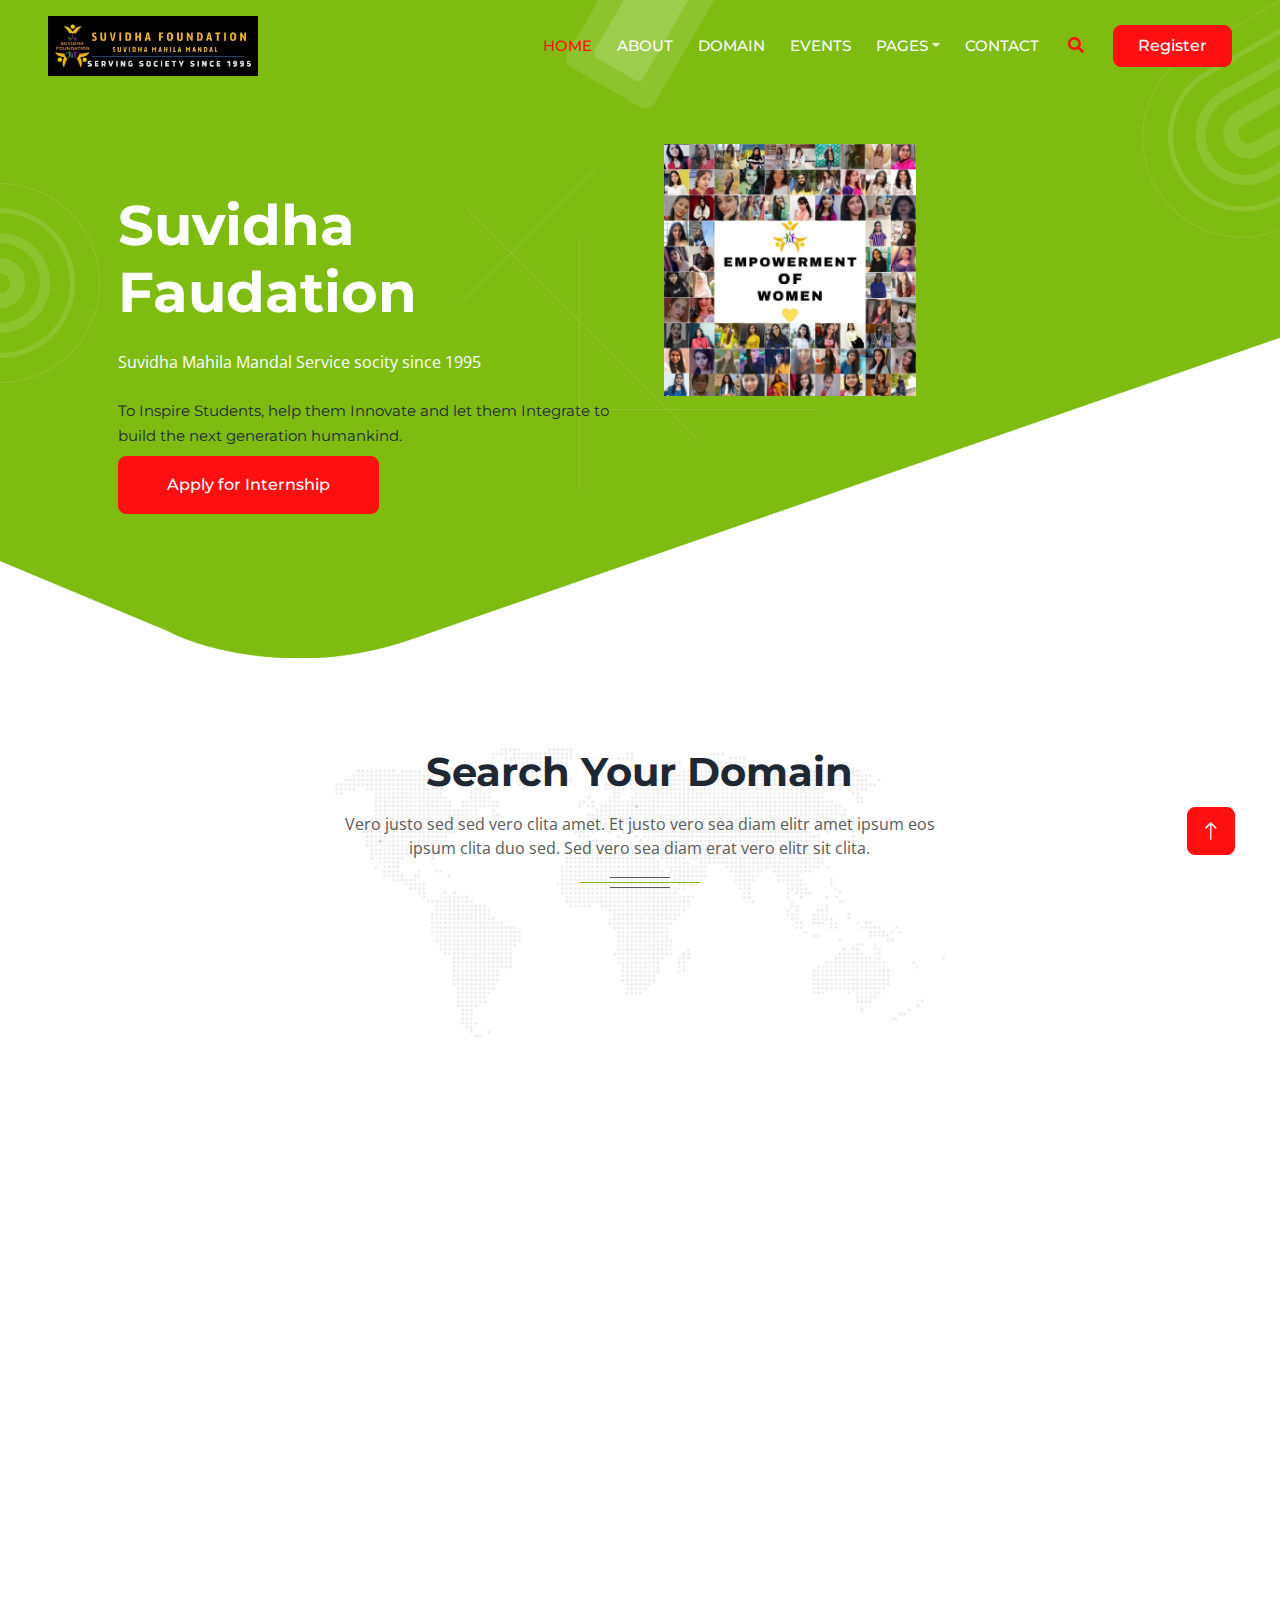
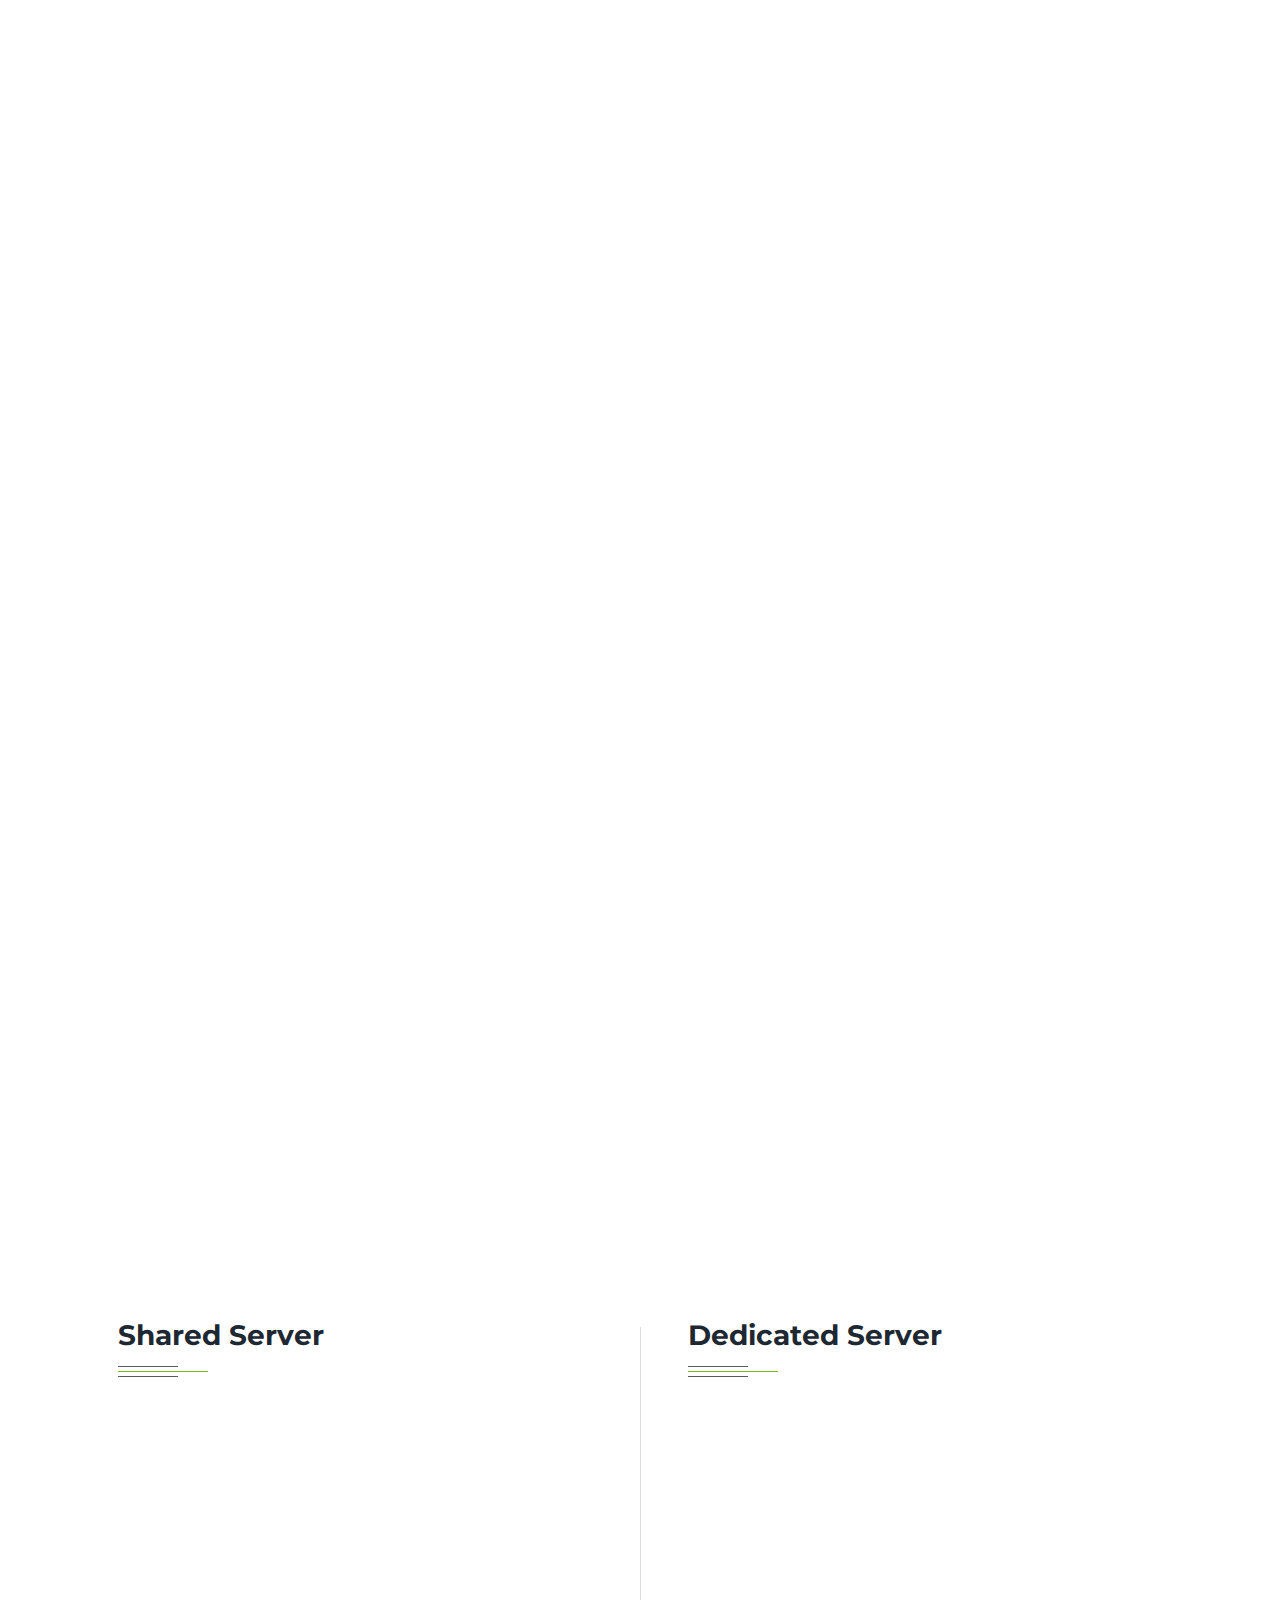
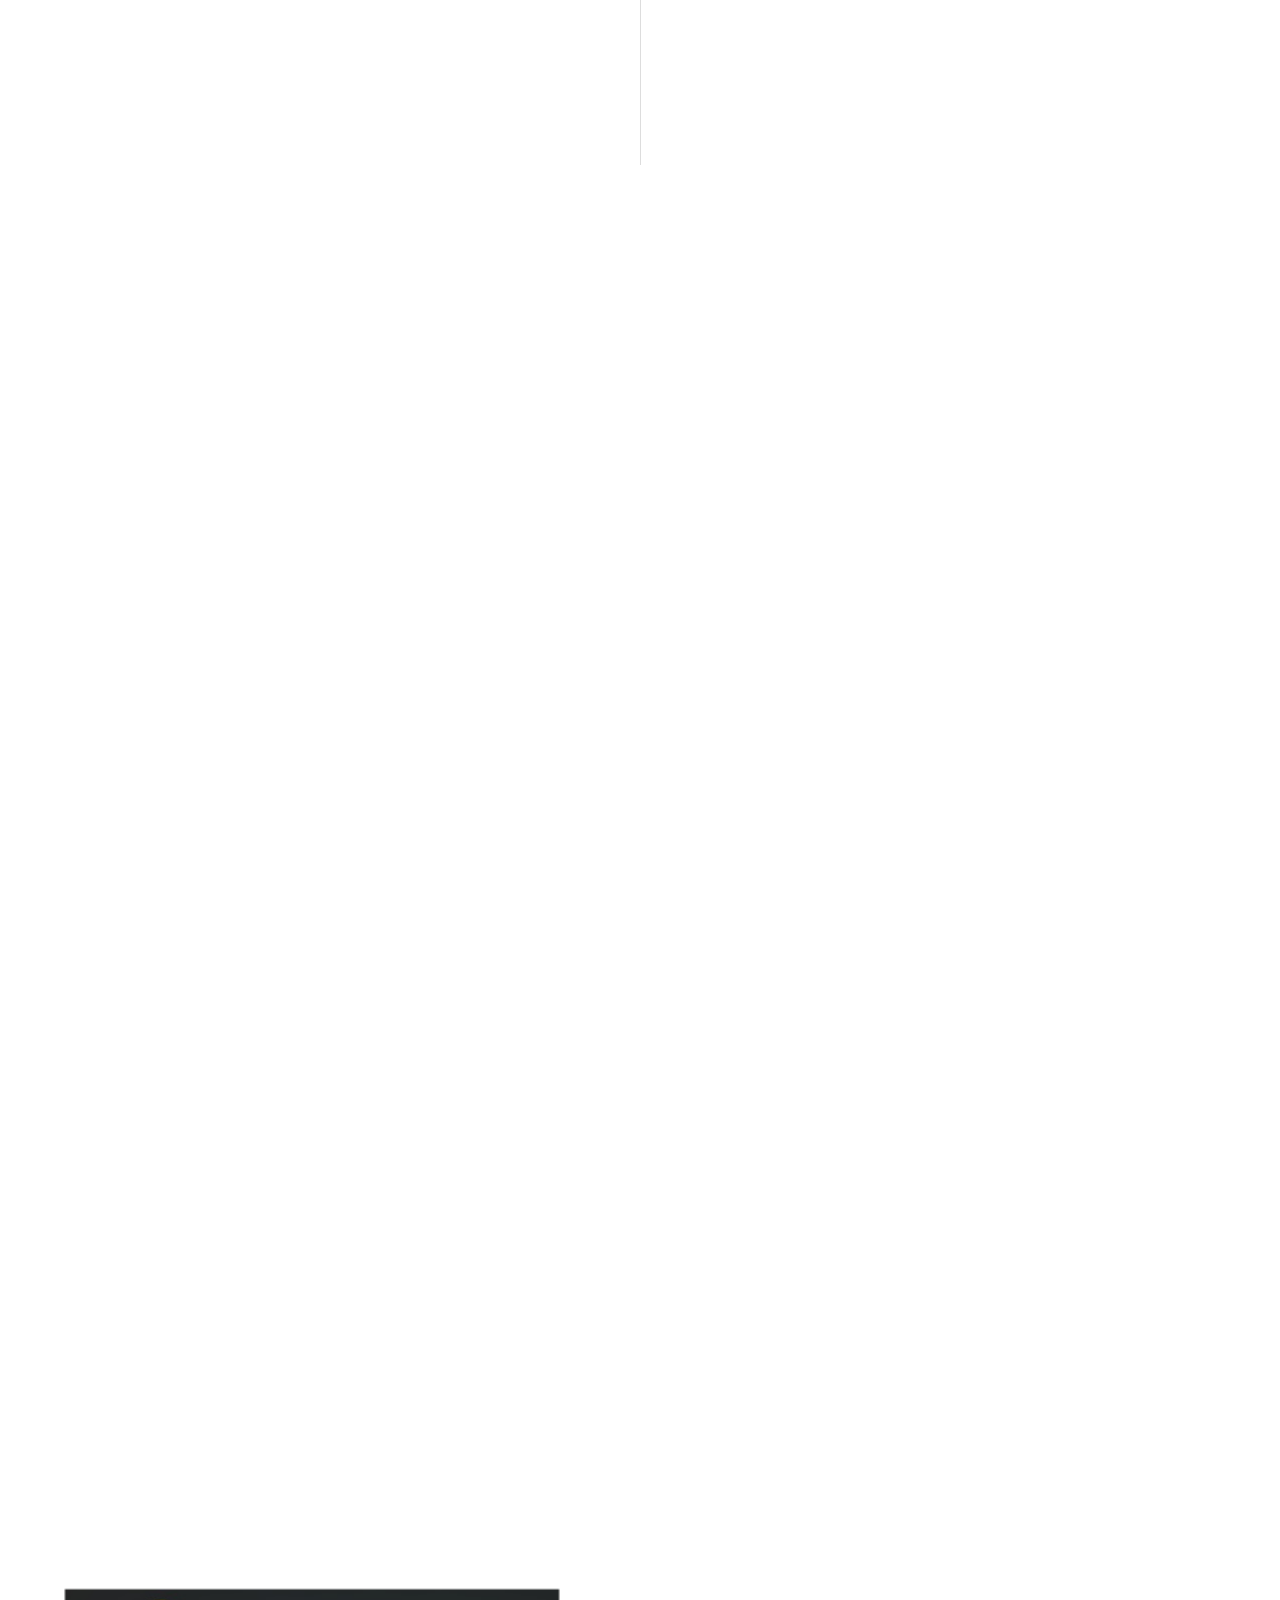
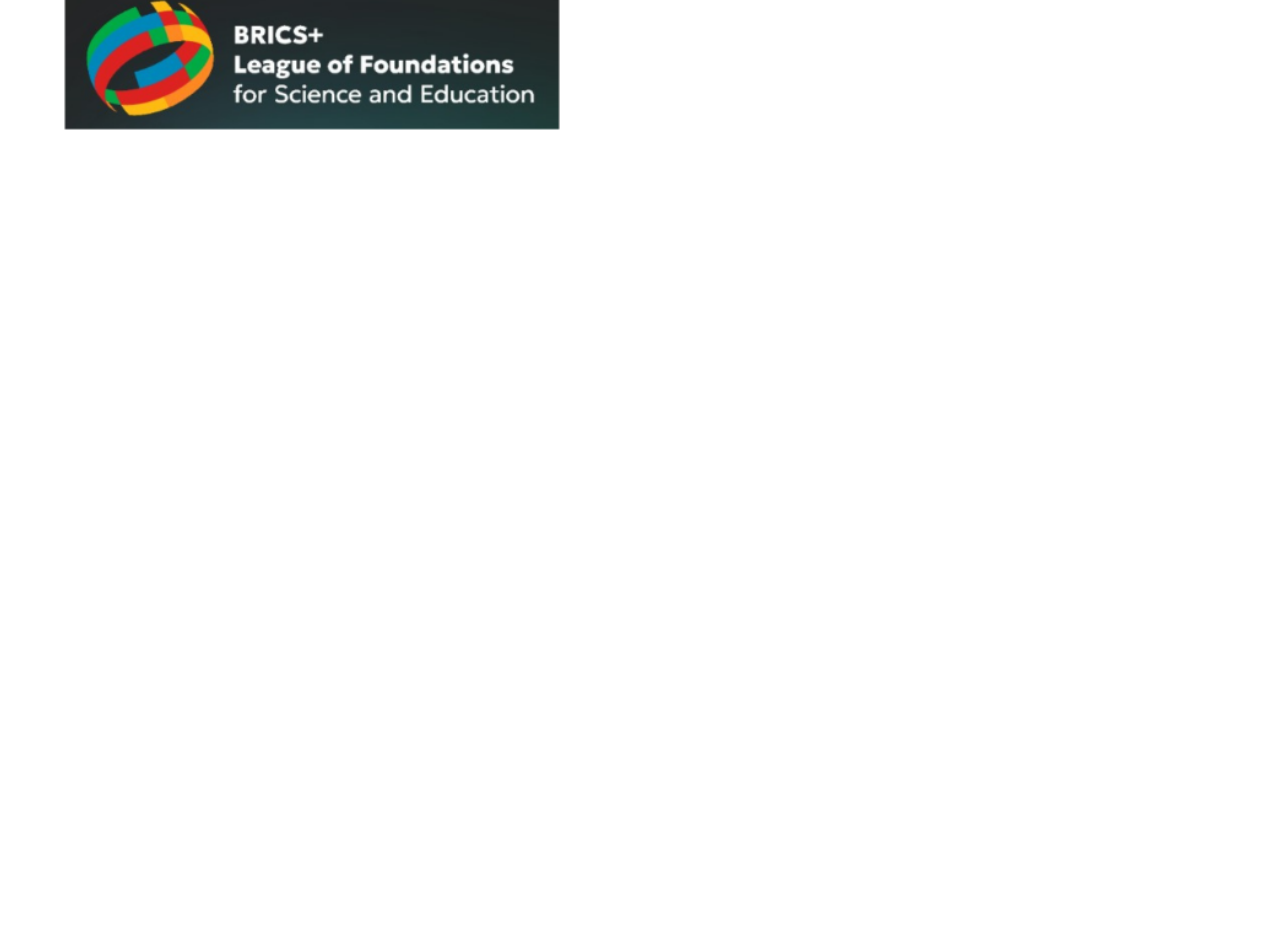
==== index.html @ 0031c3d7 "okk" ====
<!DOCTYPE html>
<html lang="en">

<head>
    <meta charset="utf-8">
    <title>suvidhafaundation</title>
    <meta content="width=device-width, initial-scale=1.0" name="viewport">
    <meta content="" name="keywords">
    <meta content="" name="description">

    <!-- Favicon -->
    <link href="img/favicon.ico" rel="icon">

    <!-- Google Web Fonts -->
    <link rel="preconnect" href="https://fonts.googleapis.com">
    <link rel="preconnect" href="https://fonts.gstatic.com" crossorigin>
    <link href="https://fonts.googleapis.com/css2?family=Montserrat:wght@400;500;600;700&family=Open+Sans:wght@400;500;600;700&display=swap" rel="stylesheet">  

    <!-- Icon Font Stylesheet -->
    <link href="https://cdnjs.cloudflare.com/ajax/libs/font-awesome/5.10.0/css/all.min.css" rel="stylesheet">
    <link href="https://cdn.jsdelivr.net/npm/bootstrap-icons@1.4.1/font/bootstrap-icons.css" rel="stylesheet">

    <!-- Libraries Stylesheet -->
    <link href="lib/animate/animate.min.css" rel="stylesheet">
    <link href="lib/owlcarousel/assets/owl.carousel.min.css" rel="stylesheet">

    <!-- Customized Bootstrap Stylesheet -->
    <link href="css/bootstrap.min.css" rel="stylesheet">

    <!-- Template Stylesheet -->
    <link href="css/style.css" rel="stylesheet">
</head>

<body>
    <div class="container-xxl bg-white p-0">
        <!-- Spinner Start -->
        <div id="spinner" class="show bg-white position-fixed translate-middle w-100 vh-100 top-50 start-50 d-flex align-items-center justify-content-center">
            <div class="spinner-border text-primary" style="width: 3rem; height: 3rem;" role="status">
                <span class="sr-only">Loading...</span>
            </div>
        </div>
        <!-- Spinner End -->


        <!-- Navbar & Hero Start -->
        <div class="container-xxl position-relative p-0">
            <nav class="navbar navbar-expand-lg navbar-light px-4 px-lg-5 py-3 py-lg-0">
                <a href="" class="navbar-brand p-0">
                    <h1 class="m-0"></h1>
                    <img src="img/logo.jpg" alt="Logo">
                </a>
                <button class="navbar-toggler" type="button" data-bs-toggle="collapse" data-bs-target="#navbarCollapse">
                    <span class="fa fa-bars"></span>
                </button>
                <div class="collapse navbar-collapse" id="navbarCollapse">
                    <div class="navbar-nav ms-auto py-0">
                        <a href="index.html" class="nav-item nav-link active">Home</a>
                        <a href="about.html" class="nav-item nav-link">About</a>
                        <a href="domain.html" class="nav-item nav-link">Domain</a>
                        <a href="Hosting.html" class="nav-item nav-link">Events</a>
                        <div class="nav-item dropdown">
                            <a href="#" class="nav-link dropdown-toggle" data-bs-toggle="dropdown">Pages</a>
                            <div class="dropdown-menu m-0">
                                <a href="team.html" class="dropdown-item">Our Team</a>
                                <a href="testimonial.html" class="dropdown-item">Testimonial</a>
                                <a href="comparison.html" class="dropdown-item">Comparison</a>
                            </div>
                        </div>
                        <a href="contact.html" class="nav-item nav-link">Contact</a>
                    </div>
                    <butaton type="button" class="btn text-secondary ms-3" data-bs-toggle="modal" data-bs-target="#searchModal"><i class="fa fa-search"></i></butaton>
                    <a href="" class="btn btn-secondary py-2 px-4 ms-3">Register</a>
                </div>
            </nav>

            <div class="container-xxl py-5 bg-primary hero-header mb-5">
                <div class="container my-5 py-5 px-lg-5">
                    <div class="row g-5">
                        <div class="col-lg-6 pt-5 text-center text-lg-start">
                            <h1 class="display-4 text-white mb-4 animated slideInLeft">Suvidha Faudation </h1>
                            <p class="text-white animated slideInLeft">Suvidha Mahila Mandal Service socity since 1995</p>
                            <h1 class="text-white mb-4 animated slideInLeft">
                                <h2 class="align-top fw-normal" style="font-size: 15px; line-height: 25px;">To Inspire Students, help them Innovate and let them Integrate to build the next generation humankind.</h2>
                                <!-- <small class="align-bottom fw-normal" style="font-size: 15px; line-height: 33px;">/ Mo</small> -->
                            </h1>
                            <a href="" class="btn btn-secondary py-sm-3 px-sm-5 me-3 animated slideInLeft">Apply for Internship</a>
                        </div>
                        <div class="col-lg-6 text-center text-lg-start women">
                            <img class="img-fluid animated zoomIn" src="img/ewomen.jpg" alt="">
                        </div>
                    </div>
                </div>
            </div>
        </div>
        <!-- Navbar & Hero End -->


        <!-- Full Screen Search Start -->
        <div class="modal fade" id="searchModal" tabindex="-1">
            <div class="modal-dialog modal-fullscreen">
                <div class="modal-content" style="background: rgba(29, 40, 51, 0.8);">
                    <div class="modal-header border-0">
                        <button type="button" class="btn bg-white btn-close" data-bs-dismiss="modal" aria-label="Close"></button>
                    </div>
                    <div class="modal-body d-flex align-items-center justify-content-center">
                        <div class="input-group" style="max-width: 600px;">
                            <input type="text" class="form-control bg-transparent border-light p-3" placeholder="Type search keyword">
                            <button class="btn btn-light px-4"><i class="bi bi-search"></i></button>
                        </div>
                    </div>
                </div>
            </div>
        </div>
        <!-- Full Screen Search End -->


        <!-- Domain Search Start -->
        <div class="container-xxl domain mb-5" style="margin-top: 90px;">
            <div class="container px-lg-5">
                <div class="row justify-content-center">
                    <div class="col-lg-10">
                        <div class="section-title position-relative text-center mx-auto mb-4 pb-4 wow fadeInUp" data-wow-delay="0.1s" style="max-width: 600px;">
                            <h1 class="mb-3">Search Your Domain</h1>
                            <p class="mb-1">Vero justo sed sed vero clita amet. Et justo vero sea diam elitr amet ipsum eos ipsum clita duo sed. Sed vero sea diam erat vero elitr sit clita.</p>
                        </div>
                        <div class="position-relative w-100 my-3 wow fadeInUp" data-wow-delay="0.3s">
                            <input class="form-control bg-transparent w-100 py-3 ps-4 pe-5" type="text" placeholder="Enter your domain name">
                            <button type="button" class="btn btn-primary py-2 px-3 position-absolute top-0 end-0 mt-2 me-2">Search</button>
                        </div>
                        <div class="row g-3 wow fadeInUp" data-wow-delay="0.5s">
                            <div class="col-lg-2 col-md-3 col-sm-4 col-6 text-center">
                                <h5 class="fw-bold text-primary mb-1">.com</h5>
                                <p class="mb-0">$9.99/year</p>
                            </div>
                            <div class="col-lg-2 col-md-3 col-sm-4 col-6 text-center">
                                <h5 class="fw-bold text-primary mb-1">.net</h5>
                                <p class="mb-0">$9.99/year</p>
                            </div>
                            <div class="col-lg-2 col-md-3 col-sm-4 col-6 text-center">
                                <h5 class="fw-bold text-primary mb-1">.org</h5>
                                <p class="mb-0">$9.99/year</p>
                            </div>
                            <div class="col-lg-2 col-md-3 col-sm-4 col-6 text-center">
                                <h5 class="fw-bold text-primary mb-1">.us</h5>
                                <p class="mb-0">$9.99/year</p>
                            </div>
                            <div class="col-lg-2 col-md-3 col-sm-4 col-6 text-center">
                                <h5 class="fw-bold text-primary mb-1">.eu</h5>
                                <p class="mb-0">$9.99/year</p>
                            </div>
                            <div class="col-lg-2 col-md-3 col-sm-4 col-6 text-center">
                                <h5 class="fw-bold text-primary mb-1">.co.uk</h5>
                                <p class="mb-0">$9.99/year</p>
                            </div>
                        </div>
                    </div>
                </div>
            </div>
        </div>
        <!-- Domain Search End -->


        <!-- About Start -->
        <div class="container-xxl py-5">
            <div class="container px-lg-5">
                <div class="row g-5 align-items-center">
                    <div class="col-lg-7 wow fadeInUp" data-wow-delay="0.1s">
                        <div class="section-title position-relative mb-4 pb-4">
                            <h1 class="mb-2">About Us</h1>
                        </div>
                        <p class="mb-4">Suvidha Mahila Mandal, established on September 8, 1995, is a non-profit organization working to impart education among the financially challenged sections to help them realize parity in education and strength of little minds in building a promising future. The organization has provisions of student internships, student mentorship, and the scope to volunteer. Through these programs, the organization aims to achieve the vision of imparting innovative education that stays with the students forever and equips them for the unforeseen future.</p>
                        <div class="row g-3">
                            <div class="col-sm-4 wow fadeIn" data-wow-delay="0.1s">
                                <div class="bg-light rounded text-center p-4">
                                    
                                    <svg xmlns="http://www.w3.org/2000/svg" width="35" height="35" fill= #7EBC12  class="bi bi-flag-fill" viewBox="0 0 16 16">
                                        <path d="M14.778.085A.5.5 0 0 1 15 .5V8a.5.5 0 0 1-.314.464L14.5 8l.186.464-.003.001-.006.003-.023.009a12 12 0 0 1-.397.15c-.264.095-.631.223-1.047.35-.816.252-1.879.523-2.71.523-.847 0-1.548-.28-2.158-.525l-.028-.01C7.68 8.71 7.14 8.5 6.5 8.5c-.7 0-1.638.23-2.437.477A20 20 0 0 0 3 9.342V15.5a.5.5 0 0 1-1 0V.5a.5.5 0 0 1 1 0v.282c.226-.079.496-.17.79-.26C4.606.272 5.67 0 6.5 0c.84 0 1.524.277 2.121.519l.043.018C9.286.788 9.828 1 10.5 1c.7 0 1.638-.23 2.437-.477a20 20 0 0 0 1.349-.476l.019-.007.004-.002h.001"/>
                                      </svg>
                                    <div class="counter-wrapper">
                                        <h2 class="mb-1" data-toggle="counter-up" >15</h2>
                                        <h3 class="real">+</h3>
                                    </div>
                                    <p class="mb-0">Countries</p>
                                </div>
                            </div>
                            <div class="col-sm-4 wow fadeIn" data-wow-delay="0.1s">
                                <div class="bg-light rounded text-center p-4">
                                    <i class="fa fa-users-cog fa-2x text-primary mb-2"></i>
                                    <div class="counter-wrapper">
                                        <h2 class="mb-1" data-toggle="counter-up">3</h2>
                                        <h3 class="real">L+</h3>

                                    </div>
                                    <p class="mb-0">Volunteers</p>
                                </div>
                            </div>
                            <div class="col-sm-4 wow fadeIn" data-wow-delay="0.3s">
                                <div class="bg-light rounded text-center p-4">
                                    <i class="fa fa-users fa-2x text-primary mb-2"></i>
                                    <div class="counter-wrapper">
                                        <h2 class="mb-1" data-toggle="counter-up">1</h2>
                                        <h3 class="real">Cr+</h3>

                                    </div>
                                    <p class="mb-0">Internship goal</p>
                                </div>
                            </div>
                            <div class="col-sm-4 wow fadeIn" data-wow-delay="0.5s">
                                <div class="bg-light rounded text-center p-4">
                                    <svg xmlns="http://www.w3.org/2000/svg" width="35" height="35" fill="#7EBC12 " class="bi bi-tree-fill" viewBox="0 0 16 16">
                                        <path d="M8.416.223a.5.5 0 0 0-.832 0l-3 4.5A.5.5 0 0 0 5 5.5h.098L3.076 8.735A.5.5 0 0 0 3.5 9.5h.191l-1.638 3.276a.5.5 0 0 0 .447.724H7V16h2v-2.5h4.5a.5.5 0 0 0 .447-.724L12.31 9.5h.191a.5.5 0 0 0 .424-.765L10.902 5.5H11a.5.5 0 0 0 .416-.777z"/>
                                      </svg>
                                    
                                    <div class="counter-wrapper">
                                        <h2 class="mb-1" data-toggle="counter-up">54</h2>
                                        <h3 class="real">L+</h3>

                                    </div>
                                    <p class="mb-0">Trees planted</p>
                                </div>
                            </div>
                        </div>
                    </div>
                    <div class="col-lg-5">
                        <img class="img-fluid wow zoomIn" data-wow-delay="0.5s" src="img/sideimage.jpg">
                    </div>
                </div>
            </div>
        </div>
        <!-- About End -->


        <!-- Pricing Start -->
        <div class="container-xxl py-5">
            <div class="container px-lg-5">
                <div class="section-title position-relative text-center mx-auto mb-5 pb-4 wow fadeInUp" data-wow-delay="0.1s" style="max-width: 600px;">
                    <h1 class="mb-3">Our Hosting Plans</h1>
                    <p class="mb-1">Vero justo sed sed vero clita amet. Et justo vero sea diam elitr amet ipsum eos ipsum clita duo sed. Sed vero sea diam erat vero elitr sit clita.</p>
                </div>
                <div class="row gy-5 gx-4">
                    <div class="col-lg-4 col-md-6 wow fadeInUp" data-wow-delay="0.2s">
                        <div class="position-relative shadow rounded border-top border-5 border-primary">
                            <div class="d-flex align-items-center justify-content-center position-absolute top-0 start-50 translate-middle bg-primary rounded-circle" style="width: 45px; height: 45px; margin-top: -3px;">
                                <i class="fa fa-share-alt text-white"></i>
                            </div>
                            <div class="text-center border-bottom p-4 pt-5">
                                <h4 class="fw-bold">Share Hosting</h4>
                                <p class="mb-0">Eirmod erat dolor amet est clita lorem erat justo rebum elitr eos</p>
                            </div>
                            <div class="text-center border-bottom p-4">
                                <p class="text-primary mb-1">Latest Offer - <strong>Save 30%</strong></p>
                                <h1 class="mb-3">
                                    <small class="align-top" style="font-size: 22px; line-height: 45px;">$</small>2.49<small
                                        class="align-bottom" style="font-size: 16px; line-height: 40px;">/ Month</small>
                                </h1>
                                <a class="btn btn-primary px-4 py-2" href="">Buy Now</a>
                            </div>
                            <div class="p-4">
                                <p class="border-bottom pb-3"><i class="fa fa-check text-primary me-3"></i>100 GB Disk Space</p>
                                <p class="border-bottom pb-3"><i class="fa fa-check text-primary me-3"></i>Unlimited Bandwith</p>
                                <p class="border-bottom pb-3"><i class="fa fa-check text-primary me-3"></i>Upgrade to Positive SSL</p>
                                <p class="border-bottom pb-3"><i class="fa fa-check text-primary me-3"></i>Automatic Malware Removal</p>
                                <p class="mb-0"><i class="fa fa-check text-primary me-3"></i>30 Days Money Back Guarantee</p>
                            </div>
                        </div>
                    </div>
                    <div class="col-lg-4 col-md-6 wow fadeInUp" data-wow-delay="0.4s">
                        <div class="position-relative shadow rounded border-top border-5 border-secondary">
                            <div class="d-flex align-items-center justify-content-center position-absolute top-0 start-50 translate-middle bg-secondary rounded-circle" style="width: 45px; height: 45px; margin-top: -3px;">
                                <i class="fa fa-server text-white"></i>
                            </div>
                            <div class="text-center border-bottom p-4 pt-5">
                                <h4 class="fw-bold">VPS Hosting</h4>
                                <p class="mb-0">Eirmod erat dolor amet est clita lorem erat justo rebum elitr eos</p>
                            </div>
                            <div class="text-center border-bottom p-4">
                                <p class="text-primary mb-1">Latest Offer - <strong>Save 30%</strong></p>
                                <h1 class="mb-3">
                                    <small class="align-top" style="font-size: 22px; line-height: 45px;">$</small>5.49<small
                                        class="align-bottom" style="font-size: 16px; line-height: 40px;">/ Month</small>
                                </h1>
                                <a class="btn btn-secondary px-4 py-2" href="">Buy Now</a>
                            </div>
                            <div class="p-4">
                                <p class="border-bottom pb-3"><i class="fa fa-check text-primary me-3"></i>100 GB Disk Space</p>
                                <p class="border-bottom pb-3"><i class="fa fa-check text-primary me-3"></i>Unlimited Bandwith</p>
                                <p class="border-bottom pb-3"><i class="fa fa-check text-primary me-3"></i>Upgrade to Positive SSL</p>
                                <p class="border-bottom pb-3"><i class="fa fa-check text-primary me-3"></i>Automatic Malware Removal</p>
                                <p class="mb-0"><i class="fa fa-check text-primary me-3"></i>30 Days Money Back Guarantee</p>
                            </div>
                        </div>
                    </div>
                    <div class="col-lg-4 col-md-6 wow fadeInUp" data-wow-delay="0.6s">
                        <div class="position-relative shadow rounded border-top border-5 border-primary">
                            <div class="d-flex align-items-center justify-content-center position-absolute top-0 start-50 translate-middle bg-primary rounded-circle" style="width: 45px; height: 45px; margin-top: -3px;">
                                <i class="fa fa-cog text-white"></i>
                            </div>
                            <div class="text-center border-bottom p-4 pt-5">
                                <h4 class="fw-bold">Dedi Hosting</h4>
                                <p class="mb-0">Eirmod erat dolor amet est clita lorem erat justo rebum elitr eos</p>
                            </div>
                            <div class="text-center border-bottom p-4">
                                <p class="text-primary mb-1">Latest Offer - <strong>Save 30%</strong></p>
                                <h1 class="mb-3">
                                    <small class="align-top" style="font-size: 22px; line-height: 45px;">$</small>11.49<small
                                        class="align-bottom" style="font-size: 16px; line-height: 40px;">/ Month</small>
                                </h1>
                                <a class="btn btn-primary px-4 py-2" href="">Buy Now</a>
                            </div>
                            <div class="p-4">
                                <p class="border-bottom pb-3"><i class="fa fa-check text-primary me-3"></i>100 GB Disk Space</p>
                                <p class="border-bottom pb-3"><i class="fa fa-check text-primary me-3"></i>Unlimited Bandwith</p>
                                <p class="border-bottom pb-3"><i class="fa fa-check text-primary me-3"></i>Upgrade to Positive SSL</p>
                                <p class="border-bottom pb-3"><i class="fa fa-check text-primary me-3"></i>Automatic Malware Removal</p>
                                <p class="mb-0"><i class="fa fa-check text-primary me-3"></i>30 Days Money Back Guarantee</p>
                            </div>
                        </div>
                    </div>
                </div>
            </div>
        </div>
        <!-- Pricing End -->


        <!-- Comparison Start -->
        <div class="container-xxl py-5">
            <div class="container px-lg-5">
                <div class="section-title position-relative text-center mx-auto mb-5 pb-4 wow fadeInUp" data-wow-delay="0.1s" style="max-width: 600px;">
                    <h1 class="mb-3">Shared VS Dedicated Server</h1>
                    <p class="mb-1">Vero justo sed sed vero clita amet. Et justo vero sea diam elitr amet ipsum eos
                        ipsum clita duo sed. Sed vero sea diam erat vero elitr sit clita.</p>
                </div>
                <div class="row g-5 comparison position-relative">
                    <div class="col-lg-6 pe-lg-5">
                        <div class="section-title position-relative mx-auto mb-4 pb-4">
                            <h3 class="fw-bold mb-0">Shared Server</h3>
                        </div>
                        <div class="row gy-3 gx-5">
                            <div class="col-sm-6 wow fadeIn" data-wow-delay="0.1s">
                                <i class="fa fa-server fa-3x text-primary mb-3"></i>
                                <h5 class="fw-bold">99.99% Uptime</h5>
                                <p>Ipsum dolor diam stet stet kasd diam sea stet sed rebum dolor ipsum</p>
                            </div>
                            <div class="col-sm-6 wow fadeIn" data-wow-delay="0.3s">
                                <i class="fa fa-shield-alt fa-3x text-primary mb-3"></i>
                                <h5 class="fw-bold">100% Secured</h5>
                                <p>Ipsum dolor diam stet stet kasd diam sea stet sed rebum dolor ipsum</p>
                            </div>
                            <div class="col-sm-6 wow fadeIn" data-wow-delay="0.5s">
                                <i class="fa fa-cog fa-3x text-primary mb-3"></i>
                                <h5 class="fw-bold">Control Panel</h5>
                                <p>Ipsum dolor diam stet stet kasd diam sea stet sed rebum dolor ipsum</p>
                            </div>
                            <div class="col-sm-6 wow fadeIn" data-wow-delay="0.7s">
                                <i class="fa fa-headset fa-3x text-primary mb-3"></i>
                                <h5 class="fw-bold">24/7 Support</h5>
                                <p>Ipsum dolor diam stet stet kasd diam sea stet sed rebum dolor ipsum</p>
                            </div>
                        </div>
                    </div>
                    <div class="col-lg-6 ps-lg-5">
                        <div class="section-title position-relative mx-auto mb-4 pb-4">
                            <h3 class="fw-bold mb-0">Dedicated Server</h3>
                        </div>
                        <div class="row gy-3 gx-5">
                            <div class="col-sm-6 wow fadeIn" data-wow-delay="0.1s">
                                <i class="fa fa-server fa-3x text-secondary mb-3"></i>
                                <h5 class="fw-bold">99.99% Uptime</h5>
                                <p>Ipsum dolor diam stet stet kasd diam sea stet sed rebum dolor ipsum</p>
                            </div>
                            <div class="col-sm-6 wow fadeIn" data-wow-delay="0.3s">
                                <i class="fa fa-shield-alt fa-3x text-secondary mb-3"></i>
                                <h5 class="fw-bold">100% Secured</h5>
                                <p>Ipsum dolor diam stet stet kasd diam sea stet sed rebum dolor ipsum</p>
                            </div>
                            <div class="col-sm-6 wow fadeIn" data-wow-delay="0.5s">
                                <i class="fa fa-cog fa-3x text-secondary mb-3"></i>
                                <h5 class="fw-bold">Control Panel</h5>
                                <p>Ipsum dolor diam stet stet kasd diam sea stet sed rebum dolor ipsum</p>
                            </div>
                            <div class="col-sm-6 wow fadeIn" data-wow-delay="0.7s">
                                <i class="fa fa-headset fa-3x text-secondary mb-3"></i>
                                <h5 class="fw-bold">24/7 Support</h5>
                                <p>Ipsum dolor diam stet stet kasd diam sea stet sed rebum dolor ipsum</p>
                            </div>
                        </div>
                    </div>
                </div>
            </div>
        </div>
        <!-- Comparison Start -->


        <!-- Testimonial Start -->
        <div class="container-xxl py-5 wow fadeInUp" data-wow-delay="0.1s">
            <div class="container px-lg-5">
                <div class="owl-carousel testimonial-carousel">
                    <div class="testimonial-item position-relative bg-light border-top border-5 border-primary rounded p-4 my-4">
                        <div class="d-flex align-items-center justify-content-center position-absolute top-0 start-0 ms-5 translate-middle bg-primary rounded-circle" style="width: 45px; height: 45px; margin-top: -3px;">
                            <i class="fa fa-quote-left text-white"></i>
                        </div>
                        <p class="mt-3">Dolor et eos labore, stet justo sed est sed. Diam sed sed dolor stet amet eirmod eos labore diam</p>
                        <div class="d-flex align-items-center">
                            <img class="img-fluid flex-shrink-0 rounded-circle" src="img/testimonial-1.jpg" style="width: 50px; height: 50px;">
                            <div class="ps-3">
                                <h6 class="fw-bold mb-1">Client Name</h6>
                                <small>Profession</small>
                            </div>
                        </div>
                    </div>
                    <div class="testimonial-item position-relative bg-light border-top border-5 border-primary rounded p-4 my-4">
                        <div class="d-flex align-items-center justify-content-center position-absolute top-0 start-0 ms-5 translate-middle bg-primary rounded-circle" style="width: 45px; height: 45px; margin-top: -3px;">
                            <i class="fa fa-quote-left text-white"></i>
                        </div>
                        <p class="mt-3">Dolor et eos labore, stet justo sed est sed. Diam sed sed dolor stet amet eirmod eos labore diam</p>
                        <div class="d-flex align-items-center">
                            <img class="img-fluid flex-shrink-0 rounded-circle" src="img/testimonial-2.jpg" style="width: 50px; height: 50px;">
                            <div class="ps-3">
                                <h6 class="fw-bold mb-1">Client Name</h6>
                                <small>Profession</small>
                            </div>
                        </div>
                    </div>
                    <div class="testimonial-item position-relative bg-light border-top border-5 border-primary rounded p-4 my-4">
                        <div class="d-flex align-items-center justify-content-center position-absolute top-0 start-0 ms-5 translate-middle bg-primary rounded-circle" style="width: 45px; height: 45px; margin-top: -3px;">
                            <i class="fa fa-quote-left text-white"></i>
                        </div>
                        <p class="mt-3">Dolor et eos labore, stet justo sed est sed. Diam sed sed dolor stet amet eirmod eos labore diam</p>
                        <div class="d-flex align-items-center">
                            <img class="img-fluid flex-shrink-0 rounded-circle" src="img/testimonial-3.jpg" style="width: 50px; height: 50px;">
                            <div class="ps-3">
                                <h6 class="fw-bold mb-1">Client Name</h6>
                                <small>Profession</small>
                            </div>
                        </div>
                    </div>
                    <div class="testimonial-item position-relative bg-light border-top border-5 border-primary rounded p-4 mt-4">
                        <div class="d-flex align-items-center justify-content-center position-absolute top-0 start-0 ms-5 translate-middle bg-primary rounded-circle" style="width: 45px; height: 45px; margin-top: -3px;">
                            <i class="fa fa-quote-left text-white"></i>
                        </div>
                        <p class="mt-3">Dolor et eos labore, stet justo sed est sed. Diam sed sed dolor stet amet eirmod eos labore diam</p>
                        <div class="d-flex align-items-center">
                            <img class="img-fluid flex-shrink-0 rounded-circle" src="img/testimonial-4.jpg" style="width: 50px; height: 50px;">
                            <div class="ps-3">
                                <h6 class="fw-bold mb-1">Client Name</h6>
                                <small>Profession</small>
                            </div>
                        </div>
                    </div>
                </div>
            </div>
        </div>
        <!-- Testimonial End -->


        <!-- Team Start -->
        <div class="container-xxl py-5">
            <div class="container px-lg-5">
                <div class="section-title position-relative text-center mx-auto mb-5 pb-4 wow fadeInUp" data-wow-delay="0.1s" style="max-width: 600px;">
                    <h1 class="mb-3">Our Team Members</h1>
                    
                </div>
                <div class="row g-4">
                    <div class="col-lg-3 col-md-6 wow fadeInUp" data-wow-delay="0.1s">
                        <div class="team-item border-top border-5 border-primary rounded shadow overflow-hidden">
                            <div class="text-center p-4">
                                <img class="img-fluid rounded-circle mb-4" src="img/Shobha_Motghare.jpeg" alt="">
                                <h5 class="fw-bold mb-1">Shobha Motghare</h5>
                                <small>Secretary</small>
                            </div>
                            <div class="d-flex justify-content-center bg-primary p-3">
                                
                                <a class="btn btn-square text-primary bg-white m-1" href=""><i class="bi bi-linkedin"></i></a>
                            </div>
                        </div>
                    </div>
                    <div class="col-lg-3 col-md-6 wow fadeInUp" data-wow-delay="0.3s">
                        <div class="team-item border-top border-5 border-primary rounded shadow overflow-hidden">
                            <div class="text-center p-4">
                                <img class="img-fluid rounded-circle mb-4" src="img/Payal_Badhe.jpg" alt="">
                                <h5 class="fw-bold mb-1">Payal Badhe</h5>
                                <small>President</small>
                            </div>
                            <div class="d-flex justify-content-center bg-primary p-3">
                                <a class="btn btn-square text-primary bg-white m-1" href=""><i class="bi bi-linkedin"></i></a>
                            </div>
                        </div>
                    </div>
                    <div class="col-lg-3 col-md-6 wow fadeInUp" data-wow-delay="0.5s">
                        <div class="team-item border-top border-5 border-primary rounded shadow overflow-hidden">
                            <div class="text-center p-4">
                                <img class="img-fluid rounded-circle mb-4" src="img/Bharti_Shendre.jpg" alt="">
                                <h5 class="fw-bold mb-1">Bharti Shendre</h5>
                                <small>Treasurer</small>
                            </div>
                            <div class="d-flex justify-content-center bg-primary p-3">
                                <a class="btn btn-square text-primary bg-white m-1" href=""><i class="bi bi-linkedin"></i></a>
                            </div>
                        </div>
                    </div>
                    <div class="col-lg-3 col-md-6 wow fadeInUp" data-wow-delay="0.7s">
                        <div class="team-item border-top border-5 border-primary rounded shadow overflow-hidden">
                            <div class="text-center p-4">
                                <img class="img-fluid rounded-circle mb-4" src="img/Nilima_Kalambe.jpg" alt="">
                                <h5 class="fw-bold mb-1">Nilima Kalambe</h5>
                                <small>Advisor</small>
                            </div>
                            <div class="d-flex justify-content-center bg-primary p-3">
                                <a class="btn btn-square text-primary bg-white m-1" href=""><i class="bi bi-linkedin"></i></a>
                            </div>
                        </div>
                    </div>
                </div>
            </div>
        </div>
     <!-- Team End -->
      <div class="container-xxl py-5">
    
          <div class="section-title position-relative text-center mx-auto mb-5 pb-4 wow fadeInUp" data-wow-delay="0.1s" style="max-width: 600px;">
              <h1 class="mb-3">Our Collaborative Initiatives</h1>
          </div>
          <div id="carouselExampleAutoplay" class="carousel slide" data-bs-ride="carousel" style="max-width: 600px;" style="height: 600px;"style="align-items-center">
             <div class="carousel-inner">
             <div class="carousel-item active text-center p-4">
                 <img src="img/collab-5.png" class="d-block w-100" alt="Image 1">
             </div>
             <div class="carousel-item text-center p-4">
                 <img src="img/collab-4.png" class="d-block w-100" alt="Image 2">
             </div>
             <div class="carousel-item text-center p-4">
                 <img src="img/Goodera.png" class="d-block w-100" alt="Image 3">
             </div>
             <div class="carousel-item text-center p-4">
                 <img src="img/collab-1.jpg" class="d-block w-100" alt="Image 4">
             </div>
             <div class="carousel-item text-center p-4">
                 <img src="img/collab-2.jpg" class="d-block w-100" alt="Image 5">
             </div>
             <div class="carousel-item text-center p-4">
                 <img src="img/collab-3.jpg" class="d-block w-100" alt="Image 6">
             </div>
             </div>
               <button class="carousel-control-prev" type="button" data-bs-target="#carouselExampleAutoplay" data-bs-slide="prev">
               <span class="carousel-control-prev-icon" aria-hidden="true"></span>
               <span class="visually-hidden">Previous</span>
             </button>
             <button class="carousel-control-next" type="button" data-bs-target="#carouselExampleAutoplay" data-bs-slide="next">
               <span class="carousel-control-next-icon" aria-hidden="true"></span>
               <span class="visually-hidden">Next</span>
             </button>
             </div>
      </div>

      <!-- Footer Start -->
      <div class="container-fluid bg-primary text-white footer mt-5 pt-5 wow fadeIn" data-wow-delay="0.1s">
            <div class="container py-5 px-lg-5">
                <div class="row gy-5 gx-4 pt-5">
                    <div class="col-12">
                        <h5 class="fw-bold text-white mb-4">Subscribe Our Newsletter</h5>
                        <div class="position-relative" style="max-width: 400px;">
                            <input class="form-control bg-white border-0 w-100 py-3 ps-4 pe-5" type="text" placeholder="Enter your email">
                            <button type="button" class="btn btn-primary py-2 px-3 position-absolute top-0 end-0 mt-2 me-2">Submit</button>
                        </div>
                    </div>
                    <div class="col-lg-5 col-md-12">
                        <div class="row gy-5 g-4">
                            <div class="col-md-6">
                                <h5 class="fw-bold text-white mb-4">About Us</h5>
                                <a class="btn btn-link" href="">About Us</a>
                                <a class="btn btn-link" href="">Contact Us</a>
                                <a class="btn btn-link" href="">Privacy Policy</a>
                                <a class="btn btn-link" href="">Terms & Condition</a>
                                <a class="btn btn-link" href="">Support</a>
                            </div>
                            <div class="col-md-6">
                                <h5 class="fw-bold text-white mb-4">Our Services</h5>
                                <a class="btn btn-link" href="">Domain Register</a>
                                <a class="btn btn-link" href="">Shared Hosting</a>
                                <a class="btn btn-link" href="">VPS Hosting</a>
                                <a class="btn btn-link" href="">Dedicated Hosting</a>
                                <a class="btn btn-link" href="">Reseller Hosting</a>
                            </div>
                        </div>
                    </div>
                    <div class="col-md-6 col-lg-3">
                        <h5 class="fw-bold text-white mb-4">Get In Touch</h5>
                        <p class="mb-2"><i class="fa fa-map-marker-alt me-3"></i>123 Street, New York, USA</p>
                        <p class="mb-2"><i class="fa fa-phone-alt me-3"></i>+012 345 67890</p>
                        <p class="mb-2"><i class="fa fa-envelope me-3"></i>info@example.com</p>
                        <div class="d-flex pt-2">
                            <a class="btn btn-outline-light btn-social" href=""><i class="fab fa-twitter"></i></a>
                            <a class="btn btn-outline-light btn-social" href=""><i class="fab fa-facebook-f"></i></a>
                            <a class="btn btn-outline-light btn-social" href=""><i class="fab fa-youtube"></i></a>
                            <a class="btn btn-outline-light btn-social" href=""><i class="fab fa-linkedin-in"></i></a>
                        </div>
                    </div>
                    <div class="col-md-6 col-lg-4 mt-lg-n5">
                        <div class="bg-light rounded" style="padding: 30px;">
                            <input type="text" class="form-control border-0 py-2 mb-2" placeholder="Name">
                            <input type="email" class="form-control border-0 py-2 mb-2" placeholder="Email">
                            <textarea class="form-control border-0 mb-2" rows="2" placeholder="Message"></textarea>
                            <button class="btn btn-primary w-100 py-2">Send Message</button>
                        </div>
                    </div>
                </div>
            </div>
            <div class="container px-lg-5">
                <div class="copyright">
                    <div class="row">
                        <div class="col-md-6 text-center text-md-start mb-3 mb-md-0">
                            &copy; <a class="border-bottom" href="#">Your Site Name</a>, All Right Reserved. 
							
							<!--/*** This template is free as long as you keep the footer author’s credit link/attribution link/backlink. If you'd like to use the template without the footer author’s credit link/attribution link/backlink, you can purchase the Credit Removal License from "https://htmlcodex.com/credit-removal". Thank you for your support. ***/-->
							Designed By <a class="border-bottom" href="https://htmlcodex.com">HTML Codex</a>
                        </div>
                        <div class="col-md-6 text-center text-md-end">
                            <div class="footer-menu">
                                <a href="">Home</a>
                                <a href="">Cookies</a>
                                <a href="">Help</a>
                                <a href="">FQAs</a>
                            </div>
                        </div>
                    </div>
                </div>
            </div>
        </div>
    
     
        <!-- Footer End -->


        <!-- Back to Top -->
        <a href="#" class="btn btn-lg btn-secondary btn-lg-square back-to-top"><i class="bi bi-arrow-up"></i></a>
    </div>

    <!-- JavaScript Libraries -->
    <script src="https://code.jquery.com/jquery-3.4.1.min.js"></script>
    <script src="https://cdn.jsdelivr.net/npm/bootstrap@5.0.0/dist/js/bootstrap.bundle.min.js"></script>
    <script src="lib/wow/wow.min.js"></script>
    <script src="lib/easing/easing.min.js"></script>
    <script src="lib/waypoints/waypoints.min.js"></script>
    <script src="lib/counterup/counterup.min.js"></script>
    <script src="lib/owlcarousel/owl.carousel.min.js"></script>

    <!-- Template Javascript -->
    <script src="js/main.js"></script>
</body>

</html>
---- css/style.css ----
/********** Template CSS **********/
:root {
    --primary: #7EBC12;
    --secondary: #FF0F10;
    --light: #F2F2F2;
    --dark: #1D2833;
}


/*** Spinner ***/
#spinner {
    opacity: 0;
    visibility: hidden;
    transition: opacity .5s ease-out, visibility 0s linear .5s;
    z-index: 99999;
}

#spinner.show {
    transition: opacity .5s ease-out, visibility 0s linear 0s;
    visibility: visible;
    opacity: 1;
}

.back-to-top {
    position: fixed;
    display: none;
    right: 45px;
    bottom: 45px;
    z-index: 99;
}


/*** Heading ***/
h1,
h2,
.fw-bold {
    font-weight: 700 !important;
}

h3,
h4,
.fw-semi-bold {
    font-weight: 600 !important;
}

h5,
h6,
.fw-medium {
    font-weight: 500 !important;
}


/*** Button ***/
.btn {
    font-family: 'Montserrat', sans-serif;
    font-weight: 500;
    transition: .5s;
}

.btn.btn-primary,
.btn.btn-secondary {
    color: #FFFFFF;
}

.btn-square {
    width: 38px;
    height: 38px;
}

.btn-sm-square {
    width: 32px;
    height: 32px;
}

.btn-lg-square {
    width: 48px;
    height: 48px;
}

.btn-square,
.btn-sm-square,
.btn-lg-square {
    padding: 0;
    display: flex;
    align-items: center;
    justify-content: center;
    font-weight: normal;
    border-radius: 8px;
}


/*** Navbar ***/
.navbar-light .navbar-nav .nav-link {
    position: relative;
    margin-left: 25px;
    padding: 35px 0;
    font-size: 15px;
    font-family: 'Montserrat', sans-serif;
    color: #FFFFFF !important;
    text-transform: uppercase;
    font-weight: 500;
    outline: none;
    transition: .5s;
}

.sticky-top.navbar-light .navbar-nav .nav-link {
    padding: 20px 0;
    color: var(--dark) !important;
}

.navbar-light .navbar-nav .nav-link:hover,
.navbar-light .navbar-nav .nav-link.active {
    color: var(--secondary) !important;
}

.navbar-light .navbar-brand h1 {
    color: #FFFFFF;
}

.navbar-light .navbar-brand img {
    max-height: 60px;
    transition: .5s;
}

.sticky-top.navbar-light .navbar-brand img {
    max-height: 45px;
}

@media (max-width: 991.98px) {
    .sticky-top.navbar-light {
        position: relative;
        background: #FFFFFF;
    }

    .navbar-light .navbar-collapse {
        margin-top: 15px;
        border-top: 1px solid #DDDDDD;
    }

    .navbar-light .navbar-nav .nav-link,
    .sticky-top.navbar-light .navbar-nav .nav-link {
        padding: 10px 0;
        margin-left: 0;
        color: var(--dark) !important;
    }

    .navbar-light .navbar-brand h1 {
        color: var(--primary);
    }

    .navbar-light .navbar-brand img {
        max-height: 45px;
    }
}

@media (min-width: 992px) {
    .navbar-light {
        position: absolute;
        width: 100%;
        top: 0;
        left: 0;
        z-index: 999;
    }
    
    .sticky-top.navbar-light {
        position: fixed;
        background: #FFFFFF;
    }

    .sticky-top.navbar-light .navbar-brand h1 {
        color: var(--primary);
    }
}


/*** Hero Header ***/
.hero-header {
    background:
        url(../img/bg-round.png),
        url(../img/bg-round-2.png),
        url(../img/bg-square.png),
        url(../img/bg-line.png),
        url(../img/bg-bottom-hero.png);
    background-position:
        0px 40%,
        right 0 top 0,
        left 50% top 0,
        left 50% top 50%,
        center bottom -1px;
    background-repeat: no-repeat;
}

.breadcrumb-item + .breadcrumb-item::before {
    color: rgba(255, 255, 255, .5);
}


/*** Section Title ***/
.section-title::before {
    position: absolute;
    content: "";
    width: 60px;
    height: 11px;
    bottom: 0;
    left: 0;
    border-top: 1px solid #5A5A5A;
    border-bottom: 1px solid #5A5A5A;
}

.section-title::after {
    position: absolute;
    content: "";
    width: 90px;
    height: 1px;
    bottom: 5px;
    left: 0;
    background: var(--primary);
}

.section-title.text-center::before {
    left: 50%;
    margin-left: -30px;
}

.section-title.text-center::after {
    width: 120px;
    left: 50%;
    margin-left: -60px;
}


/*** Domain Search ***/
.domain {
    background: url(../img/bg-domain.png) center center no-repeat;
    background-size: contain;
}


/*** Comparison ***/
@media (min-width: 992px) {
    .comparison::after {
        position: absolute;
        content: "";
        width: 1px;
        top: 56px;
        bottom: 20px;
        left: 50%;
        background: #DDDDDD;
    }
}


/*** Testimonial ***/
.testimonial-carousel .owl-item .testimonial-item,
.testimonial-carousel .owl-item.center .testimonial-item * {
    transition: .5s;
}

.testimonial-carousel .owl-item.center .testimonial-item {
    background: var(--primary) !important;
    border-color: var(--secondary) !important;
}

.testimonial-carousel .owl-item.center .testimonial-item .position-absolute {
    background: var(--secondary) !important;
}

.testimonial-carousel .owl-item.center .testimonial-item * {
    color: #FFFFFF;
}

.testimonial-carousel .owl-item.center .testimonial-item h6 {
    color: var(--dark) !important;
}

.testimonial-carousel .owl-dots {
    display: flex;
    align-items: flex-end;
    justify-content: center;
}

.testimonial-carousel .owl-dot {
    position: relative;
    display: inline-block;
    margin: 0 5px;
    width: 15px;
    height: 15px;
    background: #DDDDDD;
    border-radius: 15px;
    transition: .5s;
}

.testimonial-carousel .owl-dot.active {
    width: 30px;
    background: var(--primary);
}


/*** Team ***/
.team-item,
.team-item .bg-primary,
.team-item .bg-primary i {
    transition: .5s;
}

.team-item:hover {
    border-color: var(--secondary) !important;
}

.team-item:hover .bg-primary {
    background: var(--secondary) !important;
}

.team-item:hover .bg-primary i {
    color: var(--secondary) !important;
}


/*** Footer ***/
.footer {
    background:
        url(../img/bg-round.png),
        url(../img/bg-round-2.png),
        url(../img/bg-square.png),
        url(../img/bg-line.png),
        url(../img/bg-bottom-footer.png);
    background-position:
        0px 112px,
        right 0 bottom 0,
        left 50% top 80px,
        left 50% bottom 0,
        top center;
    background-repeat: no-repeat;
}

.footer p {
    font-size: 15px;
}

.footer .btn.btn-social {
    margin-right: 5px;
    width: 35px;
    height: 35px;
    display: flex;
    align-items: center;
    justify-content: center;
    color: var(--light);
    border: 1px solid #FFFFFF;
    border-radius: 35px;
    transition: .3s;
}

.footer .btn.btn-social:hover {
    color: var(--primary);
}

.footer .btn.btn-link {
    display: block;
    margin-bottom: 5px;
    padding: 0;
    text-align: left;
    color: #FFFFFF;
    font-size: 15px;
    font-weight: normal;
    transition: .3s;
}

.footer .btn.btn-link::before {
    position: relative;
    content: "\f105";
    font-family: "Font Awesome 5 Free";
    font-weight: 900;
    margin-right: 10px;
}

.footer .btn.btn-link:hover {
    letter-spacing: 1px;
    box-shadow: none;
}

.footer .copyright {
    padding: 25px 0;
    font-size: 15px;
    border-top: 1px solid rgba(256, 256, 256, .3);
}

.footer .copyright a {
    color: var(--light);
}

.footer .footer-menu a {
    margin-right: 15px;
    padding-right: 15px;
    border-right: 1px solid rgba(255, 255, 255, .3);
}

.footer .footer-menu a:last-child {
    margin-right: 0;
    padding-right: 0;
    border-right: none;
}
/* .col-lg-5{
    height: 300px;
    width: 500px;
} */
.real{
    color: #6b6b6b;
}
.counter-wrapper {
    display: inline-flex;
    align-items: baseline; /* Aligns the text vertically */
}

.counter-wrapper h2 {
    margin-right: 0.2em; /* Optional: adds some space between the numbers */
}
.women {
    height: 300px;
    width: 300px;
   
}
.tree{
    width: 370px;
    height: 400px;
}
.photo{
    height: 40px;
}
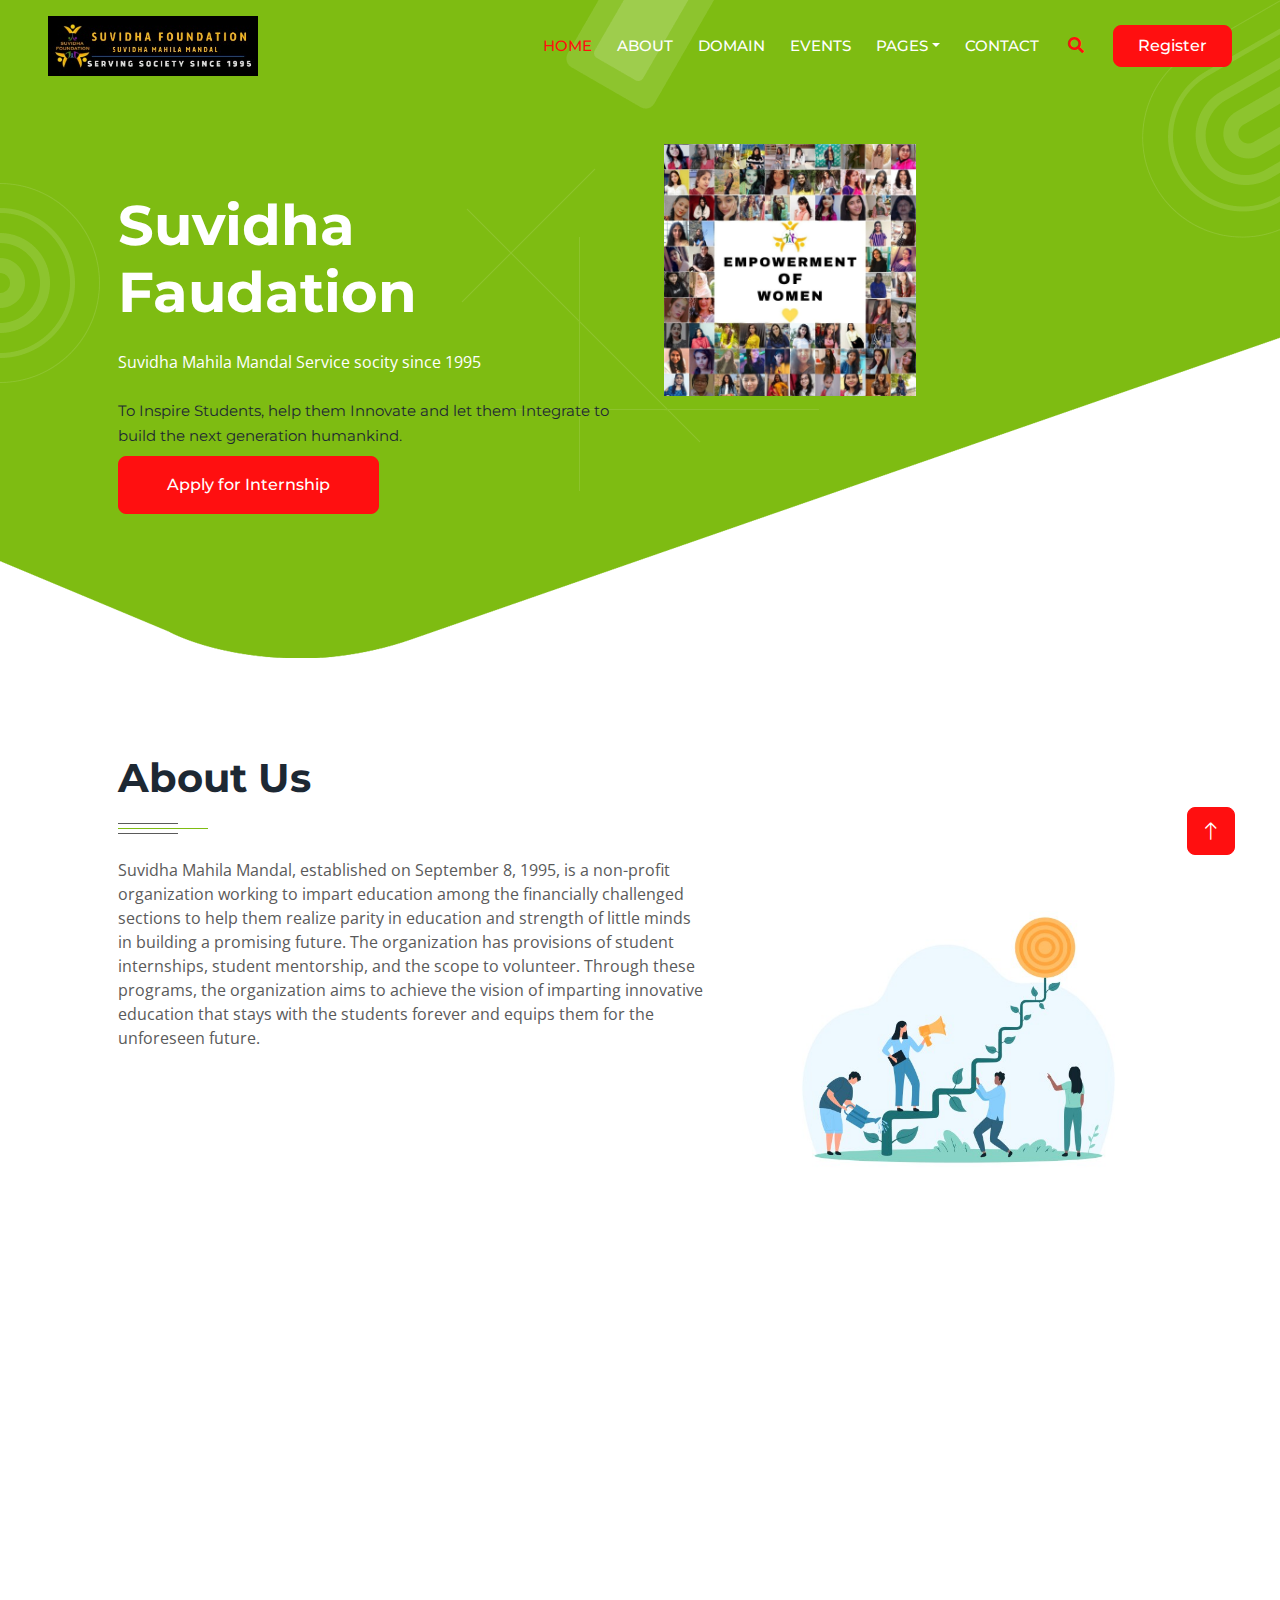
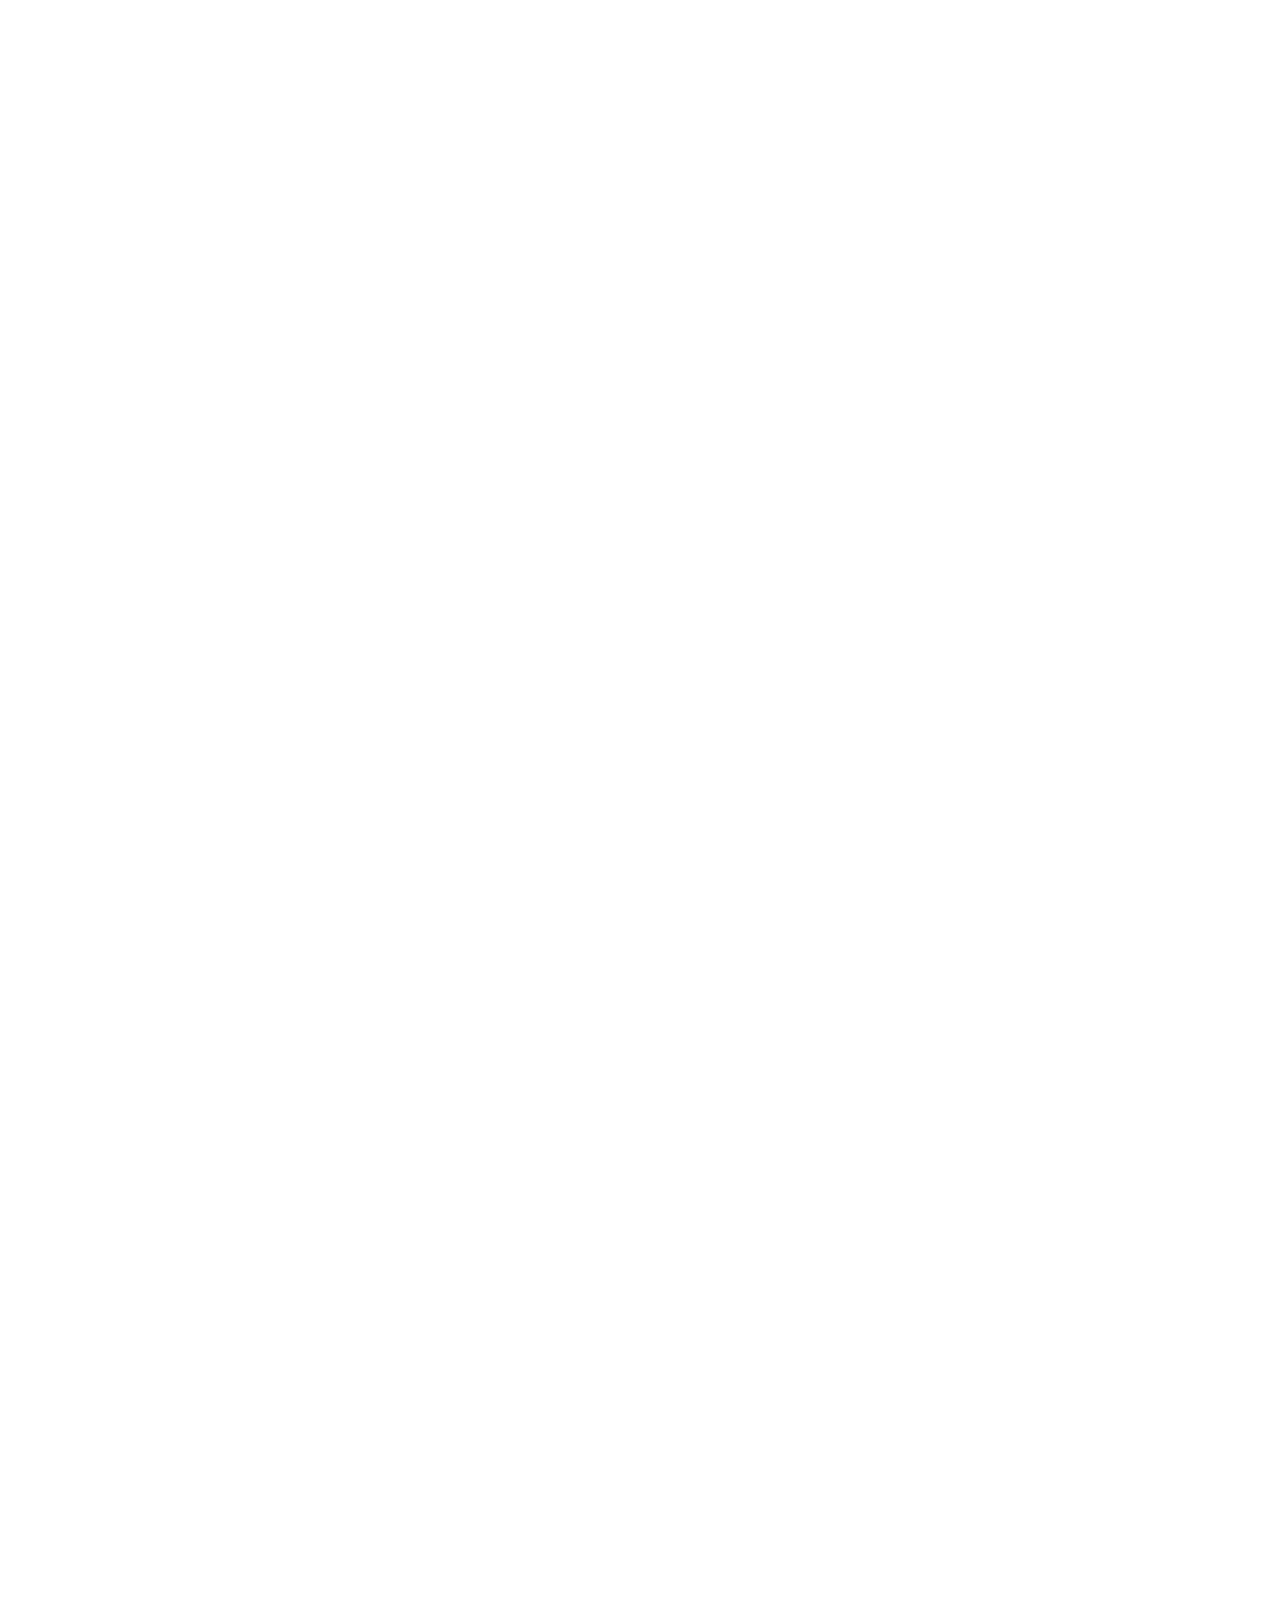
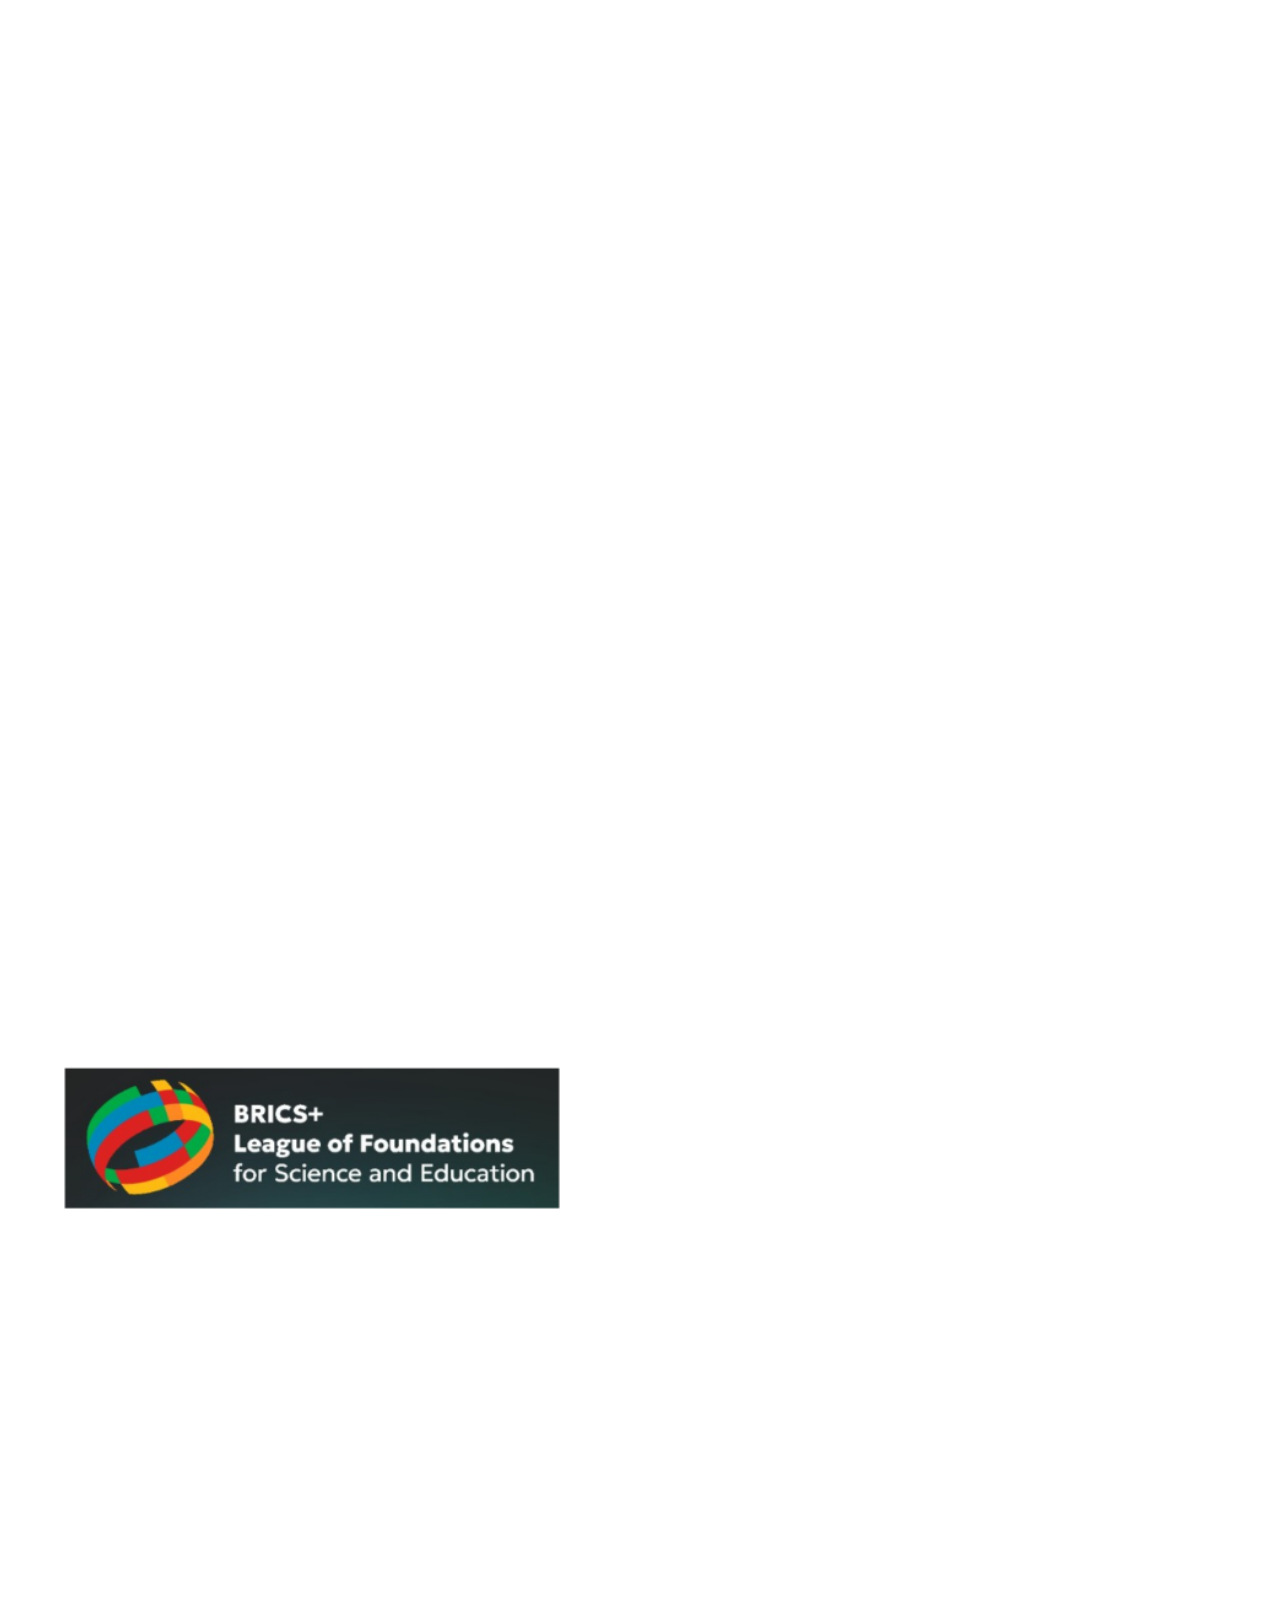
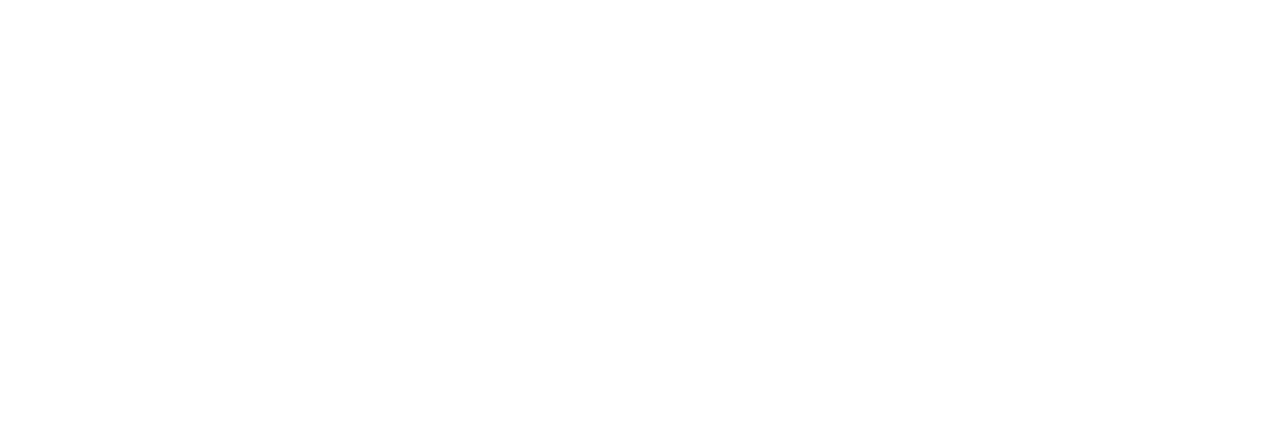
==== commit 9563cadd: "kkkkk" ====
--- a/index.html
+++ b/index.html
@@ -114,50 +114,7 @@
         <!-- Full Screen Search End -->
 
 
-        <!-- Domain Search Start -->
-        <div class="container-xxl domain mb-5" style="margin-top: 90px;">
-            <div class="container px-lg-5">
-                <div class="row justify-content-center">
-                    <div class="col-lg-10">
-                        <div class="section-title position-relative text-center mx-auto mb-4 pb-4 wow fadeInUp" data-wow-delay="0.1s" style="max-width: 600px;">
-                            <h1 class="mb-3">Search Your Domain</h1>
-                            <p class="mb-1">Vero justo sed sed vero clita amet. Et justo vero sea diam elitr amet ipsum eos ipsum clita duo sed. Sed vero sea diam erat vero elitr sit clita.</p>
-                        </div>
-                        <div class="position-relative w-100 my-3 wow fadeInUp" data-wow-delay="0.3s">
-                            <input class="form-control bg-transparent w-100 py-3 ps-4 pe-5" type="text" placeholder="Enter your domain name">
-                            <button type="button" class="btn btn-primary py-2 px-3 position-absolute top-0 end-0 mt-2 me-2">Search</button>
-                        </div>
-                        <div class="row g-3 wow fadeInUp" data-wow-delay="0.5s">
-                            <div class="col-lg-2 col-md-3 col-sm-4 col-6 text-center">
-                                <h5 class="fw-bold text-primary mb-1">.com</h5>
-                                <p class="mb-0">$9.99/year</p>
-                            </div>
-                            <div class="col-lg-2 col-md-3 col-sm-4 col-6 text-center">
-                                <h5 class="fw-bold text-primary mb-1">.net</h5>
-                                <p class="mb-0">$9.99/year</p>
-                            </div>
-                            <div class="col-lg-2 col-md-3 col-sm-4 col-6 text-center">
-                                <h5 class="fw-bold text-primary mb-1">.org</h5>
-                                <p class="mb-0">$9.99/year</p>
-                            </div>
-                            <div class="col-lg-2 col-md-3 col-sm-4 col-6 text-center">
-                                <h5 class="fw-bold text-primary mb-1">.us</h5>
-                                <p class="mb-0">$9.99/year</p>
-                            </div>
-                            <div class="col-lg-2 col-md-3 col-sm-4 col-6 text-center">
-                                <h5 class="fw-bold text-primary mb-1">.eu</h5>
-                                <p class="mb-0">$9.99/year</p>
-                            </div>
-                            <div class="col-lg-2 col-md-3 col-sm-4 col-6 text-center">
-                                <h5 class="fw-bold text-primary mb-1">.co.uk</h5>
-                                <p class="mb-0">$9.99/year</p>
-                            </div>
-                        </div>
-                    </div>
-                </div>
-            </div>
-        </div>
-        <!-- Domain Search End -->
+        
 
 
         <!-- About Start -->
@@ -234,8 +191,8 @@
         <div class="container-xxl py-5">
             <div class="container px-lg-5">
                 <div class="section-title position-relative text-center mx-auto mb-5 pb-4 wow fadeInUp" data-wow-delay="0.1s" style="max-width: 600px;">
-                    <h1 class="mb-3">Our Hosting Plans</h1>
-                    <p class="mb-1">Vero justo sed sed vero clita amet. Et justo vero sea diam elitr amet ipsum eos ipsum clita duo sed. Sed vero sea diam erat vero elitr sit clita.</p>
+                    <h1 class="mb-3">Our Charity Events: Celebrating Our Impact Together</h1>
+                    <!-- <p class="mb-1">Vero justo sed sed vero clita amet. Et justo vero sea diam elitr amet ipsum eos ipsum clita duo sed. Sed vero sea diam erat vero elitr sit clita.</p> -->
                 </div>
                 <div class="row gy-5 gx-4">
                     <div class="col-lg-4 col-md-6 wow fadeInUp" data-wow-delay="0.2s">
@@ -244,24 +201,14 @@
                                 <i class="fa fa-share-alt text-white"></i>
                             </div>
                             <div class="text-center border-bottom p-4 pt-5">
-                                <h4 class="fw-bold">Share Hosting</h4>
-                                <p class="mb-0">Eirmod erat dolor amet est clita lorem erat justo rebum elitr eos</p>
-                            </div>
-                            <div class="text-center border-bottom p-4">
-                                <p class="text-primary mb-1">Latest Offer - <strong>Save 30%</strong></p>
-                                <h1 class="mb-3">
-                                    <small class="align-top" style="font-size: 22px; line-height: 45px;">$</small>2.49<small
-                                        class="align-bottom" style="font-size: 16px; line-height: 40px;">/ Month</small>
-                                </h1>
-                                <a class="btn btn-primary px-4 py-2" href="">Buy Now</a>
-                            </div>
-                            <div class="p-4">
-                                <p class="border-bottom pb-3"><i class="fa fa-check text-primary me-3"></i>100 GB Disk Space</p>
-                                <p class="border-bottom pb-3"><i class="fa fa-check text-primary me-3"></i>Unlimited Bandwith</p>
-                                <p class="border-bottom pb-3"><i class="fa fa-check text-primary me-3"></i>Upgrade to Positive SSL</p>
-                                <p class="border-bottom pb-3"><i class="fa fa-check text-primary me-3"></i>Automatic Malware Removal</p>
-                                <p class="mb-0"><i class="fa fa-check text-primary me-3"></i>30 Days Money Back Guarantee</p>
-                            </div>
+                                <h4 class="fw-bold">Tree Plantation</h4>
+                                <p class="mb-0">Join us in nurturing the Earth's embrace, one tree at a time. Together, let's create a greener tomorrow and breathe life into our planet.</p>
+                            </div>
+                            <div class="text-center border-bottom p-4 ">
+                                
+                                <img class="text-center border-bottom  tree" src="./img/Tree-Plantation.jpg" alt="">
+                            </div>
+                           
                         </div>
                     </div>
                     <div class="col-lg-4 col-md-6 wow fadeInUp" data-wow-delay="0.4s">
@@ -270,24 +217,13 @@
                                 <i class="fa fa-server text-white"></i>
                             </div>
                             <div class="text-center border-bottom p-4 pt-5">
-                                <h4 class="fw-bold">VPS Hosting</h4>
-                                <p class="mb-0">Eirmod erat dolor amet est clita lorem erat justo rebum elitr eos</p>
+                                <h4 class="fw-bold">Fundraising Events</h4>
+                                <p class="mb-0">Unlock the power of generosity at our Fundraising Event. Your support will ignite positive change and uplift lives in our community.</p>
                             </div>
                             <div class="text-center border-bottom p-4">
-                                <p class="text-primary mb-1">Latest Offer - <strong>Save 30%</strong></p>
-                                <h1 class="mb-3">
-                                    <small class="align-top" style="font-size: 22px; line-height: 45px;">$</small>5.49<small
-                                        class="align-bottom" style="font-size: 16px; line-height: 40px;">/ Month</small>
-                                </h1>
-                                <a class="btn btn-secondary px-4 py-2" href="">Buy Now</a>
-                            </div>
-                            <div class="p-4">
-                                <p class="border-bottom pb-3"><i class="fa fa-check text-primary me-3"></i>100 GB Disk Space</p>
-                                <p class="border-bottom pb-3"><i class="fa fa-check text-primary me-3"></i>Unlimited Bandwith</p>
-                                <p class="border-bottom pb-3"><i class="fa fa-check text-primary me-3"></i>Upgrade to Positive SSL</p>
-                                <p class="border-bottom pb-3"><i class="fa fa-check text-primary me-3"></i>Automatic Malware Removal</p>
-                                <p class="mb-0"><i class="fa fa-check text-primary me-3"></i>30 Days Money Back Guarantee</p>
-                            </div>
+                               <img class="text-center border-bottom  tree" src="./img/Fundraising.jpg" alt="">
+                            </div>
+                           
                         </div>
                     </div>
                     <div class="col-lg-4 col-md-6 wow fadeInUp" data-wow-delay="0.6s">
@@ -296,24 +232,13 @@
                                 <i class="fa fa-cog text-white"></i>
                             </div>
                             <div class="text-center border-bottom p-4 pt-5">
-                                <h4 class="fw-bold">Dedi Hosting</h4>
-                                <p class="mb-0">Eirmod erat dolor amet est clita lorem erat justo rebum elitr eos</p>
+                                <h4 class="fw-bold">Cloths Distribution</h4>
+                                <p class="mb-0">Providing warmth and dignity through clothing. Join us in our mission to bring smiles and comfort to those in need through our cloth distribution event.</p>
                             </div>
                             <div class="text-center border-bottom p-4">
-                                <p class="text-primary mb-1">Latest Offer - <strong>Save 30%</strong></p>
-                                <h1 class="mb-3">
-                                    <small class="align-top" style="font-size: 22px; line-height: 45px;">$</small>11.49<small
-                                        class="align-bottom" style="font-size: 16px; line-height: 40px;">/ Month</small>
-                                </h1>
-                                <a class="btn btn-primary px-4 py-2" href="">Buy Now</a>
-                            </div>
-                            <div class="p-4">
-                                <p class="border-bottom pb-3"><i class="fa fa-check text-primary me-3"></i>100 GB Disk Space</p>
-                                <p class="border-bottom pb-3"><i class="fa fa-check text-primary me-3"></i>Unlimited Bandwith</p>
-                                <p class="border-bottom pb-3"><i class="fa fa-check text-primary me-3"></i>Upgrade to Positive SSL</p>
-                                <p class="border-bottom pb-3"><i class="fa fa-check text-primary me-3"></i>Automatic Malware Removal</p>
-                                <p class="mb-0"><i class="fa fa-check text-primary me-3"></i>30 Days Money Back Guarantee</p>
-                            </div>
+                               <img class="text-center border-bottom  tree" src="./img/Cloths-Distribution.jpg" alt="">
+                            </div>
+                            
                         </div>
                     </div>
                 </div>
@@ -326,66 +251,10 @@
         <div class="container-xxl py-5">
             <div class="container px-lg-5">
                 <div class="section-title position-relative text-center mx-auto mb-5 pb-4 wow fadeInUp" data-wow-delay="0.1s" style="max-width: 600px;">
-                    <h1 class="mb-3">Shared VS Dedicated Server</h1>
-                    <p class="mb-1">Vero justo sed sed vero clita amet. Et justo vero sea diam elitr amet ipsum eos
-                        ipsum clita duo sed. Sed vero sea diam erat vero elitr sit clita.</p>
-                </div>
-                <div class="row g-5 comparison position-relative">
-                    <div class="col-lg-6 pe-lg-5">
-                        <div class="section-title position-relative mx-auto mb-4 pb-4">
-                            <h3 class="fw-bold mb-0">Shared Server</h3>
-                        </div>
-                        <div class="row gy-3 gx-5">
-                            <div class="col-sm-6 wow fadeIn" data-wow-delay="0.1s">
-                                <i class="fa fa-server fa-3x text-primary mb-3"></i>
-                                <h5 class="fw-bold">99.99% Uptime</h5>
-                                <p>Ipsum dolor diam stet stet kasd diam sea stet sed rebum dolor ipsum</p>
-                            </div>
-                            <div class="col-sm-6 wow fadeIn" data-wow-delay="0.3s">
-                                <i class="fa fa-shield-alt fa-3x text-primary mb-3"></i>
-                                <h5 class="fw-bold">100% Secured</h5>
-                                <p>Ipsum dolor diam stet stet kasd diam sea stet sed rebum dolor ipsum</p>
-                            </div>
-                            <div class="col-sm-6 wow fadeIn" data-wow-delay="0.5s">
-                                <i class="fa fa-cog fa-3x text-primary mb-3"></i>
-                                <h5 class="fw-bold">Control Panel</h5>
-                                <p>Ipsum dolor diam stet stet kasd diam sea stet sed rebum dolor ipsum</p>
-                            </div>
-                            <div class="col-sm-6 wow fadeIn" data-wow-delay="0.7s">
-                                <i class="fa fa-headset fa-3x text-primary mb-3"></i>
-                                <h5 class="fw-bold">24/7 Support</h5>
-                                <p>Ipsum dolor diam stet stet kasd diam sea stet sed rebum dolor ipsum</p>
-                            </div>
-                        </div>
-                    </div>
-                    <div class="col-lg-6 ps-lg-5">
-                        <div class="section-title position-relative mx-auto mb-4 pb-4">
-                            <h3 class="fw-bold mb-0">Dedicated Server</h3>
-                        </div>
-                        <div class="row gy-3 gx-5">
-                            <div class="col-sm-6 wow fadeIn" data-wow-delay="0.1s">
-                                <i class="fa fa-server fa-3x text-secondary mb-3"></i>
-                                <h5 class="fw-bold">99.99% Uptime</h5>
-                                <p>Ipsum dolor diam stet stet kasd diam sea stet sed rebum dolor ipsum</p>
-                            </div>
-                            <div class="col-sm-6 wow fadeIn" data-wow-delay="0.3s">
-                                <i class="fa fa-shield-alt fa-3x text-secondary mb-3"></i>
-                                <h5 class="fw-bold">100% Secured</h5>
-                                <p>Ipsum dolor diam stet stet kasd diam sea stet sed rebum dolor ipsum</p>
-                            </div>
-                            <div class="col-sm-6 wow fadeIn" data-wow-delay="0.5s">
-                                <i class="fa fa-cog fa-3x text-secondary mb-3"></i>
-                                <h5 class="fw-bold">Control Panel</h5>
-                                <p>Ipsum dolor diam stet stet kasd diam sea stet sed rebum dolor ipsum</p>
-                            </div>
-                            <div class="col-sm-6 wow fadeIn" data-wow-delay="0.7s">
-                                <i class="fa fa-headset fa-3x text-secondary mb-3"></i>
-                                <h5 class="fw-bold">24/7 Support</h5>
-                                <p>Ipsum dolor diam stet stet kasd diam sea stet sed rebum dolor ipsum</p>
-                            </div>
-                        </div>
-                    </div>
-                </div>
+                    <h1 class="mb-3">What people are talking about our charity activities</h1>
+                    <!-- <p class="mb-1"></p> -->
+                </div>
+                
             </div>
         </div>
         <!-- Comparison Start -->
@@ -399,53 +268,38 @@
                         <div class="d-flex align-items-center justify-content-center position-absolute top-0 start-0 ms-5 translate-middle bg-primary rounded-circle" style="width: 45px; height: 45px; margin-top: -3px;">
                             <i class="fa fa-quote-left text-white"></i>
                         </div>
-                        <p class="mt-3">Dolor et eos labore, stet justo sed est sed. Diam sed sed dolor stet amet eirmod eos labore diam</p>
+                        <!-- <p class="mt-3">Dolor et eos labore, stet justo sed est sed. Diam sed sed dolor stet amet eirmod eos labore diam</p> -->
                         <div class="d-flex align-items-center">
-                            <img class="img-fluid flex-shrink-0 rounded-circle" src="img/testimonial-1.jpg" style="width: 50px; height: 50px;">
-                            <div class="ps-3">
-                                <h6 class="fw-bold mb-1">Client Name</h6>
-                                <small>Profession</small>
-                            </div>
+                            <img src="img/5.jpg" alt="">
                         </div>
                     </div>
                     <div class="testimonial-item position-relative bg-light border-top border-5 border-primary rounded p-4 my-4">
                         <div class="d-flex align-items-center justify-content-center position-absolute top-0 start-0 ms-5 translate-middle bg-primary rounded-circle" style="width: 45px; height: 45px; margin-top: -3px;">
                             <i class="fa fa-quote-left text-white"></i>
                         </div>
-                        <p class="mt-3">Dolor et eos labore, stet justo sed est sed. Diam sed sed dolor stet amet eirmod eos labore diam</p>
+                        <!-- <p class="mt-3">Dolor et eos labore, stet justo sed est sed. Diam sed sed dolor stet amet eirmod eos labore diam</p> -->
                         <div class="d-flex align-items-center">
-                            <img class="img-fluid flex-shrink-0 rounded-circle" src="img/testimonial-2.jpg" style="width: 50px; height: 50px;">
-                            <div class="ps-3">
-                                <h6 class="fw-bold mb-1">Client Name</h6>
-                                <small>Profession</small>
-                            </div>
+                           <img src="img/89.jpg" alt="">
                         </div>
                     </div>
                     <div class="testimonial-item position-relative bg-light border-top border-5 border-primary rounded p-4 my-4">
                         <div class="d-flex align-items-center justify-content-center position-absolute top-0 start-0 ms-5 translate-middle bg-primary rounded-circle" style="width: 45px; height: 45px; margin-top: -3px;">
                             <i class="fa fa-quote-left text-white"></i>
                         </div>
-                        <p class="mt-3">Dolor et eos labore, stet justo sed est sed. Diam sed sed dolor stet amet eirmod eos labore diam</p>
+                        <!-- <p class="mt-3">Dolor et eos labore, stet justo sed est sed. Diam sed sed dolor stet amet eirmod eos labore diam</p> -->
                         <div class="d-flex align-items-center">
-                            <img class="img-fluid flex-shrink-0 rounded-circle" src="img/testimonial-3.jpg" style="width: 50px; height: 50px;">
-                            <div class="ps-3">
-                                <h6 class="fw-bold mb-1">Client Name</h6>
-                                <small>Profession</small>
-                            </div>
+                           <img src="img/94.jpg" alt="">
                         </div>
                     </div>
                     <div class="testimonial-item position-relative bg-light border-top border-5 border-primary rounded p-4 mt-4">
                         <div class="d-flex align-items-center justify-content-center position-absolute top-0 start-0 ms-5 translate-middle bg-primary rounded-circle" style="width: 45px; height: 45px; margin-top: -3px;">
                             <i class="fa fa-quote-left text-white"></i>
                         </div>
-                        <p class="mt-3">Dolor et eos labore, stet justo sed est sed. Diam sed sed dolor stet amet eirmod eos labore diam</p>
+                        <!-- <p class="mt-3">Dolor et eos labore, stet justo sed est sed. Diam sed sed dolor stet amet eirmod eos labore diam</p> -->
                         <div class="d-flex align-items-center">
-                            <img class="img-fluid flex-shrink-0 rounded-circle" src="img/testimonial-4.jpg" style="width: 50px; height: 50px;">
-                            <div class="ps-3">
-                                <h6 class="fw-bold mb-1">Client Name</h6>
-                                <small>Profession</small>
-                            </div>
-                        </div>
+                           <img src="img/84.jpg" alt="">
+                            </div>
+                   
                     </div>
                 </div>
             </div>
--- a/css/style.css
+++ b/css/style.css
@@ -399,10 +399,14 @@
     padding-right: 0;
     border-right: none;
 }
+<<<<<<< Updated upstream
 /* .col-lg-5{
     height: 300px;
     width: 500px;
 } */
+=======
+
+>>>>>>> Stashed changes
 .real{
     color: #6b6b6b;
 }
@@ -420,9 +424,14 @@
    
 }
 .tree{
+<<<<<<< Updated upstream
     width: 370px;
     height: 400px;
 }
 .photo{
     height: 40px;
+=======
+    width: 350px;
+    height: 320px;
+>>>>>>> Stashed changes
 }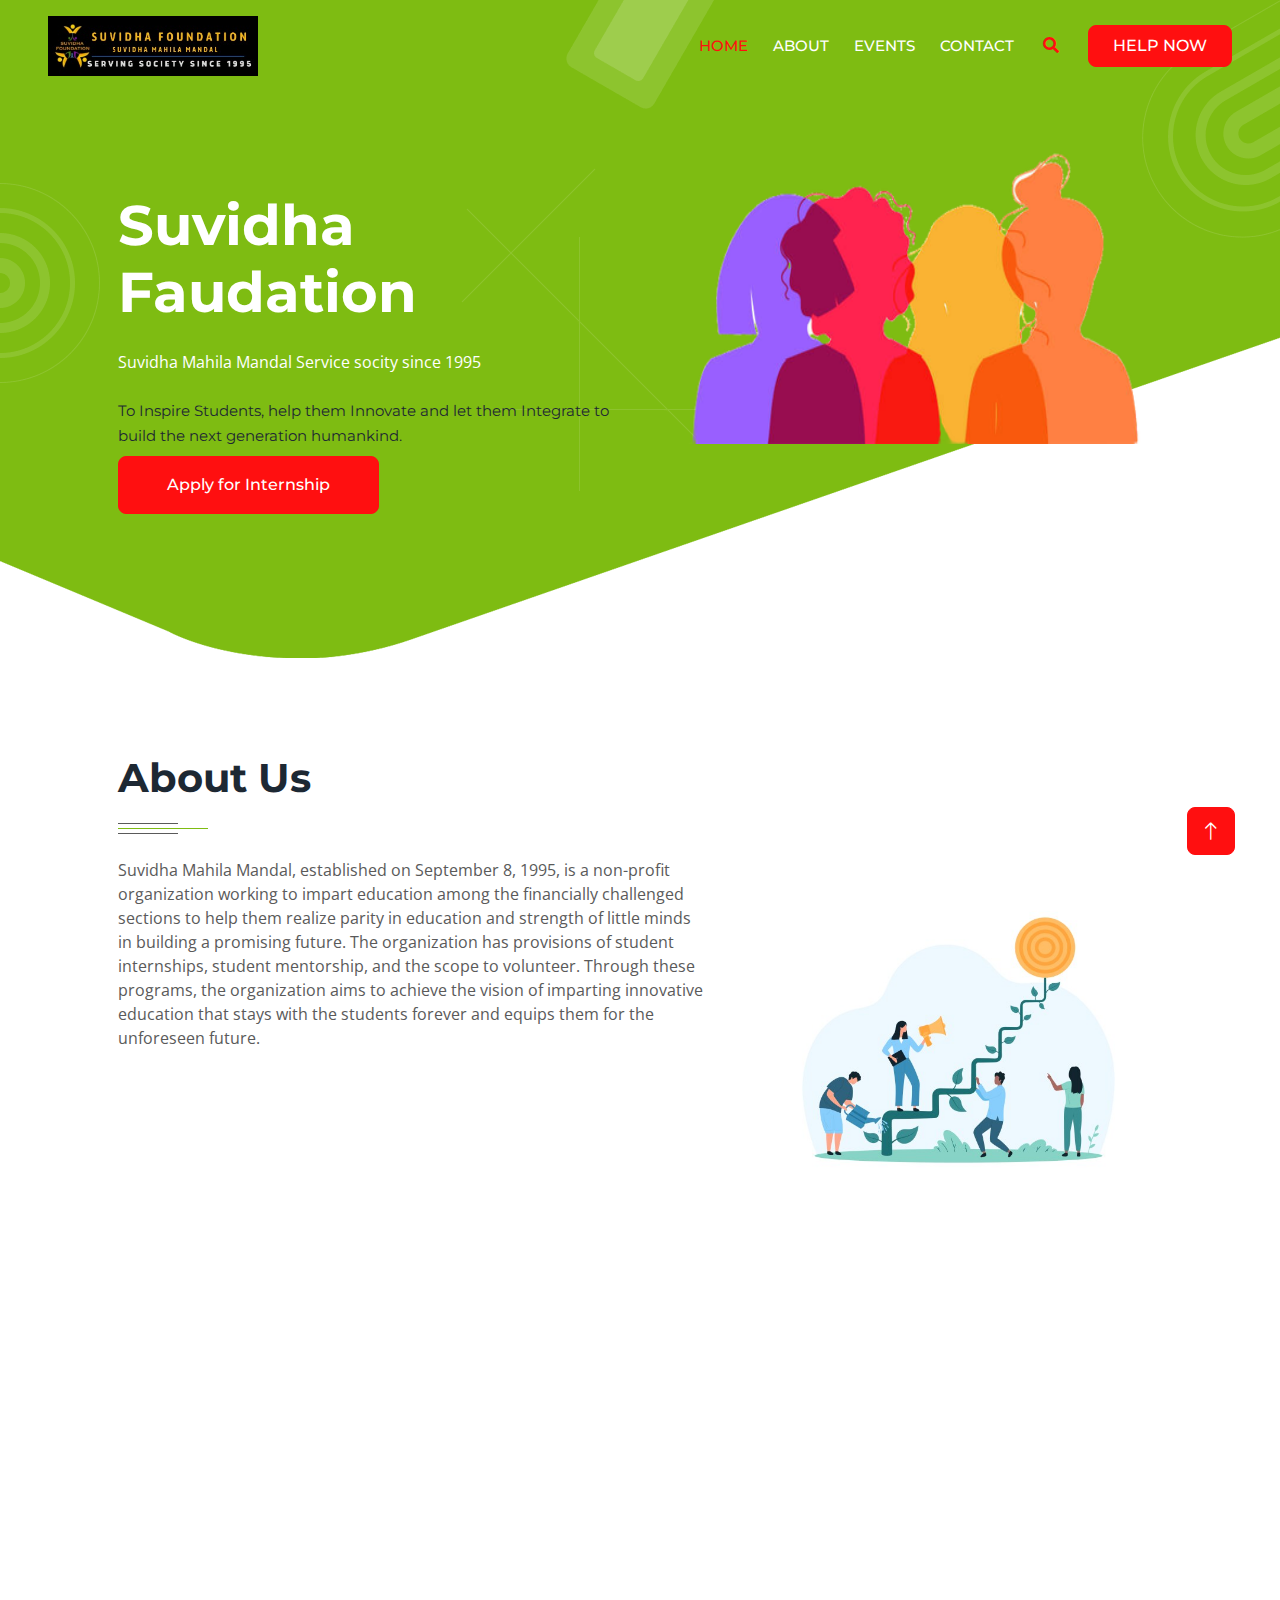
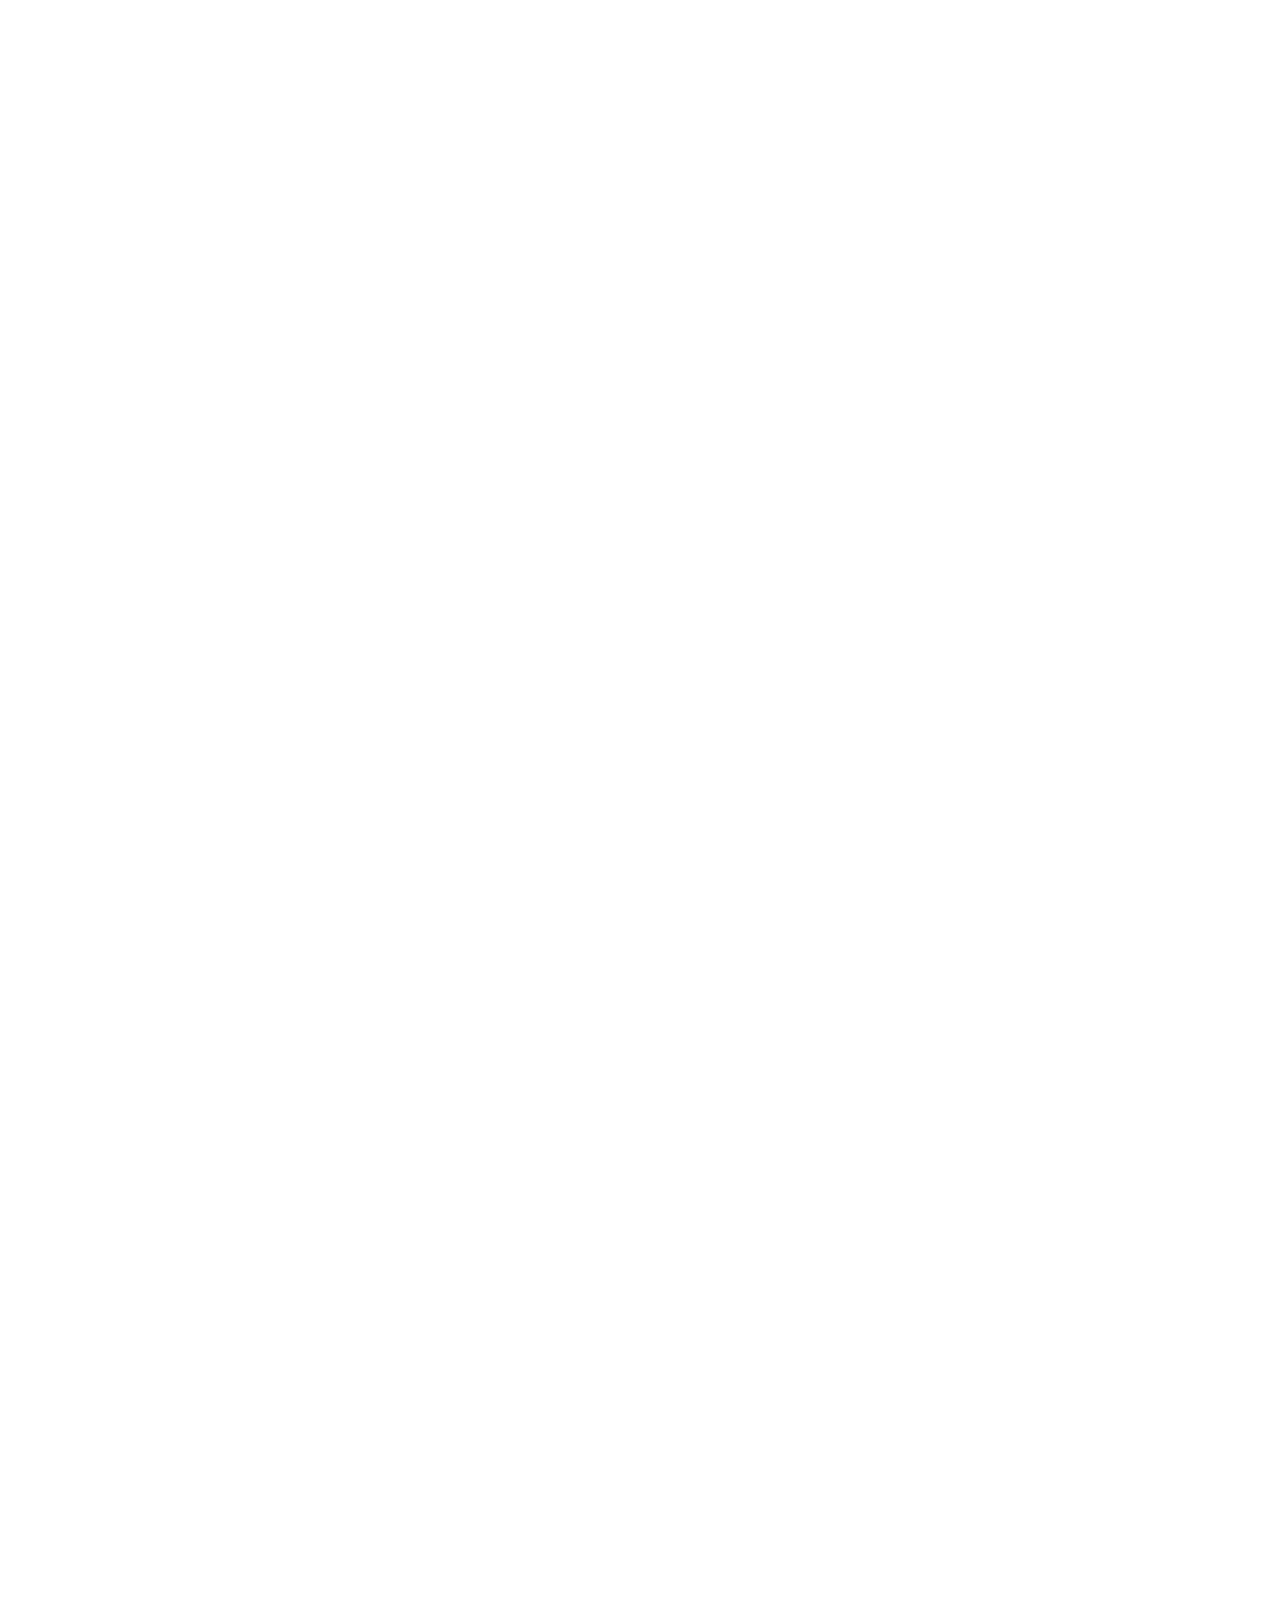
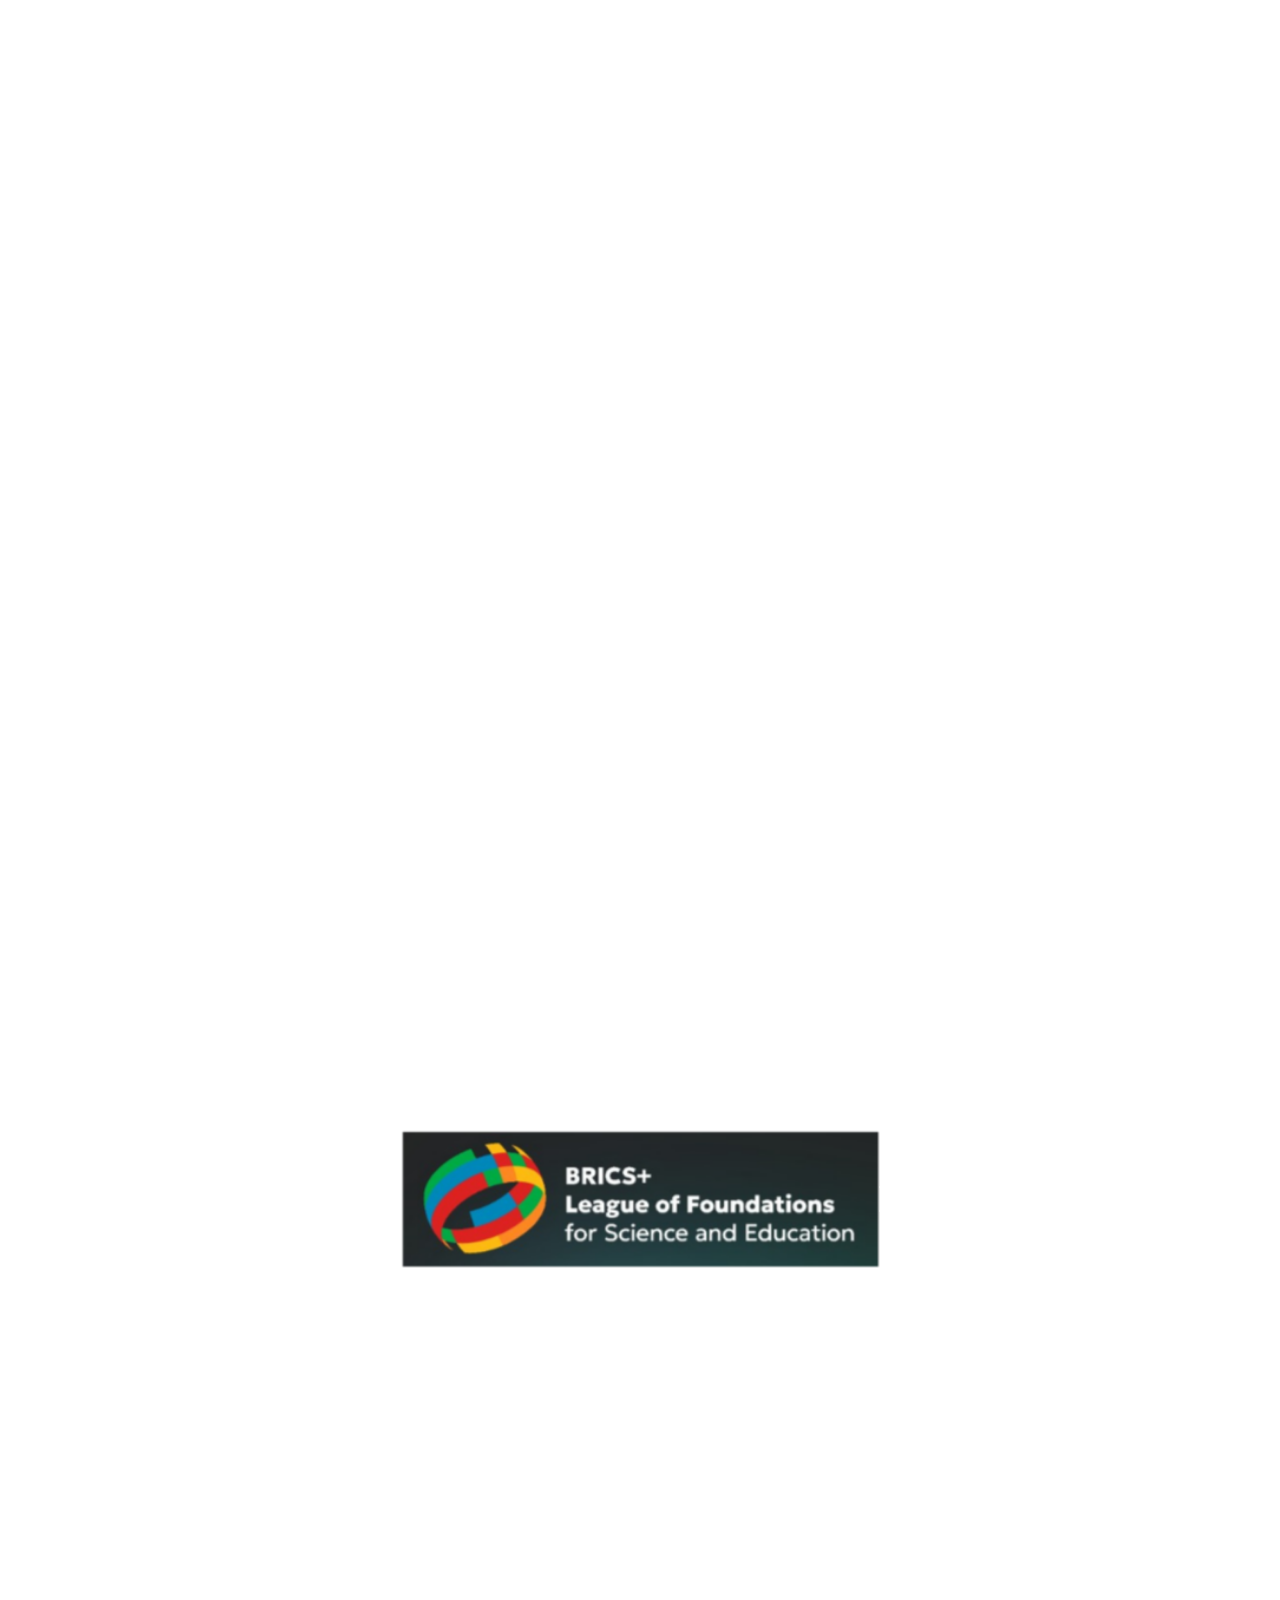
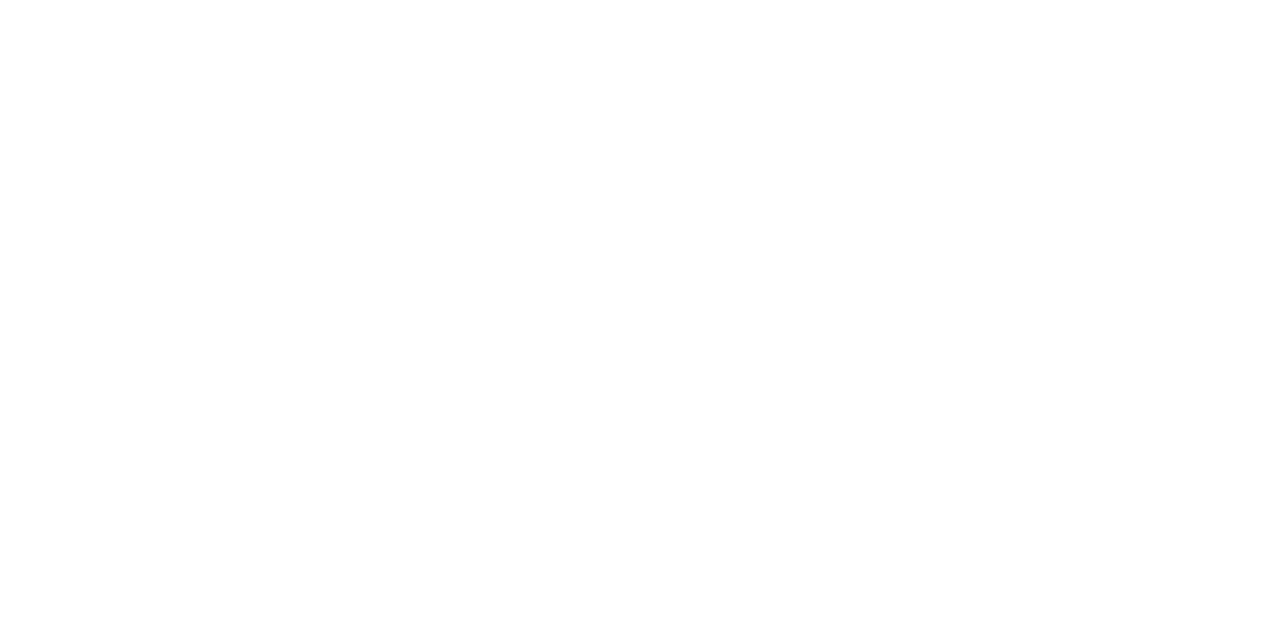
==== commit acfe43f9: "kkkkk" ====
--- a/index.html
+++ b/index.html
@@ -56,20 +56,13 @@
                     <div class="navbar-nav ms-auto py-0">
                         <a href="index.html" class="nav-item nav-link active">Home</a>
                         <a href="about.html" class="nav-item nav-link">About</a>
-                        <a href="domain.html" class="nav-item nav-link">Domain</a>
+                        
                         <a href="Hosting.html" class="nav-item nav-link">Events</a>
-                        <div class="nav-item dropdown">
-                            <a href="#" class="nav-link dropdown-toggle" data-bs-toggle="dropdown">Pages</a>
-                            <div class="dropdown-menu m-0">
-                                <a href="team.html" class="dropdown-item">Our Team</a>
-                                <a href="testimonial.html" class="dropdown-item">Testimonial</a>
-                                <a href="comparison.html" class="dropdown-item">Comparison</a>
-                            </div>
-                        </div>
+                        
                         <a href="contact.html" class="nav-item nav-link">Contact</a>
                     </div>
                     <butaton type="button" class="btn text-secondary ms-3" data-bs-toggle="modal" data-bs-target="#searchModal"><i class="fa fa-search"></i></butaton>
-                    <a href="" class="btn btn-secondary py-2 px-4 ms-3">Register</a>
+                    <a href="" class="btn btn-secondary py-2 px-4 ms-3">HELP NOW</a>
                 </div>
             </nav>
 
@@ -85,8 +78,8 @@
                             </h1>
                             <a href="" class="btn btn-secondary py-sm-3 px-sm-5 me-3 animated slideInLeft">Apply for Internship</a>
                         </div>
-                        <div class="col-lg-6 text-center text-lg-start women">
-                            <img class="img-fluid animated zoomIn" src="img/ewomen.jpg" alt="">
+                        <div class="col-lg-6 text-center text-lg-start ">
+                            <img class="img-fluid animated zoomIn women" src="img/1st page.png" alt="">
                         </div>
                     </div>
                 </div>
@@ -188,58 +181,56 @@
 
 
         <!-- Pricing Start -->
-        <div class="container-xxl py-5">
-            <div class="container px-lg-5">
-                <div class="section-title position-relative text-center mx-auto mb-5 pb-4 wow fadeInUp" data-wow-delay="0.1s" style="max-width: 600px;">
-                    <h1 class="mb-3">Our Charity Events: Celebrating Our Impact Together</h1>
-                    <!-- <p class="mb-1">Vero justo sed sed vero clita amet. Et justo vero sea diam elitr amet ipsum eos ipsum clita duo sed. Sed vero sea diam erat vero elitr sit clita.</p> -->
-                </div>
-                <div class="row gy-5 gx-4">
-                    <div class="col-lg-4 col-md-6 wow fadeInUp" data-wow-delay="0.2s">
-                        <div class="position-relative shadow rounded border-top border-5 border-primary">
-                            <div class="d-flex align-items-center justify-content-center position-absolute top-0 start-50 translate-middle bg-primary rounded-circle" style="width: 45px; height: 45px; margin-top: -3px;">
-                                <i class="fa fa-share-alt text-white"></i>
-                            </div>
-                            <div class="text-center border-bottom p-4 pt-5">
-                                <h4 class="fw-bold">Tree Plantation</h4>
-                                <p class="mb-0">Join us in nurturing the Earth's embrace, one tree at a time. Together, let's create a greener tomorrow and breathe life into our planet.</p>
-                            </div>
-                            <div class="text-center border-bottom p-4 ">
-                                
-                                <img class="text-center border-bottom  tree" src="./img/Tree-Plantation.jpg" alt="">
-                            </div>
-                           
-                        </div>
-                    </div>
-                    <div class="col-lg-4 col-md-6 wow fadeInUp" data-wow-delay="0.4s">
-                        <div class="position-relative shadow rounded border-top border-5 border-secondary">
-                            <div class="d-flex align-items-center justify-content-center position-absolute top-0 start-50 translate-middle bg-secondary rounded-circle" style="width: 45px; height: 45px; margin-top: -3px;">
-                                <i class="fa fa-server text-white"></i>
-                            </div>
-                            <div class="text-center border-bottom p-4 pt-5">
-                                <h4 class="fw-bold">Fundraising Events</h4>
-                                <p class="mb-0">Unlock the power of generosity at our Fundraising Event. Your support will ignite positive change and uplift lives in our community.</p>
-                            </div>
-                            <div class="text-center border-bottom p-4">
-                               <img class="text-center border-bottom  tree" src="./img/Fundraising.jpg" alt="">
-                            </div>
-                           
-                        </div>
-                    </div>
-                    <div class="col-lg-4 col-md-6 wow fadeInUp" data-wow-delay="0.6s">
-                        <div class="position-relative shadow rounded border-top border-5 border-primary">
-                            <div class="d-flex align-items-center justify-content-center position-absolute top-0 start-50 translate-middle bg-primary rounded-circle" style="width: 45px; height: 45px; margin-top: -3px;">
-                                <i class="fa fa-cog text-white"></i>
-                            </div>
-                            <div class="text-center border-bottom p-4 pt-5">
-                                <h4 class="fw-bold">Cloths Distribution</h4>
-                                <p class="mb-0">Providing warmth and dignity through clothing. Join us in our mission to bring smiles and comfort to those in need through our cloth distribution event.</p>
-                            </div>
-                            <div class="text-center border-bottom p-4">
-                               <img class="text-center border-bottom  tree" src="./img/Cloths-Distribution.jpg" alt="">
-                            </div>
+        <div class="container px-lg-5">
+            <div class="section-title position-relative text-center mx-auto mb-5 pb-4 wow fadeInUp" data-wow-delay="0.1s" style="max-width: 600px;">
+                <h1 class="mb-3">Our Charity Events: Celebrating Our Impact Together</h1>
+                <!-- <p class="mb-1">Vero justo sed sed vero clita amet. Et justo vero sea diam elitr amet ipsum eos ipsum clita duo sed. Sed vero sea diam erat vero elitr sit clita.</p> -->
+            </div>
+            <div class="row gy-5 gx-4">
+                <div class="col-lg-4 col-md-6 wow fadeInUp" data-wow-delay="0.2s">
+                    <div class="position-relative shadow rounded border-top border-5 border-primary">
+                        <div class="d-flex align-items-center justify-content-center position-absolute top-0 start-50 translate-middle bg-primary rounded-circle" style="width: 45px; height: 45px; margin-top: -3px;">
+                            <i class="fa fa-share-alt text-white"></i>
+                        </div>
+                        <div class="text-center border-bottom p-4 pt-5">
+                            <h4 class="fw-bold">Tree Plantation</h4>
+                            <p class="mb-0">Join us in nurturing the Earth's embrace, one tree at a time. Together, let's create a greener tomorrow <br>and breathe life into our planet.</p>
+                        </div>
+                        <div class="text-center border-bottom p-4 ">
                             
-                        </div>
+                            <img class="text-center border-bottom  img-fluid tree " src="./img/Tree-Plantation.jpg" alt="">
+                        </div>
+                       
+                    </div>
+                </div>
+                <div class="col-lg-4 col-md-6 wow fadeInUp" data-wow-delay="0.4s">
+                    <div class="position-relative shadow rounded border-top border-5 border-secondary">
+                        <div class="d-flex align-items-center justify-content-center position-absolute top-0 start-50 translate-middle bg-secondary rounded-circle" style="width: 45px; height: 45px; margin-top: -3px;">
+                            <i class="fa fa-server text-white"></i>
+                        </div>
+                        <div class="text-center border-bottom p-4 pt-5">
+                            <h4 class="fw-bold">Fundraising Events</h4>
+                            <p class="mb-0">Unlock the power of generosity at our Fundraising Event. Your support will ignite positive change and uplift lives in our community.</p>
+                        </div>
+                        <div class="text-center border-bottom p-4">
+                           <img class="text-center border-bottom  img-fluid tree" src="./img/Fundraising.jpg" alt="">
+                        </div>
+                       
+                    </div>
+                </div>
+                <div class="col-lg-4 col-md-6 wow fadeInUp" data-wow-delay="0.6s">
+                    <div class="position-relative shadow rounded border-top border-5 border-primary">
+                        <div class="d-flex align-items-center justify-content-center position-absolute top-0 start-50 translate-middle bg-primary rounded-circle" style="width: 45px; height: 45px; margin-top: -3px;">
+                            <i class="fa fa-cog text-white"></i>
+                        </div>
+                        <div class="text-center border-bottom p-4 pt-5">
+                            <h4 class="fw-bold">Cloths Distribution</h4>
+                            <p class="mb-0">Providing warmth and dignity through clothing. Join us in our mission to bring smiles and comfort to those in need through our cloth distribution event.</p>
+                        </div>
+                        <div class="text-center border-bottom p-4">
+                           <img class="text-center border-bottom  img-fluid tree" src="./img/Cloths-Distribution.jpg" alt="">
+                        </div>
+                        
                     </div>
                 </div>
             </div>
@@ -368,42 +359,44 @@
             </div>
         </div>
      <!-- Team End -->
-      <div class="container-xxl py-5">
+     <div class="container-xxl py-5 d-flex justify-content-center align-items-center" style="min-height: 100vh;">
+        <div>
+            <div class="section-title position-relative text-center mx-auto mb-5 pb-4 wow fadeInUp" data-wow-delay="0.1s" style="max-width: 600px;">
+                <h1 class="mb-3">Our Collaborative Initiatives</h1>
+            </div>
+            <div id="carouselExampleAutoplay" class="carousel slide" data-bs-ride="carousel" style="max-width: 600px;">
+                <div class="carousel-inner">
+                    <div class="carousel-item active text-center p-4">
+                        <img src="img/collab-5.png" class="d-block w-100" alt="Image 1">
+                    </div>
+                    <div class="carousel-item text-center p-4">
+                        <img src="img/collab-4.png" class="d-block w-100" alt="Image 2">
+                    </div>
+                    <div class="carousel-item text-center p-4">
+                        <img src="img/Goodera.png" class="d-block w-100" alt="Image 3">
+                    </div>
+                    <div class="carousel-item text-center p-4">
+                        <img src="img/collab-1.jpg" class="d-block w-100" alt="Image 4">
+                    </div>
+                    <div class="carousel-item text-center p-4">
+                        <img src="img/collab-2.jpg" class="d-block w-100" alt="Image 5">
+                    </div>
+                    <div class="carousel-item text-center p-4">
+                        <img src="img/collab-3.jpg" class="d-block w-100" alt="Image 6">
+                    </div>
+                </div>
+                <button class="carousel-control-prev" type="button" data-bs-target="#carouselExampleAutoplay" data-bs-slide="prev">
+                    <span class="carousel-control-prev-icon" aria-hidden="true"></span>
+                    <span class="visually-hidden">Previous</span>
+                </button>
+                <button class="carousel-control-next" type="button" data-bs-target="#carouselExampleAutoplay" data-bs-slide="next">
+                    <span class="carousel-control-next-icon" aria-hidden="true"></span>
+                    <span class="visually-hidden">Next</span>
+                </button>
+            </div>
+        </div>
+    </div>
     
-          <div class="section-title position-relative text-center mx-auto mb-5 pb-4 wow fadeInUp" data-wow-delay="0.1s" style="max-width: 600px;">
-              <h1 class="mb-3">Our Collaborative Initiatives</h1>
-          </div>
-          <div id="carouselExampleAutoplay" class="carousel slide" data-bs-ride="carousel" style="max-width: 600px;" style="height: 600px;"style="align-items-center">
-             <div class="carousel-inner">
-             <div class="carousel-item active text-center p-4">
-                 <img src="img/collab-5.png" class="d-block w-100" alt="Image 1">
-             </div>
-             <div class="carousel-item text-center p-4">
-                 <img src="img/collab-4.png" class="d-block w-100" alt="Image 2">
-             </div>
-             <div class="carousel-item text-center p-4">
-                 <img src="img/Goodera.png" class="d-block w-100" alt="Image 3">
-             </div>
-             <div class="carousel-item text-center p-4">
-                 <img src="img/collab-1.jpg" class="d-block w-100" alt="Image 4">
-             </div>
-             <div class="carousel-item text-center p-4">
-                 <img src="img/collab-2.jpg" class="d-block w-100" alt="Image 5">
-             </div>
-             <div class="carousel-item text-center p-4">
-                 <img src="img/collab-3.jpg" class="d-block w-100" alt="Image 6">
-             </div>
-             </div>
-               <button class="carousel-control-prev" type="button" data-bs-target="#carouselExampleAutoplay" data-bs-slide="prev">
-               <span class="carousel-control-prev-icon" aria-hidden="true"></span>
-               <span class="visually-hidden">Previous</span>
-             </button>
-             <button class="carousel-control-next" type="button" data-bs-target="#carouselExampleAutoplay" data-bs-slide="next">
-               <span class="carousel-control-next-icon" aria-hidden="true"></span>
-               <span class="visually-hidden">Next</span>
-             </button>
-             </div>
-      </div>
 
       <!-- Footer Start -->
       <div class="container-fluid bg-primary text-white footer mt-5 pt-5 wow fadeIn" data-wow-delay="0.1s">
--- a/css/style.css
+++ b/css/style.css
@@ -420,7 +420,7 @@
 }
 .women {
     height: 300px;
-    width: 300px;
+    width: 550px;
    
 }
 .tree{
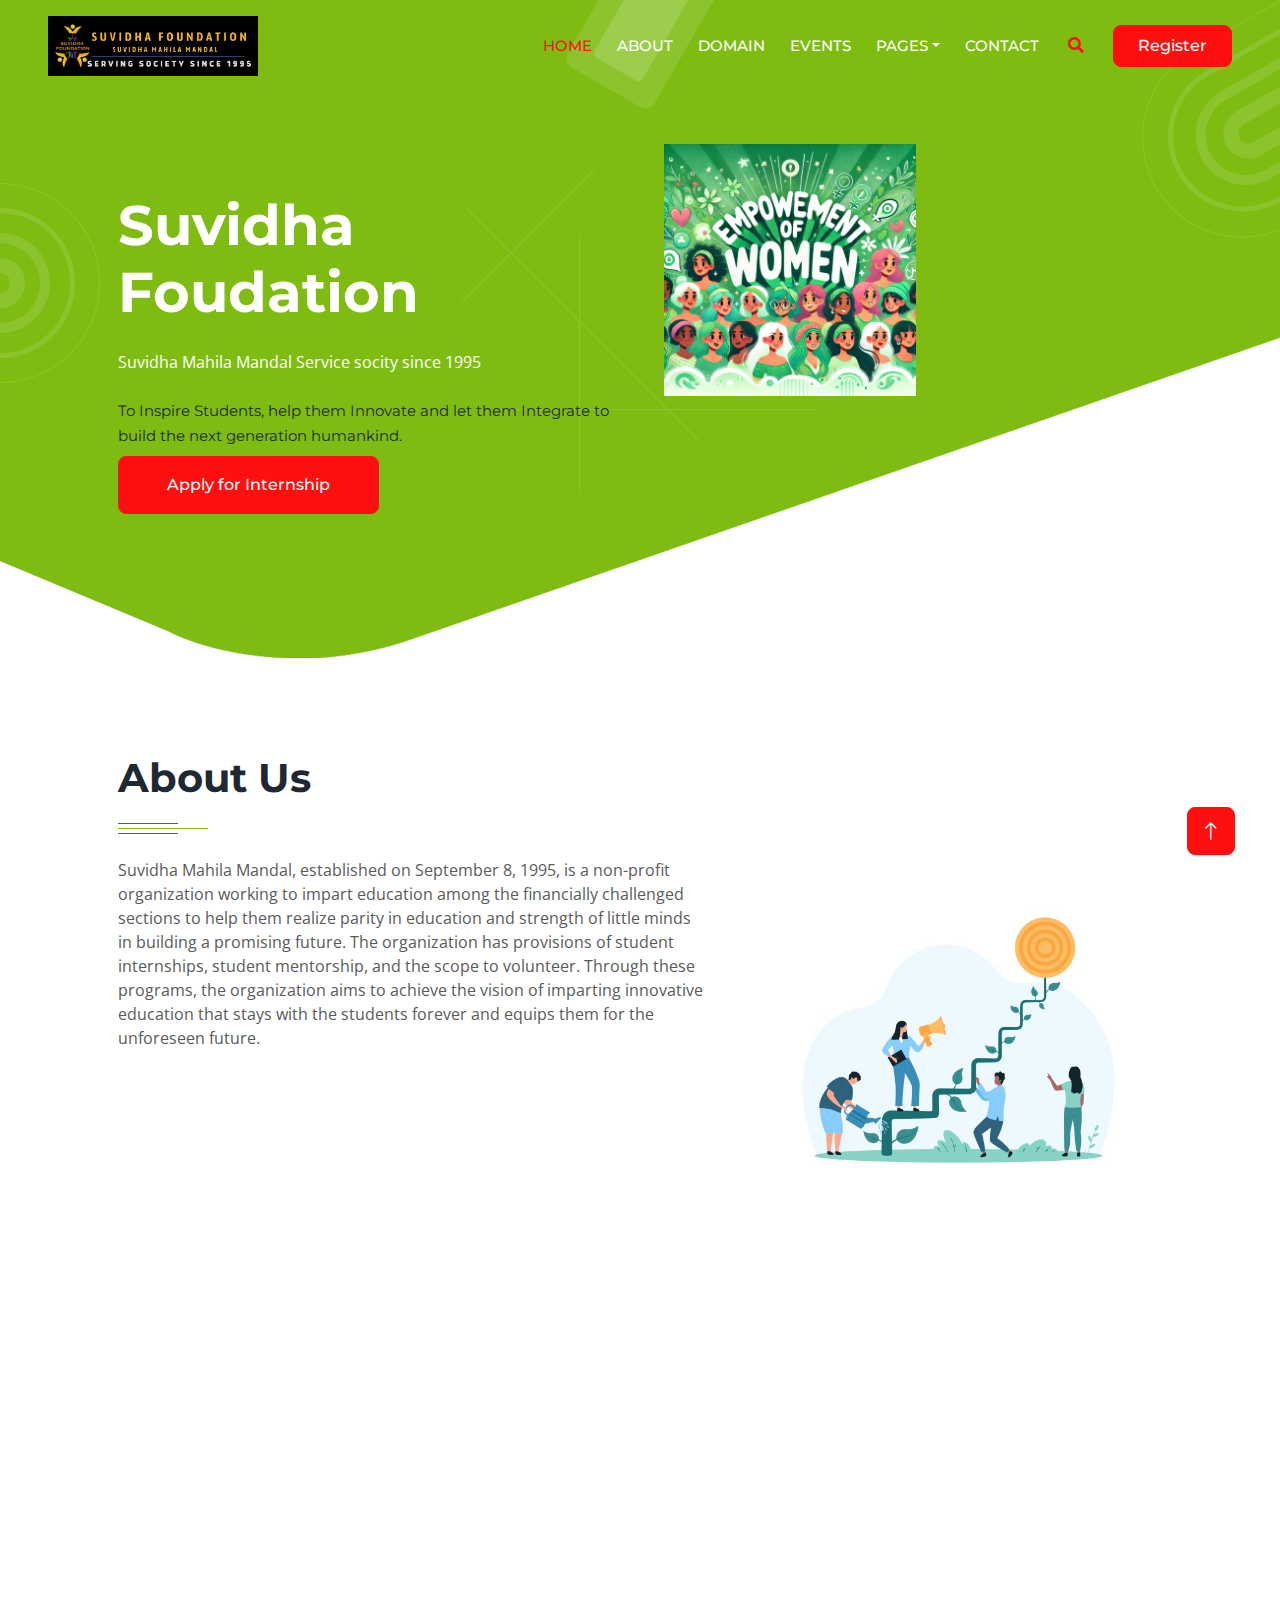
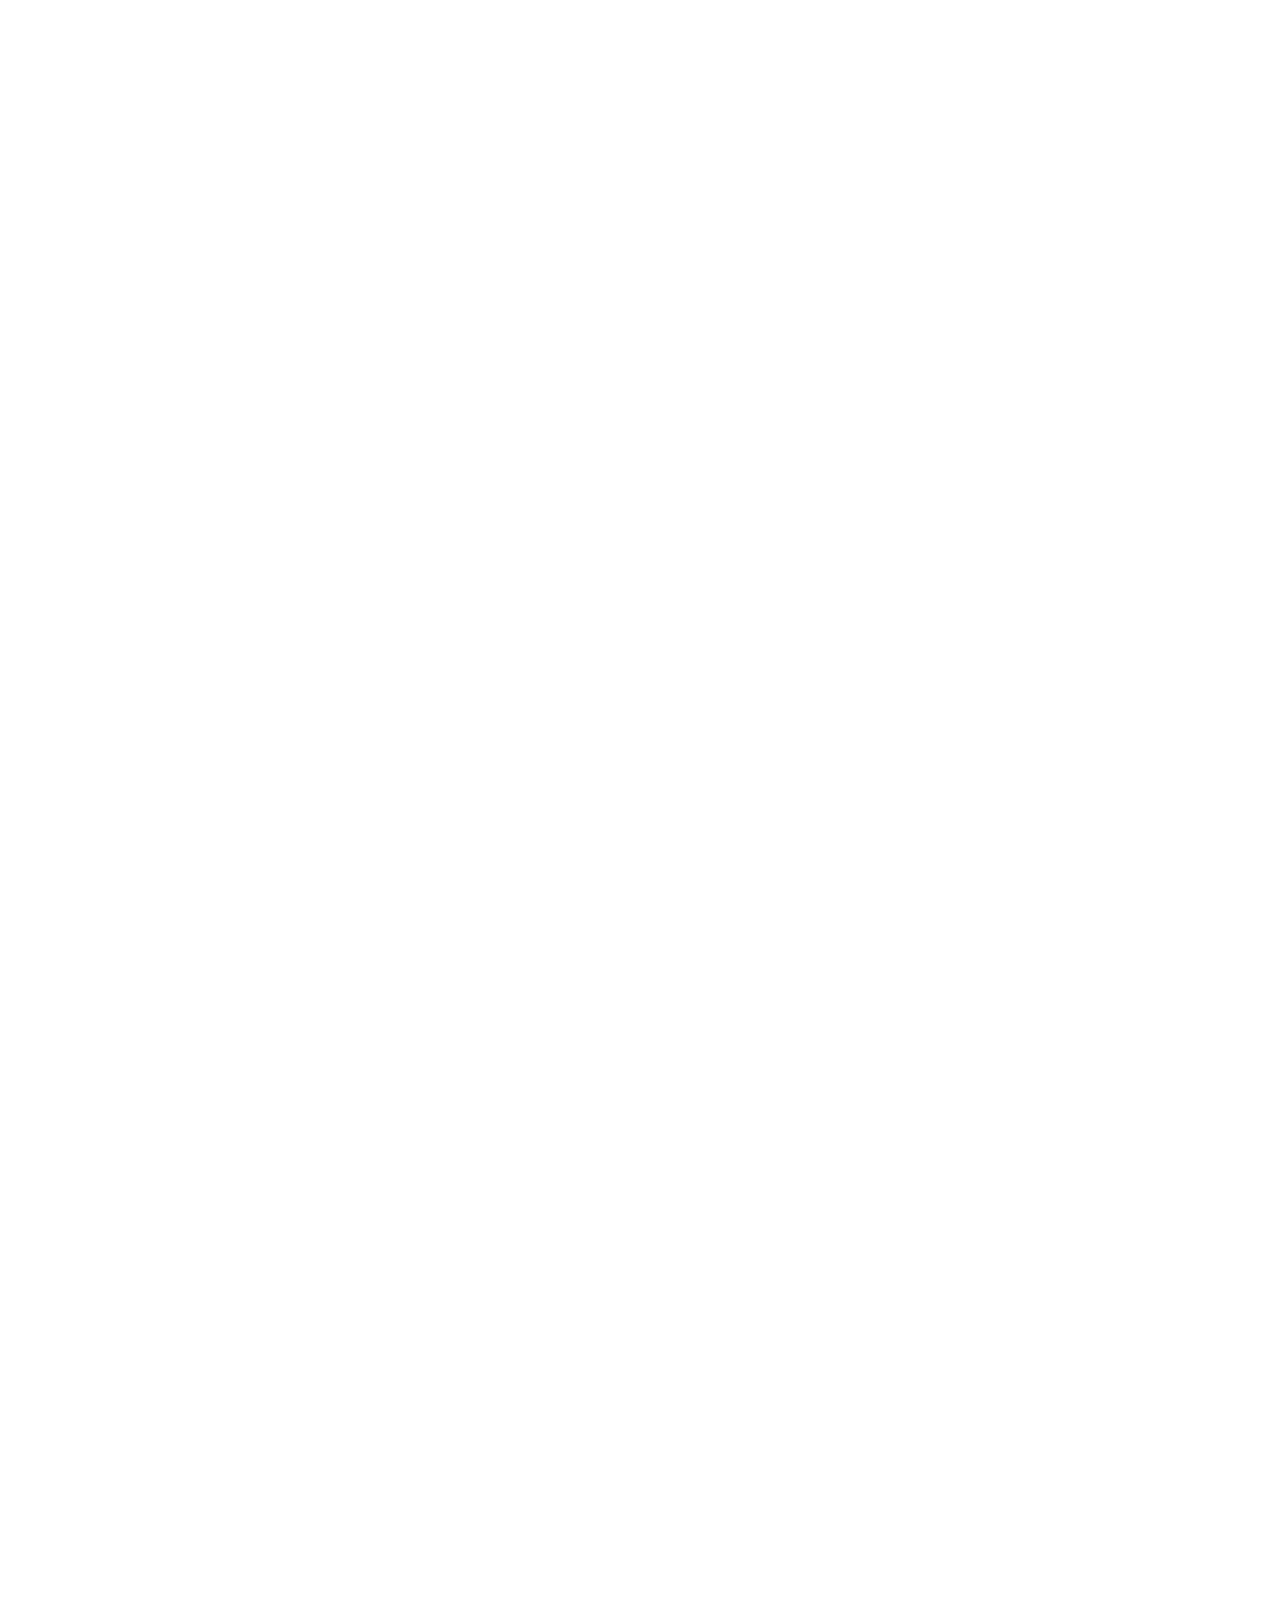
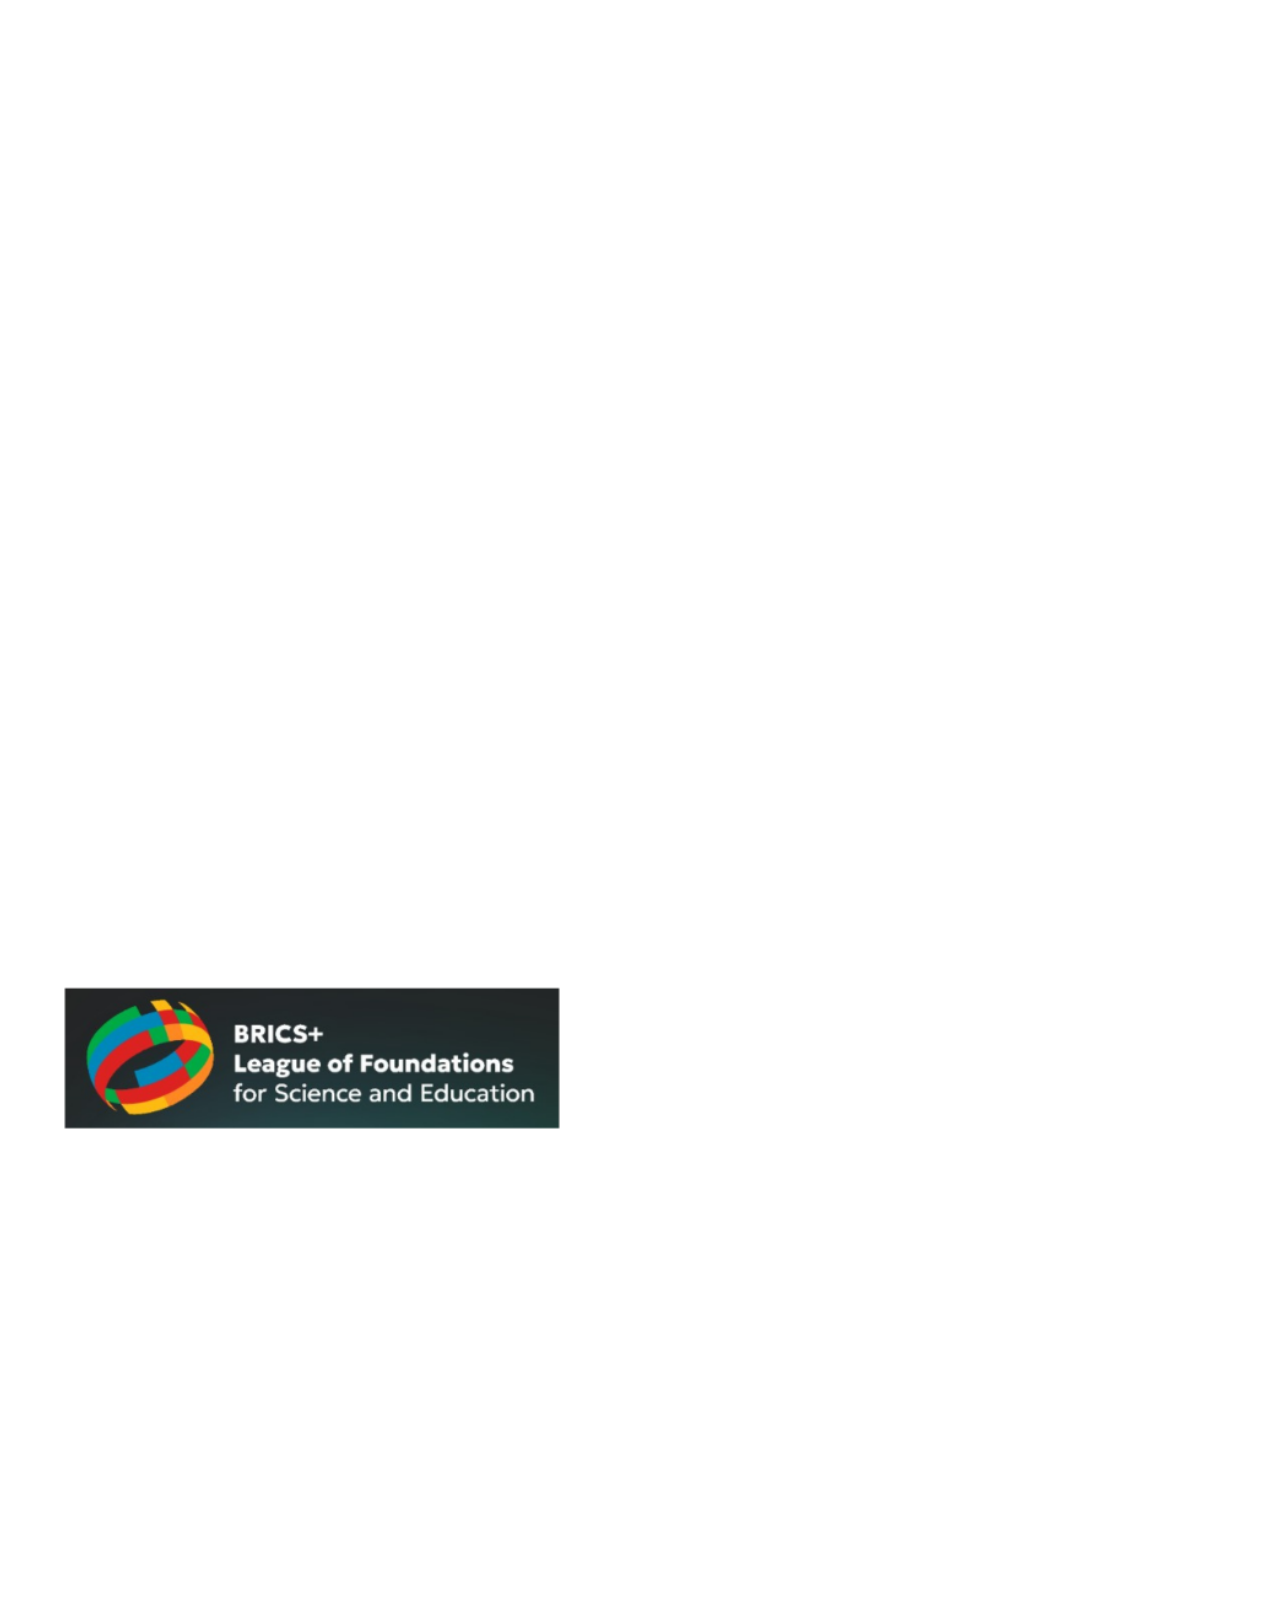
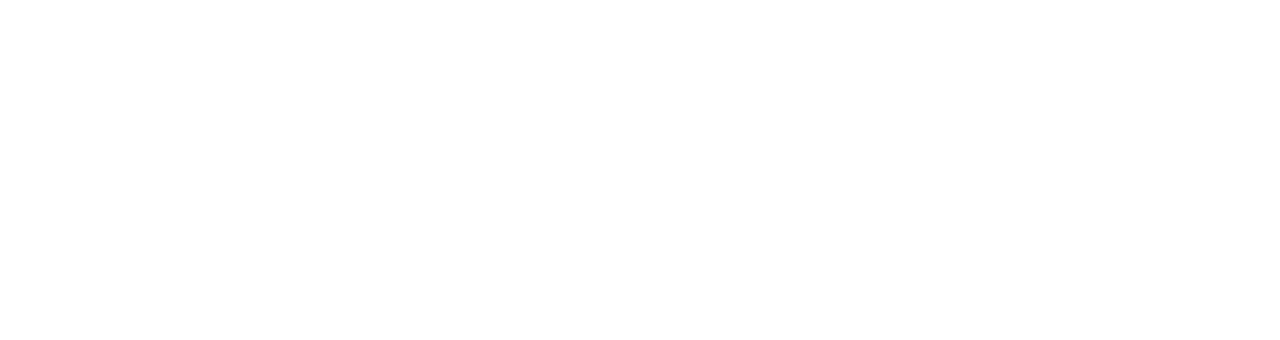
==== commit f86b5355: "lol" ====
--- a/index.html
+++ b/index.html
@@ -3,7 +3,7 @@
 
 <head>
     <meta charset="utf-8">
-    <title>suvidhafaundation</title>
+    <title>Suvidha Foundation</title>
     <meta content="width=device-width, initial-scale=1.0" name="viewport">
     <meta content="" name="keywords">
     <meta content="" name="description">
@@ -56,13 +56,20 @@
                     <div class="navbar-nav ms-auto py-0">
                         <a href="index.html" class="nav-item nav-link active">Home</a>
                         <a href="about.html" class="nav-item nav-link">About</a>
-                        
+                        <a href="domain.html" class="nav-item nav-link">Domain</a>
                         <a href="Hosting.html" class="nav-item nav-link">Events</a>
-                        
+                        <div class="nav-item dropdown">
+                            <a href="#" class="nav-link dropdown-toggle" data-bs-toggle="dropdown">Pages</a>
+                            <div class="dropdown-menu m-0">
+                                <a href="team.html" class="dropdown-item">Our Team</a>
+                                <a href="testimonial.html" class="dropdown-item">Testimonial</a>
+                                <a href="comparison.html" class="dropdown-item">Comparison</a>
+                            </div>
+                        </div>
                         <a href="contact.html" class="nav-item nav-link">Contact</a>
                     </div>
                     <butaton type="button" class="btn text-secondary ms-3" data-bs-toggle="modal" data-bs-target="#searchModal"><i class="fa fa-search"></i></butaton>
-                    <a href="" class="btn btn-secondary py-2 px-4 ms-3">HELP NOW</a>
+                    <a href="" class="btn btn-secondary py-2 px-4 ms-3">Register</a>
                 </div>
             </nav>
 
@@ -70,7 +77,7 @@
                 <div class="container my-5 py-5 px-lg-5">
                     <div class="row g-5">
                         <div class="col-lg-6 pt-5 text-center text-lg-start">
-                            <h1 class="display-4 text-white mb-4 animated slideInLeft">Suvidha Faudation </h1>
+                            <h1 class="display-4 text-white mb-4 animated slideInLeft">Suvidha Foudation </h1>
                             <p class="text-white animated slideInLeft">Suvidha Mahila Mandal Service socity since 1995</p>
                             <h1 class="text-white mb-4 animated slideInLeft">
                                 <h2 class="align-top fw-normal" style="font-size: 15px; line-height: 25px;">To Inspire Students, help them Innovate and let them Integrate to build the next generation humankind.</h2>
@@ -78,8 +85,8 @@
                             </h1>
                             <a href="" class="btn btn-secondary py-sm-3 px-sm-5 me-3 animated slideInLeft">Apply for Internship</a>
                         </div>
-                        <div class="col-lg-6 text-center text-lg-start ">
-                            <img class="img-fluid animated zoomIn women" src="img/1st page.png" alt="">
+                        <div class="col-lg-6 text-center text-lg-start women">
+                            <img class="img-fluid animated zoomIn" src="img/ewomen2.jpg" alt="">
                         </div>
                     </div>
                 </div>
@@ -181,56 +188,58 @@
 
 
         <!-- Pricing Start -->
-        <div class="container px-lg-5">
-            <div class="section-title position-relative text-center mx-auto mb-5 pb-4 wow fadeInUp" data-wow-delay="0.1s" style="max-width: 600px;">
-                <h1 class="mb-3">Our Charity Events: Celebrating Our Impact Together</h1>
-                <!-- <p class="mb-1">Vero justo sed sed vero clita amet. Et justo vero sea diam elitr amet ipsum eos ipsum clita duo sed. Sed vero sea diam erat vero elitr sit clita.</p> -->
-            </div>
-            <div class="row gy-5 gx-4">
-                <div class="col-lg-4 col-md-6 wow fadeInUp" data-wow-delay="0.2s">
-                    <div class="position-relative shadow rounded border-top border-5 border-primary">
-                        <div class="d-flex align-items-center justify-content-center position-absolute top-0 start-50 translate-middle bg-primary rounded-circle" style="width: 45px; height: 45px; margin-top: -3px;">
-                            <i class="fa fa-share-alt text-white"></i>
-                        </div>
-                        <div class="text-center border-bottom p-4 pt-5">
-                            <h4 class="fw-bold">Tree Plantation</h4>
-                            <p class="mb-0">Join us in nurturing the Earth's embrace, one tree at a time. Together, let's create a greener tomorrow <br>and breathe life into our planet.</p>
-                        </div>
-                        <div class="text-center border-bottom p-4 ">
+        <div class="container-xxl py-5">
+            <div class="container px-lg-5">
+                <div class="section-title position-relative text-center mx-auto mb-5 pb-4 wow fadeInUp" data-wow-delay="0.1s" style="max-width: 600px;">
+                    <h1 class="mb-3">Our Charity Events: Celebrating Our Impact Together</h1>
+                    <!-- <p class="mb-1">Vero justo sed sed vero clita amet. Et justo vero sea diam elitr amet ipsum eos ipsum clita duo sed. Sed vero sea diam erat vero elitr sit clita.</p> -->
+                </div>
+                <div class="row gy-5 gx-4">
+                    <div class="col-lg-4 col-md-6 wow fadeInUp" data-wow-delay="0.2s">
+                        <div class="position-relative shadow rounded border-top border-5 border-primary">
+                            <div class="d-flex align-items-center justify-content-center position-absolute top-0 start-50 translate-middle bg-primary rounded-circle" style="width: 45px; height: 45px; margin-top: -3px;">
+                                <i class="fa fa-share-alt text-white"></i>
+                            </div>
+                            <div class="text-center border-bottom p-4 pt-5">
+                                <h4 class="fw-bold">Tree Plantation</h4>
+                                <p class="mb-0">Join us in nurturing the Earth's embrace, one tree at a time. Together, let's create a greener tomorrow and breathe life into our planet.</p>
+                            </div>
+                            <div class="text-center border-bottom p-4 ">
+                                
+                                <img class="text-center border-bottom  tree" src="./img/Tree-Plantation.jpg" alt="">
+                            </div>
+                           
+                        </div>
+                    </div>
+                    <div class="col-lg-4 col-md-6 wow fadeInUp" data-wow-delay="0.4s">
+                        <div class="position-relative shadow rounded border-top border-5 border-secondary">
+                            <div class="d-flex align-items-center justify-content-center position-absolute top-0 start-50 translate-middle bg-secondary rounded-circle" style="width: 45px; height: 45px; margin-top: -3px;">
+                                <i class="fa fa-server text-white"></i>
+                            </div>
+                            <div class="text-center border-bottom p-4 pt-5">
+                                <h4 class="fw-bold">Fundraising Events</h4>
+                                <p class="mb-0">Unlock the power of generosity at our Fundraising Event. Your support will ignite positive change and uplift lives in our community.</p>
+                            </div>
+                            <div class="text-center border-bottom p-4">
+                               <img class="text-center border-bottom  tree" src="./img/Fundraising.jpg" alt="">
+                            </div>
+                           
+                        </div>
+                    </div>
+                    <div class="col-lg-4 col-md-6 wow fadeInUp" data-wow-delay="0.6s">
+                        <div class="position-relative shadow rounded border-top border-5 border-primary">
+                            <div class="d-flex align-items-center justify-content-center position-absolute top-0 start-50 translate-middle bg-primary rounded-circle" style="width: 45px; height: 45px; margin-top: -3px;">
+                                <i class="fa fa-cog text-white"></i>
+                            </div>
+                            <div class="text-center border-bottom p-4 pt-5">
+                                <h4 class="fw-bold">Cloths Distribution</h4>
+                                <p class="mb-0">Providing warmth and dignity through clothing. Join us in our mission to bring smiles and comfort to those in need through our cloth distribution event.</p>
+                            </div>
+                            <div class="text-center border-bottom p-4">
+                               <img class="text-center border-bottom  tree" src="./img/Cloths-Distribution.jpg" alt="">
+                            </div>
                             
-                            <img class="text-center border-bottom  img-fluid tree " src="./img/Tree-Plantation.jpg" alt="">
-                        </div>
-                       
-                    </div>
-                </div>
-                <div class="col-lg-4 col-md-6 wow fadeInUp" data-wow-delay="0.4s">
-                    <div class="position-relative shadow rounded border-top border-5 border-secondary">
-                        <div class="d-flex align-items-center justify-content-center position-absolute top-0 start-50 translate-middle bg-secondary rounded-circle" style="width: 45px; height: 45px; margin-top: -3px;">
-                            <i class="fa fa-server text-white"></i>
-                        </div>
-                        <div class="text-center border-bottom p-4 pt-5">
-                            <h4 class="fw-bold">Fundraising Events</h4>
-                            <p class="mb-0">Unlock the power of generosity at our Fundraising Event. Your support will ignite positive change and uplift lives in our community.</p>
-                        </div>
-                        <div class="text-center border-bottom p-4">
-                           <img class="text-center border-bottom  img-fluid tree" src="./img/Fundraising.jpg" alt="">
-                        </div>
-                       
-                    </div>
-                </div>
-                <div class="col-lg-4 col-md-6 wow fadeInUp" data-wow-delay="0.6s">
-                    <div class="position-relative shadow rounded border-top border-5 border-primary">
-                        <div class="d-flex align-items-center justify-content-center position-absolute top-0 start-50 translate-middle bg-primary rounded-circle" style="width: 45px; height: 45px; margin-top: -3px;">
-                            <i class="fa fa-cog text-white"></i>
-                        </div>
-                        <div class="text-center border-bottom p-4 pt-5">
-                            <h4 class="fw-bold">Cloths Distribution</h4>
-                            <p class="mb-0">Providing warmth and dignity through clothing. Join us in our mission to bring smiles and comfort to those in need through our cloth distribution event.</p>
-                        </div>
-                        <div class="text-center border-bottom p-4">
-                           <img class="text-center border-bottom  img-fluid tree" src="./img/Cloths-Distribution.jpg" alt="">
-                        </div>
-                        
+                        </div>
                     </div>
                 </div>
             </div>
@@ -359,90 +368,88 @@
             </div>
         </div>
      <!-- Team End -->
-     <div class="container-xxl py-5 d-flex justify-content-center align-items-center" style="min-height: 100vh;">
-        <div>
-            <div class="section-title position-relative text-center mx-auto mb-5 pb-4 wow fadeInUp" data-wow-delay="0.1s" style="max-width: 600px;">
-                <h1 class="mb-3">Our Collaborative Initiatives</h1>
-            </div>
-            <div id="carouselExampleAutoplay" class="carousel slide" data-bs-ride="carousel" style="max-width: 600px;">
-                <div class="carousel-inner">
-                    <div class="carousel-item active text-center p-4">
-                        <img src="img/collab-5.png" class="d-block w-100" alt="Image 1">
-                    </div>
-                    <div class="carousel-item text-center p-4">
-                        <img src="img/collab-4.png" class="d-block w-100" alt="Image 2">
-                    </div>
-                    <div class="carousel-item text-center p-4">
-                        <img src="img/Goodera.png" class="d-block w-100" alt="Image 3">
-                    </div>
-                    <div class="carousel-item text-center p-4">
-                        <img src="img/collab-1.jpg" class="d-block w-100" alt="Image 4">
-                    </div>
-                    <div class="carousel-item text-center p-4">
-                        <img src="img/collab-2.jpg" class="d-block w-100" alt="Image 5">
-                    </div>
-                    <div class="carousel-item text-center p-4">
-                        <img src="img/collab-3.jpg" class="d-block w-100" alt="Image 6">
-                    </div>
-                </div>
-                <button class="carousel-control-prev" type="button" data-bs-target="#carouselExampleAutoplay" data-bs-slide="prev">
-                    <span class="carousel-control-prev-icon" aria-hidden="true"></span>
-                    <span class="visually-hidden">Previous</span>
-                </button>
-                <button class="carousel-control-next" type="button" data-bs-target="#carouselExampleAutoplay" data-bs-slide="next">
-                    <span class="carousel-control-next-icon" aria-hidden="true"></span>
-                    <span class="visually-hidden">Next</span>
-                </button>
-            </div>
-        </div>
-    </div>
+      <div class="container-xxl py-5">
     
+          <div class="section-title position-relative text-center mx-auto mb-5 pb-4 wow fadeInUp" data-wow-delay="0.1s" style="max-width: 600px;">
+              <h1 class="mb-3">Our Collaborative Initiatives</h1>
+          </div>
+          <div id="carouselExampleAutoplay" class="carousel slide" data-bs-ride="carousel" style="max-width: 600px;" style="height: 600px;"style="align-items-center">
+             <div class="carousel-inner">
+             <div class="carousel-item active text-center p-4">
+                 <img src="img/collab-5.png" class="d-block w-100" alt="Image 1">
+             </div>
+             <div class="carousel-item text-center p-4">
+                 <img src="img/collab-4.png" class="d-block w-100" alt="Image 2">
+             </div>
+             <div class="carousel-item text-center p-4">
+                 <img src="img/Goodera.png" class="d-block w-100" alt="Image 3">
+             </div>
+             <div class="carousel-item text-center p-4">
+                 <img src="img/collab-1.jpg" class="d-block w-100" alt="Image 4">
+             </div>
+             <div class="carousel-item text-center p-4">
+                 <img src="img/collab-2.jpg" class="d-block w-100" alt="Image 5">
+             </div>
+             <div class="carousel-item text-center p-4">
+                 <img src="img/collab-3.jpg" class="d-block w-100" alt="Image 6">
+             </div>
+             </div>
+               <button class="carousel-control-prev" type="button" data-bs-target="#carouselExampleAutoplay" data-bs-slide="prev">
+               <span class="carousel-control-prev-icon" aria-hidden="true"></span>
+               <span class="visually-hidden">Previous</span>
+             </button>
+             <button class="carousel-control-next" type="button" data-bs-target="#carouselExampleAutoplay" data-bs-slide="next">
+               <span class="carousel-control-next-icon" aria-hidden="true"></span>
+               <span class="visually-hidden">Next</span>
+             </button>
+             </div>
+      </div>
 
       <!-- Footer Start -->
       <div class="container-fluid bg-primary text-white footer mt-5 pt-5 wow fadeIn" data-wow-delay="0.1s">
             <div class="container py-5 px-lg-5">
                 <div class="row gy-5 gx-4 pt-5">
                     <div class="col-12">
-                        <h5 class="fw-bold text-white mb-4">Subscribe Our Newsletter</h5>
+                        <!-- <h5 class="fw-bold text-white mb-4">Subscribe Our Newsletter</h5>
                         <div class="position-relative" style="max-width: 400px;">
                             <input class="form-control bg-white border-0 w-100 py-3 ps-4 pe-5" type="text" placeholder="Enter your email">
                             <button type="button" class="btn btn-primary py-2 px-3 position-absolute top-0 end-0 mt-2 me-2">Submit</button>
-                        </div>
+                        </div> -->
                     </div>
                     <div class="col-lg-5 col-md-12">
                         <div class="row gy-5 g-4">
                             <div class="col-md-6">
                                 <h5 class="fw-bold text-white mb-4">About Us</h5>
-                                <a class="btn btn-link" href="">About Us</a>
-                                <a class="btn btn-link" href="">Contact Us</a>
-                                <a class="btn btn-link" href="">Privacy Policy</a>
+                                <a class="btn btn-link" href="about.html">About Us</a>
+                                <a class="btn btn-link" href="contact.html">Contact Us</a>
+                                <!-- <a class="btn btn-link" href="">Privacy Policy</a>
                                 <a class="btn btn-link" href="">Terms & Condition</a>
-                                <a class="btn btn-link" href="">Support</a>
+                                <a class="btn btn-link" href="">Support</a> -->
                             </div>
                             <div class="col-md-6">
-                                <h5 class="fw-bold text-white mb-4">Our Services</h5>
-                                <a class="btn btn-link" href="">Domain Register</a>
-                                <a class="btn btn-link" href="">Shared Hosting</a>
-                                <a class="btn btn-link" href="">VPS Hosting</a>
+                                <h5 class="fw-bold text-white mb-4">Office Headquarters</h5>
+                                <a class="btn btn-link" href="https://maps.app.goo.gl/7ipXARHd9iPjdCaY8" target="_blank">Nagpur Headquarter:</a>
+                                <a class="btn btn-link" href="">Hyderabad Headquarter:</a>
+                                <!-- <a class="btn btn-link" href="">VPS Hosting</a>
                                 <a class="btn btn-link" href="">Dedicated Hosting</a>
-                                <a class="btn btn-link" href="">Reseller Hosting</a>
+                                <a class="btn btn-link" href="">Reseller Hosting</a> -->
                             </div>
                         </div>
                     </div>
                     <div class="col-md-6 col-lg-3">
-                        <h5 class="fw-bold text-white mb-4">Get In Touch</h5>
-                        <p class="mb-2"><i class="fa fa-map-marker-alt me-3"></i>123 Street, New York, USA</p>
-                        <p class="mb-2"><i class="fa fa-phone-alt me-3"></i>+012 345 67890</p>
-                        <p class="mb-2"><i class="fa fa-envelope me-3"></i>info@example.com</p>
+                        <h5 class="fw-bold text-white mb-4" >Get In Touch</h5>
+                        <p class="mb-2"><i class="fa fa-map-marker-alt me-3" style="color: red;"></i>Suvidha Foundation, Motghare Bhavan, Ward No. 4, Santnagar, Annamod, Near Water Tank, Khaperkheda, Saoner, Nagpur, Maharashtra, India Pincode - 441102</p>
+                        <p class="mb-2"><i class="fa fa-phone-alt me-3" style="color: red;"></i>+012 345 67890</p>
+                        <p class="mb-2"><i class="fa fa-envelope me-3" style="color: red;"></i>info@example.com</p>
                         <div class="d-flex pt-2">
-                            <a class="btn btn-outline-light btn-social" href=""><i class="fab fa-twitter"></i></a>
+                            <!-- <a class="btn btn-outline-light btn-social" href=""><i class="fab fa-twitter"></i></a>
                             <a class="btn btn-outline-light btn-social" href=""><i class="fab fa-facebook-f"></i></a>
-                            <a class="btn btn-outline-light btn-social" href=""><i class="fab fa-youtube"></i></a>
+                            <a class="btn btn-outline-light btn-social" href=""><i class="fab fa-youtube"></i></a> -->
                             <a class="btn btn-outline-light btn-social" href=""><i class="fab fa-linkedin-in"></i></a>
                         </div>
                     </div>
                     <div class="col-md-6 col-lg-4 mt-lg-n5">
-                        <div class="bg-light rounded" style="padding: 30px;">
+                        <div class="bg-light rounded" style="padding: 50px;">
                             <input type="text" class="form-control border-0 py-2 mb-2" placeholder="Name">
                             <input type="email" class="form-control border-0 py-2 mb-2" placeholder="Email">
                             <textarea class="form-control border-0 mb-2" rows="2" placeholder="Message"></textarea>
@@ -455,19 +462,19 @@
                 <div class="copyright">
                     <div class="row">
                         <div class="col-md-6 text-center text-md-start mb-3 mb-md-0">
-                            &copy; <a class="border-bottom" href="#">Your Site Name</a>, All Right Reserved. 
+                            &copy; <a class="border-bottom" href="#">Suvidha Foundation(Suvidha Mahila Mandal)</a>, All Right Reserved. 
 							
 							<!--/*** This template is free as long as you keep the footer author’s credit link/attribution link/backlink. If you'd like to use the template without the footer author’s credit link/attribution link/backlink, you can purchase the Credit Removal License from "https://htmlcodex.com/credit-removal". Thank you for your support. ***/-->
-							Designed By <a class="border-bottom" href="https://htmlcodex.com">HTML Codex</a>
-                        </div>
-                        <div class="col-md-6 text-center text-md-end">
+							
+                        </div>
+                        <!-- <div class="col-md-6 text-center text-md-end">
                             <div class="footer-menu">
                                 <a href="">Home</a>
                                 <a href="">Cookies</a>
                                 <a href="">Help</a>
                                 <a href="">FQAs</a>
                             </div>
-                        </div>
+                        </div> -->
                     </div>
                 </div>
             </div>
--- a/css/style.css
+++ b/css/style.css
@@ -399,14 +399,10 @@
     padding-right: 0;
     border-right: none;
 }
-<<<<<<< Updated upstream
 /* .col-lg-5{
     height: 300px;
     width: 500px;
 } */
-=======
-
->>>>>>> Stashed changes
 .real{
     color: #6b6b6b;
 }
@@ -420,18 +416,10 @@
 }
 .women {
     height: 300px;
-    width: 550px;
+    width: 300px;
    
 }
 .tree{
-<<<<<<< Updated upstream
-    width: 370px;
-    height: 400px;
-}
-.photo{
-    height: 40px;
-=======
     width: 350px;
     height: 320px;
->>>>>>> Stashed changes
-}+}
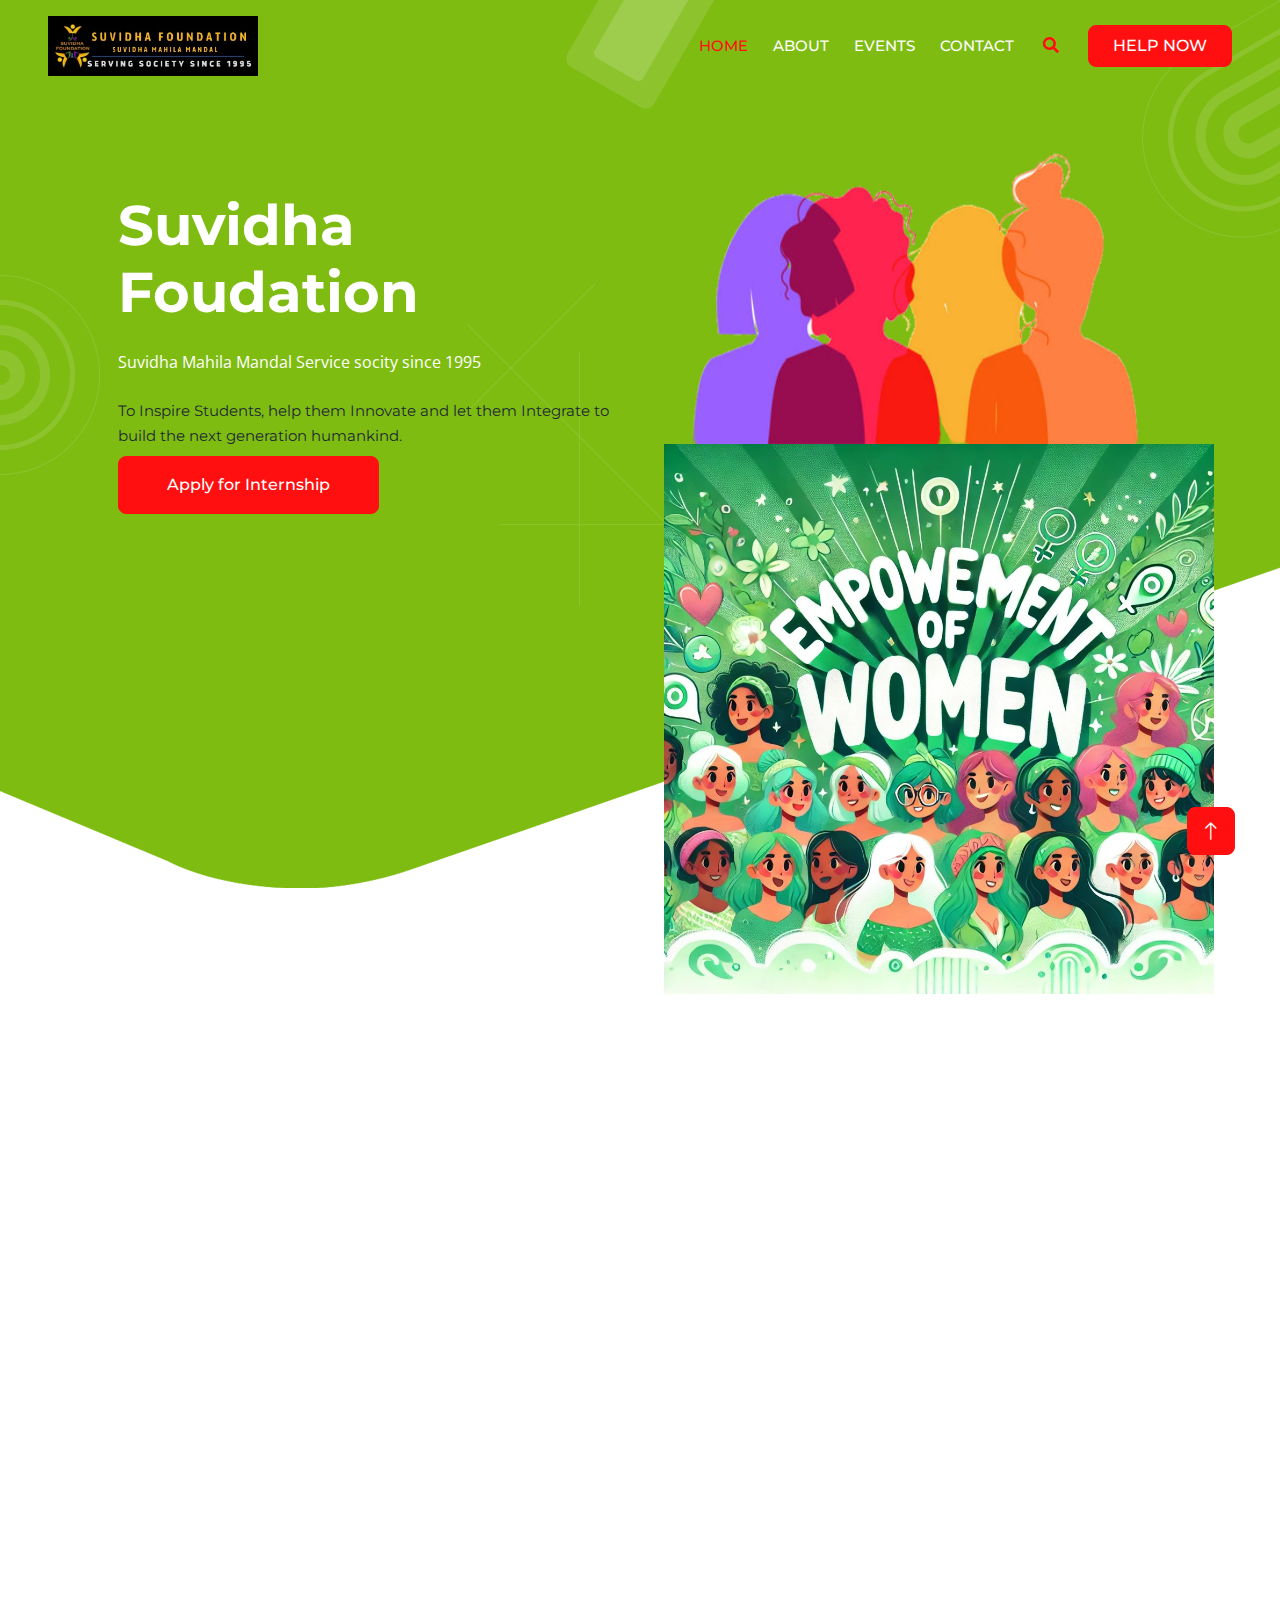
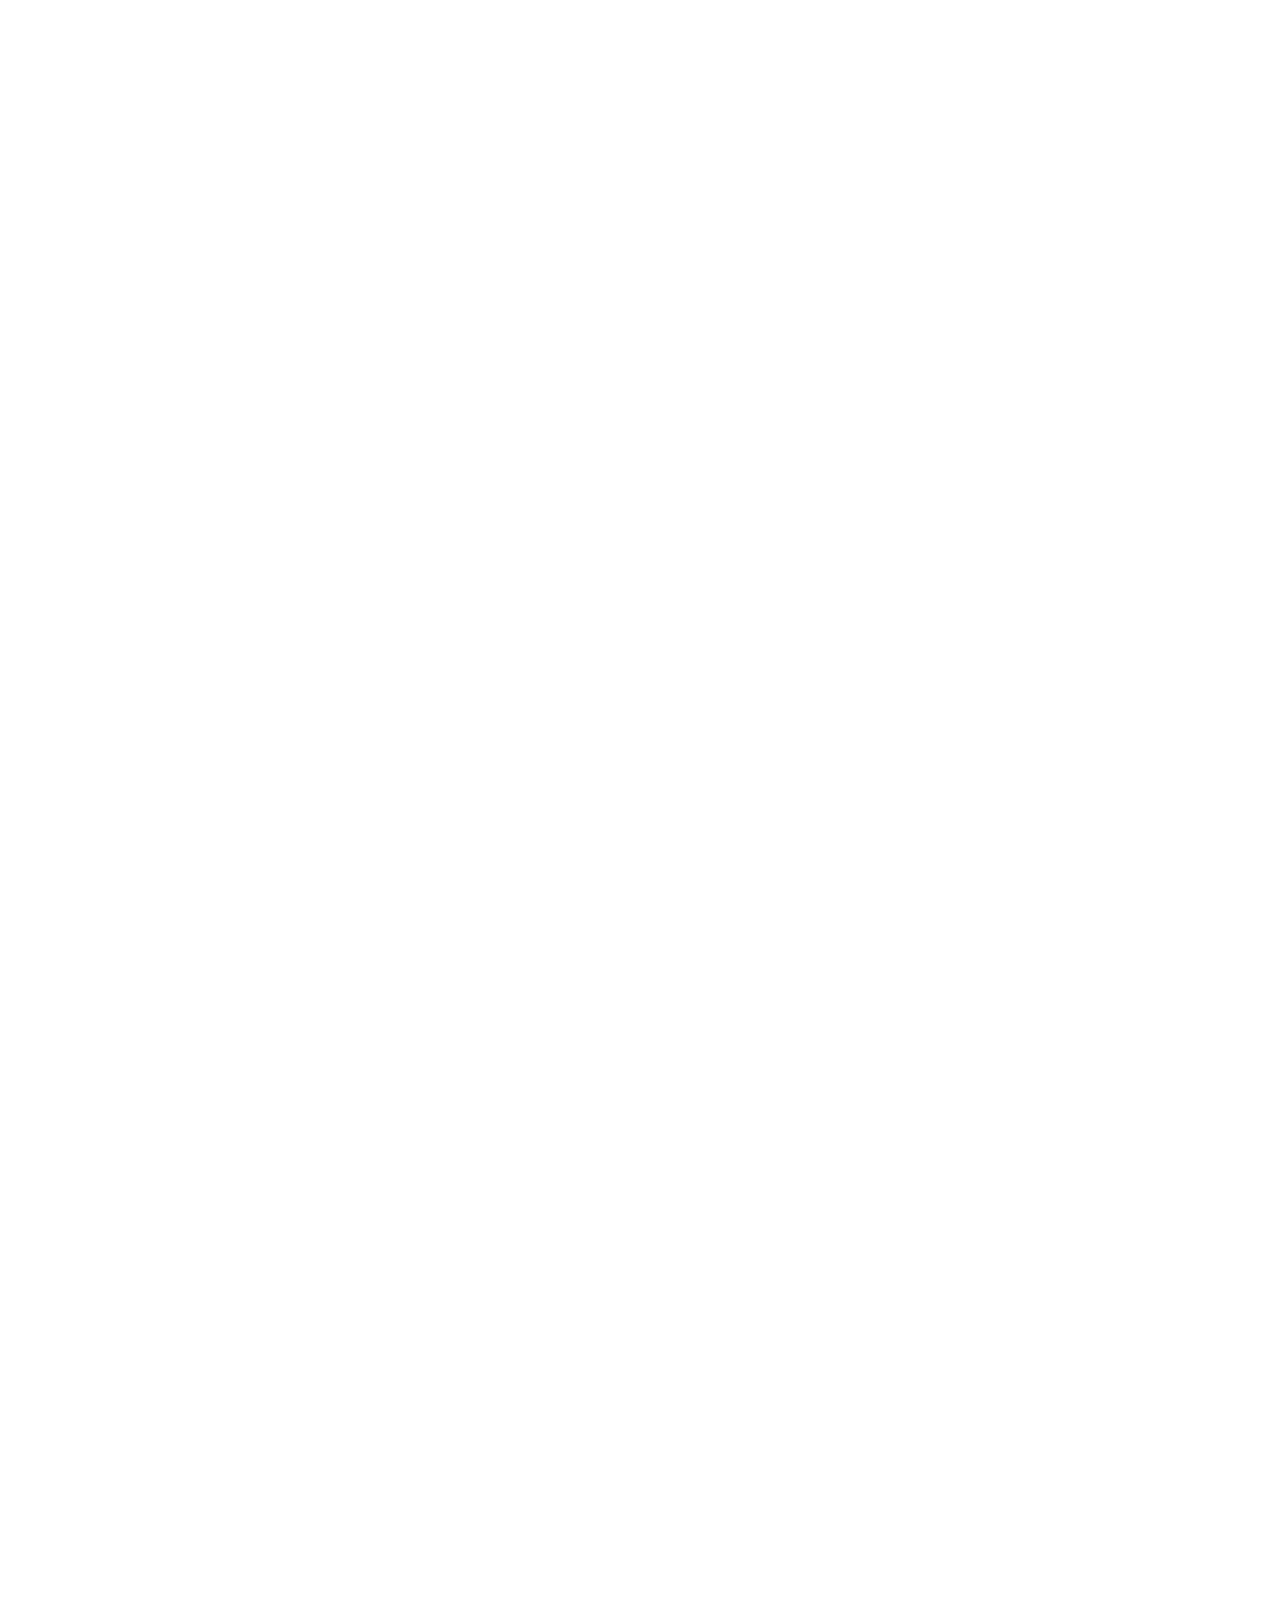
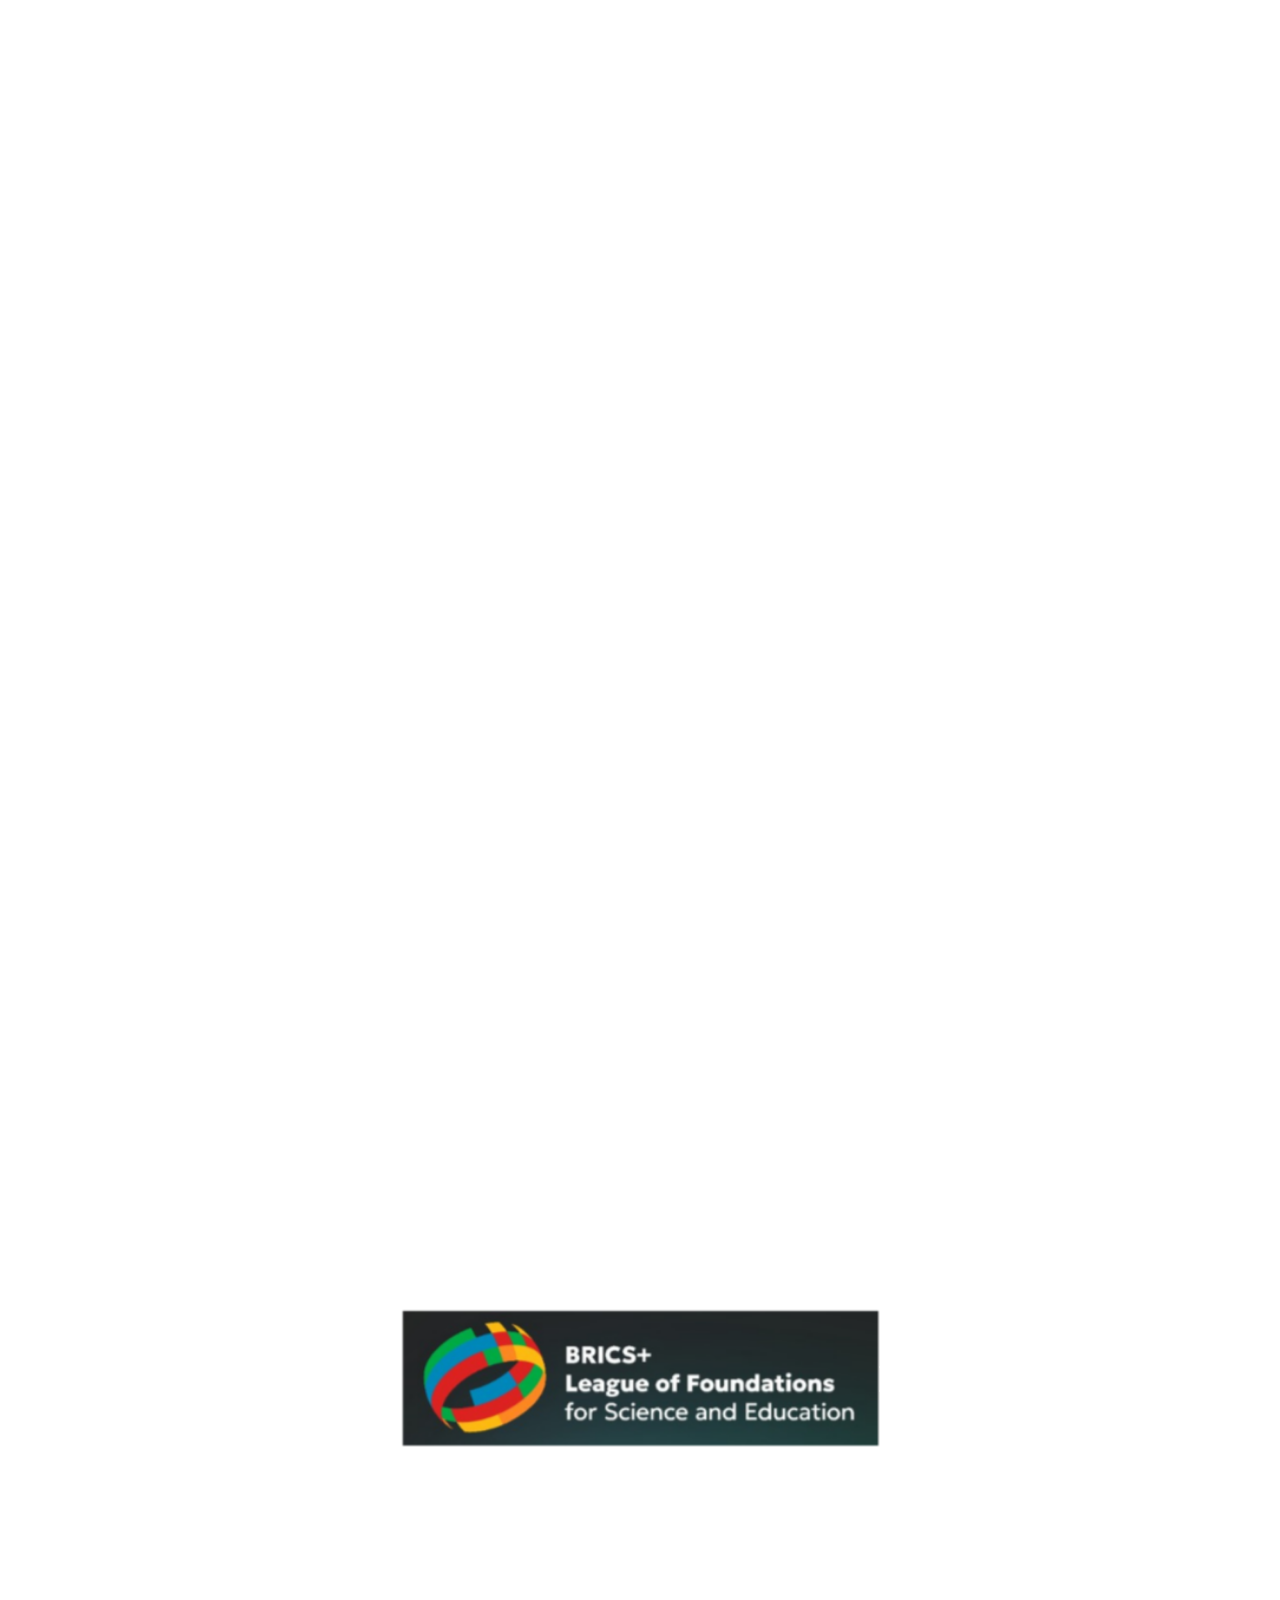
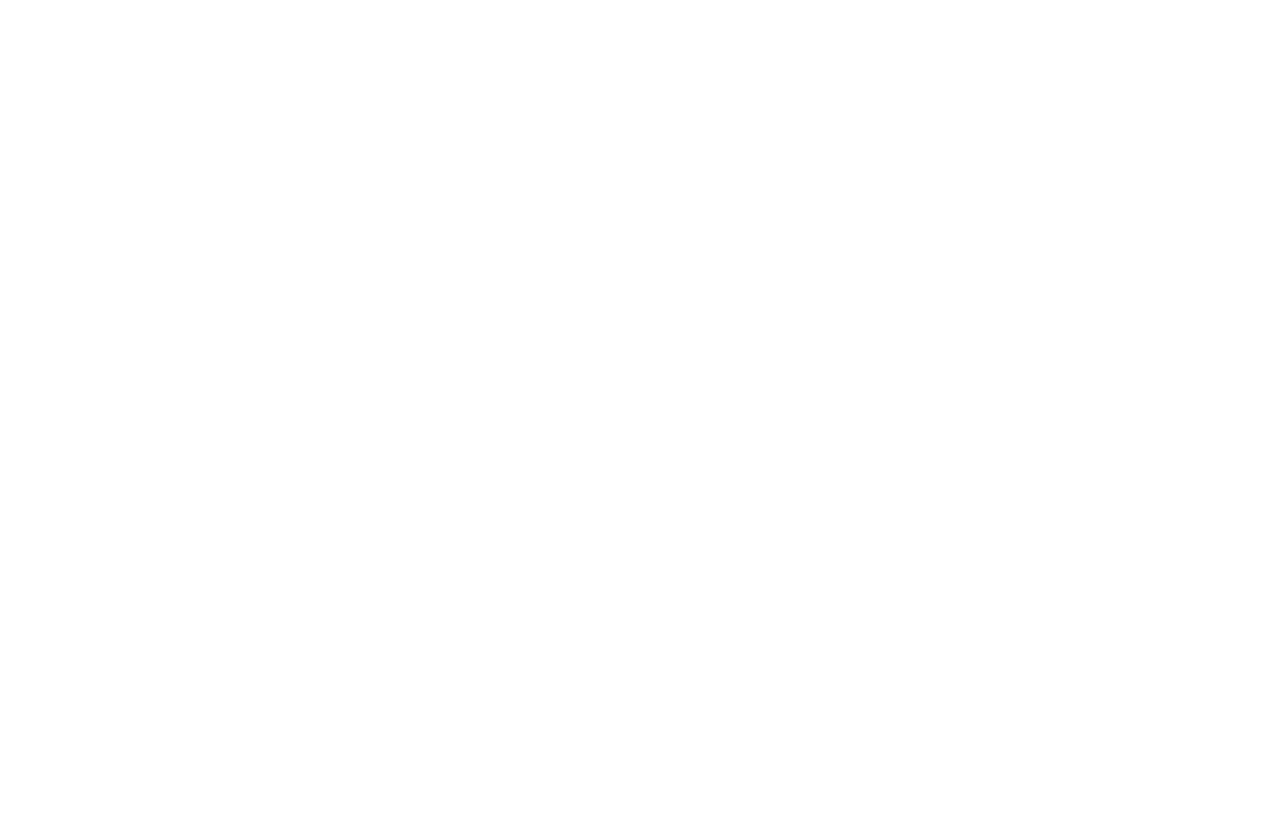
==== commit 0589b5b2: "Merge branch 'main' of https://github.com/Gauuu9/web-hosting-html-template" ====
--- a/index.html
+++ b/index.html
@@ -56,20 +56,13 @@
                     <div class="navbar-nav ms-auto py-0">
                         <a href="index.html" class="nav-item nav-link active">Home</a>
                         <a href="about.html" class="nav-item nav-link">About</a>
-                        <a href="domain.html" class="nav-item nav-link">Domain</a>
+                        
                         <a href="Hosting.html" class="nav-item nav-link">Events</a>
-                        <div class="nav-item dropdown">
-                            <a href="#" class="nav-link dropdown-toggle" data-bs-toggle="dropdown">Pages</a>
-                            <div class="dropdown-menu m-0">
-                                <a href="team.html" class="dropdown-item">Our Team</a>
-                                <a href="testimonial.html" class="dropdown-item">Testimonial</a>
-                                <a href="comparison.html" class="dropdown-item">Comparison</a>
-                            </div>
-                        </div>
+                        
                         <a href="contact.html" class="nav-item nav-link">Contact</a>
                     </div>
                     <butaton type="button" class="btn text-secondary ms-3" data-bs-toggle="modal" data-bs-target="#searchModal"><i class="fa fa-search"></i></butaton>
-                    <a href="" class="btn btn-secondary py-2 px-4 ms-3">Register</a>
+                    <a href="" class="btn btn-secondary py-2 px-4 ms-3">HELP NOW</a>
                 </div>
             </nav>
 
@@ -85,6 +78,8 @@
                             </h1>
                             <a href="" class="btn btn-secondary py-sm-3 px-sm-5 me-3 animated slideInLeft">Apply for Internship</a>
                         </div>
+                        <div class="col-lg-6 text-center text-lg-start ">
+                            <img class="img-fluid animated zoomIn women" src="img/1st page.png" alt="">
                         <div class="col-lg-6 text-center text-lg-start women">
                             <img class="img-fluid animated zoomIn" src="img/ewomen2.jpg" alt="">
                         </div>
@@ -188,58 +183,56 @@
 
 
         <!-- Pricing Start -->
-        <div class="container-xxl py-5">
-            <div class="container px-lg-5">
-                <div class="section-title position-relative text-center mx-auto mb-5 pb-4 wow fadeInUp" data-wow-delay="0.1s" style="max-width: 600px;">
-                    <h1 class="mb-3">Our Charity Events: Celebrating Our Impact Together</h1>
-                    <!-- <p class="mb-1">Vero justo sed sed vero clita amet. Et justo vero sea diam elitr amet ipsum eos ipsum clita duo sed. Sed vero sea diam erat vero elitr sit clita.</p> -->
-                </div>
-                <div class="row gy-5 gx-4">
-                    <div class="col-lg-4 col-md-6 wow fadeInUp" data-wow-delay="0.2s">
-                        <div class="position-relative shadow rounded border-top border-5 border-primary">
-                            <div class="d-flex align-items-center justify-content-center position-absolute top-0 start-50 translate-middle bg-primary rounded-circle" style="width: 45px; height: 45px; margin-top: -3px;">
-                                <i class="fa fa-share-alt text-white"></i>
-                            </div>
-                            <div class="text-center border-bottom p-4 pt-5">
-                                <h4 class="fw-bold">Tree Plantation</h4>
-                                <p class="mb-0">Join us in nurturing the Earth's embrace, one tree at a time. Together, let's create a greener tomorrow and breathe life into our planet.</p>
-                            </div>
-                            <div class="text-center border-bottom p-4 ">
-                                
-                                <img class="text-center border-bottom  tree" src="./img/Tree-Plantation.jpg" alt="">
-                            </div>
-                           
-                        </div>
-                    </div>
-                    <div class="col-lg-4 col-md-6 wow fadeInUp" data-wow-delay="0.4s">
-                        <div class="position-relative shadow rounded border-top border-5 border-secondary">
-                            <div class="d-flex align-items-center justify-content-center position-absolute top-0 start-50 translate-middle bg-secondary rounded-circle" style="width: 45px; height: 45px; margin-top: -3px;">
-                                <i class="fa fa-server text-white"></i>
-                            </div>
-                            <div class="text-center border-bottom p-4 pt-5">
-                                <h4 class="fw-bold">Fundraising Events</h4>
-                                <p class="mb-0">Unlock the power of generosity at our Fundraising Event. Your support will ignite positive change and uplift lives in our community.</p>
-                            </div>
-                            <div class="text-center border-bottom p-4">
-                               <img class="text-center border-bottom  tree" src="./img/Fundraising.jpg" alt="">
-                            </div>
-                           
-                        </div>
-                    </div>
-                    <div class="col-lg-4 col-md-6 wow fadeInUp" data-wow-delay="0.6s">
-                        <div class="position-relative shadow rounded border-top border-5 border-primary">
-                            <div class="d-flex align-items-center justify-content-center position-absolute top-0 start-50 translate-middle bg-primary rounded-circle" style="width: 45px; height: 45px; margin-top: -3px;">
-                                <i class="fa fa-cog text-white"></i>
-                            </div>
-                            <div class="text-center border-bottom p-4 pt-5">
-                                <h4 class="fw-bold">Cloths Distribution</h4>
-                                <p class="mb-0">Providing warmth and dignity through clothing. Join us in our mission to bring smiles and comfort to those in need through our cloth distribution event.</p>
-                            </div>
-                            <div class="text-center border-bottom p-4">
-                               <img class="text-center border-bottom  tree" src="./img/Cloths-Distribution.jpg" alt="">
-                            </div>
+        <div class="container px-lg-5">
+            <div class="section-title position-relative text-center mx-auto mb-5 pb-4 wow fadeInUp" data-wow-delay="0.1s" style="max-width: 600px;">
+                <h1 class="mb-3">Our Charity Events: Celebrating Our Impact Together</h1>
+                <!-- <p class="mb-1">Vero justo sed sed vero clita amet. Et justo vero sea diam elitr amet ipsum eos ipsum clita duo sed. Sed vero sea diam erat vero elitr sit clita.</p> -->
+            </div>
+            <div class="row gy-5 gx-4">
+                <div class="col-lg-4 col-md-6 wow fadeInUp" data-wow-delay="0.2s">
+                    <div class="position-relative shadow rounded border-top border-5 border-primary">
+                        <div class="d-flex align-items-center justify-content-center position-absolute top-0 start-50 translate-middle bg-primary rounded-circle" style="width: 45px; height: 45px; margin-top: -3px;">
+                            <i class="fa fa-share-alt text-white"></i>
+                        </div>
+                        <div class="text-center border-bottom p-4 pt-5">
+                            <h4 class="fw-bold">Tree Plantation</h4>
+                            <p class="mb-0">Join us in nurturing the Earth's embrace, one tree at a time. Together, let's create a greener tomorrow <br>and breathe life into our planet.</p>
+                        </div>
+                        <div class="text-center border-bottom p-4 ">
                             
-                        </div>
+                            <img class="text-center border-bottom  img-fluid tree " src="./img/Tree-Plantation.jpg" alt="">
+                        </div>
+                       
+                    </div>
+                </div>
+                <div class="col-lg-4 col-md-6 wow fadeInUp" data-wow-delay="0.4s">
+                    <div class="position-relative shadow rounded border-top border-5 border-secondary">
+                        <div class="d-flex align-items-center justify-content-center position-absolute top-0 start-50 translate-middle bg-secondary rounded-circle" style="width: 45px; height: 45px; margin-top: -3px;">
+                            <i class="fa fa-server text-white"></i>
+                        </div>
+                        <div class="text-center border-bottom p-4 pt-5">
+                            <h4 class="fw-bold">Fundraising Events</h4>
+                            <p class="mb-0">Unlock the power of generosity at our Fundraising Event. Your support will ignite positive change and uplift lives in our community.</p>
+                        </div>
+                        <div class="text-center border-bottom p-4">
+                           <img class="text-center border-bottom  img-fluid tree" src="./img/Fundraising.jpg" alt="">
+                        </div>
+                       
+                    </div>
+                </div>
+                <div class="col-lg-4 col-md-6 wow fadeInUp" data-wow-delay="0.6s">
+                    <div class="position-relative shadow rounded border-top border-5 border-primary">
+                        <div class="d-flex align-items-center justify-content-center position-absolute top-0 start-50 translate-middle bg-primary rounded-circle" style="width: 45px; height: 45px; margin-top: -3px;">
+                            <i class="fa fa-cog text-white"></i>
+                        </div>
+                        <div class="text-center border-bottom p-4 pt-5">
+                            <h4 class="fw-bold">Cloths Distribution</h4>
+                            <p class="mb-0">Providing warmth and dignity through clothing. Join us in our mission to bring smiles and comfort to those in need through our cloth distribution event.</p>
+                        </div>
+                        <div class="text-center border-bottom p-4">
+                           <img class="text-center border-bottom  img-fluid tree" src="./img/Cloths-Distribution.jpg" alt="">
+                        </div>
+                        
                     </div>
                 </div>
             </div>
@@ -368,42 +361,44 @@
             </div>
         </div>
      <!-- Team End -->
-      <div class="container-xxl py-5">
+     <div class="container-xxl py-5 d-flex justify-content-center align-items-center" style="min-height: 100vh;">
+        <div>
+            <div class="section-title position-relative text-center mx-auto mb-5 pb-4 wow fadeInUp" data-wow-delay="0.1s" style="max-width: 600px;">
+                <h1 class="mb-3">Our Collaborative Initiatives</h1>
+            </div>
+            <div id="carouselExampleAutoplay" class="carousel slide" data-bs-ride="carousel" style="max-width: 600px;">
+                <div class="carousel-inner">
+                    <div class="carousel-item active text-center p-4">
+                        <img src="img/collab-5.png" class="d-block w-100" alt="Image 1">
+                    </div>
+                    <div class="carousel-item text-center p-4">
+                        <img src="img/collab-4.png" class="d-block w-100" alt="Image 2">
+                    </div>
+                    <div class="carousel-item text-center p-4">
+                        <img src="img/Goodera.png" class="d-block w-100" alt="Image 3">
+                    </div>
+                    <div class="carousel-item text-center p-4">
+                        <img src="img/collab-1.jpg" class="d-block w-100" alt="Image 4">
+                    </div>
+                    <div class="carousel-item text-center p-4">
+                        <img src="img/collab-2.jpg" class="d-block w-100" alt="Image 5">
+                    </div>
+                    <div class="carousel-item text-center p-4">
+                        <img src="img/collab-3.jpg" class="d-block w-100" alt="Image 6">
+                    </div>
+                </div>
+                <button class="carousel-control-prev" type="button" data-bs-target="#carouselExampleAutoplay" data-bs-slide="prev">
+                    <span class="carousel-control-prev-icon" aria-hidden="true"></span>
+                    <span class="visually-hidden">Previous</span>
+                </button>
+                <button class="carousel-control-next" type="button" data-bs-target="#carouselExampleAutoplay" data-bs-slide="next">
+                    <span class="carousel-control-next-icon" aria-hidden="true"></span>
+                    <span class="visually-hidden">Next</span>
+                </button>
+            </div>
+        </div>
+    </div>
     
-          <div class="section-title position-relative text-center mx-auto mb-5 pb-4 wow fadeInUp" data-wow-delay="0.1s" style="max-width: 600px;">
-              <h1 class="mb-3">Our Collaborative Initiatives</h1>
-          </div>
-          <div id="carouselExampleAutoplay" class="carousel slide" data-bs-ride="carousel" style="max-width: 600px;" style="height: 600px;"style="align-items-center">
-             <div class="carousel-inner">
-             <div class="carousel-item active text-center p-4">
-                 <img src="img/collab-5.png" class="d-block w-100" alt="Image 1">
-             </div>
-             <div class="carousel-item text-center p-4">
-                 <img src="img/collab-4.png" class="d-block w-100" alt="Image 2">
-             </div>
-             <div class="carousel-item text-center p-4">
-                 <img src="img/Goodera.png" class="d-block w-100" alt="Image 3">
-             </div>
-             <div class="carousel-item text-center p-4">
-                 <img src="img/collab-1.jpg" class="d-block w-100" alt="Image 4">
-             </div>
-             <div class="carousel-item text-center p-4">
-                 <img src="img/collab-2.jpg" class="d-block w-100" alt="Image 5">
-             </div>
-             <div class="carousel-item text-center p-4">
-                 <img src="img/collab-3.jpg" class="d-block w-100" alt="Image 6">
-             </div>
-             </div>
-               <button class="carousel-control-prev" type="button" data-bs-target="#carouselExampleAutoplay" data-bs-slide="prev">
-               <span class="carousel-control-prev-icon" aria-hidden="true"></span>
-               <span class="visually-hidden">Previous</span>
-             </button>
-             <button class="carousel-control-next" type="button" data-bs-target="#carouselExampleAutoplay" data-bs-slide="next">
-               <span class="carousel-control-next-icon" aria-hidden="true"></span>
-               <span class="visually-hidden">Next</span>
-             </button>
-             </div>
-      </div>
 
       <!-- Footer Start -->
       <div class="container-fluid bg-primary text-white footer mt-5 pt-5 wow fadeIn" data-wow-delay="0.1s">
--- a/css/style.css
+++ b/css/style.css
@@ -416,10 +416,17 @@
 }
 .women {
     height: 300px;
-    width: 300px;
+    width: 550px;
    
 }
 .tree{
+<<<<<<< Updated upstream
+    width: 370px;
+    height: 350px;
+}
+.photo{
+    height: 40px;
+=======
     width: 350px;
     height: 320px;
 }
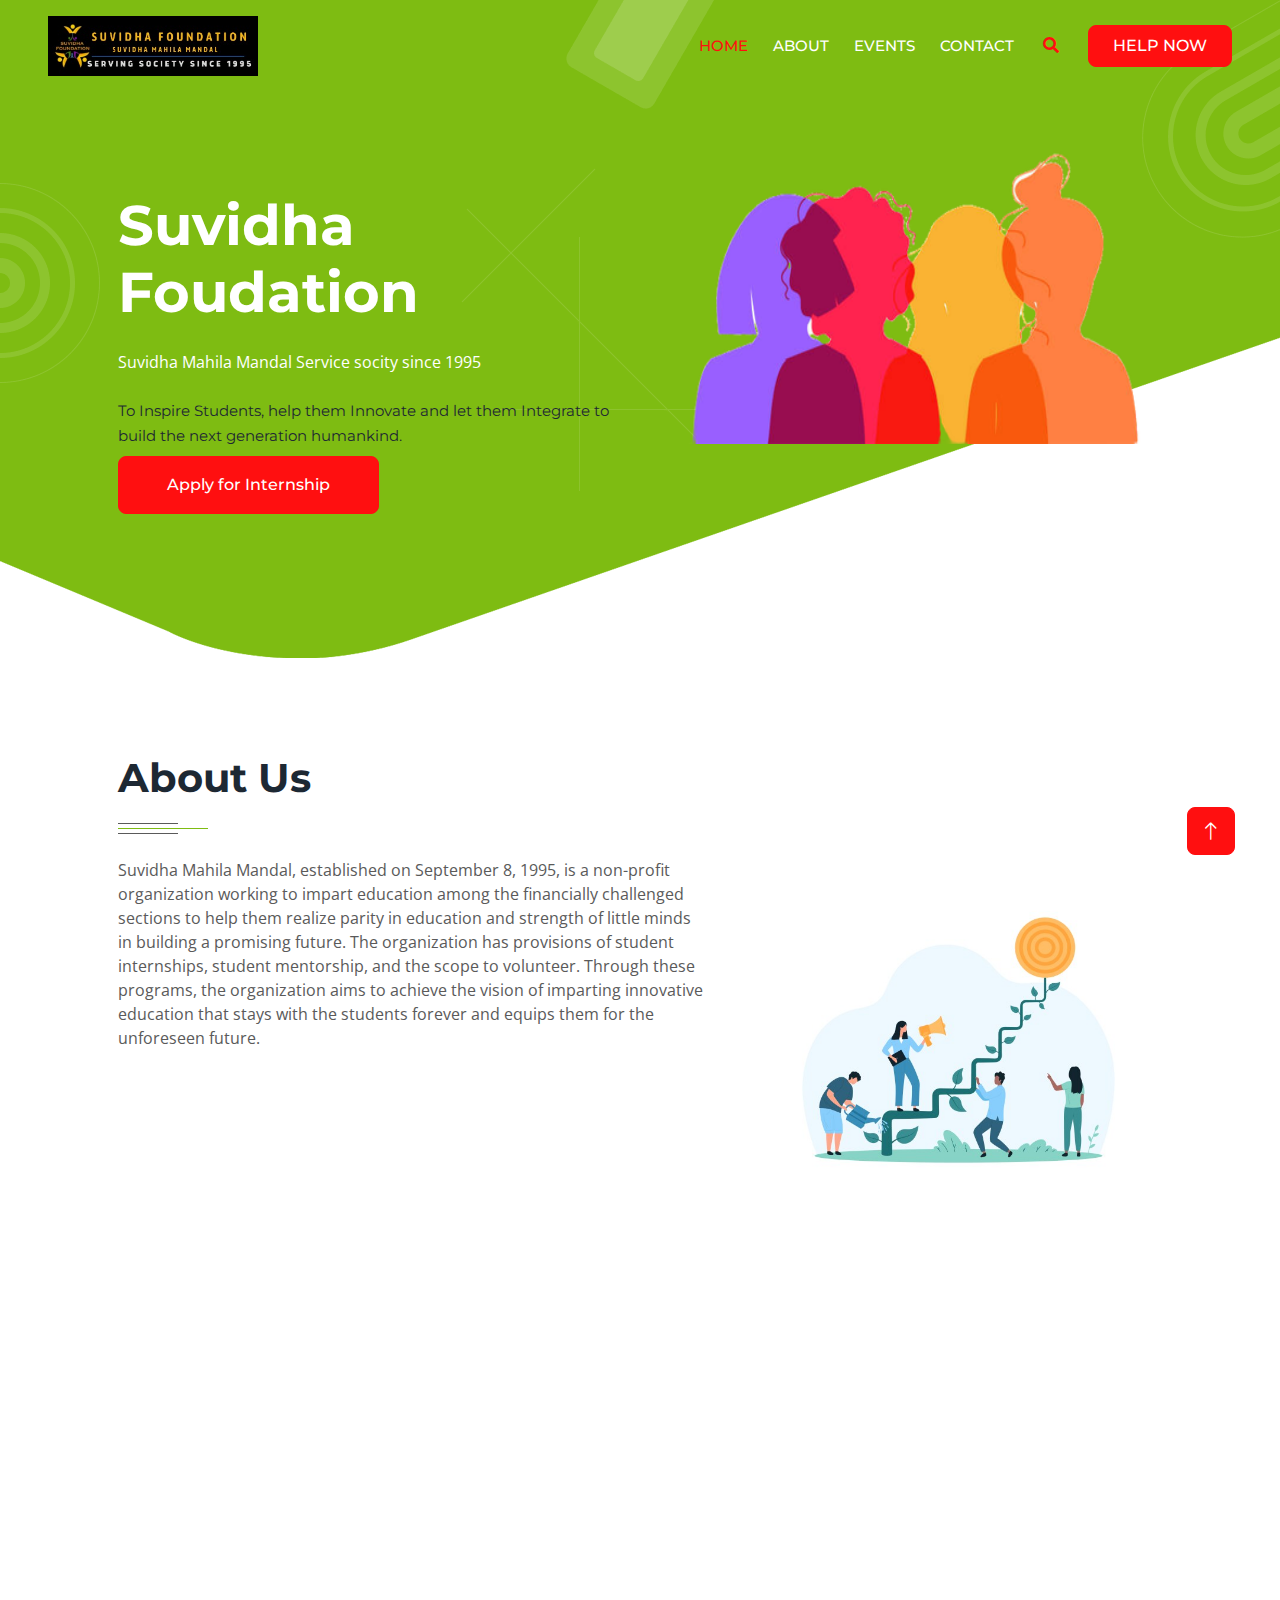
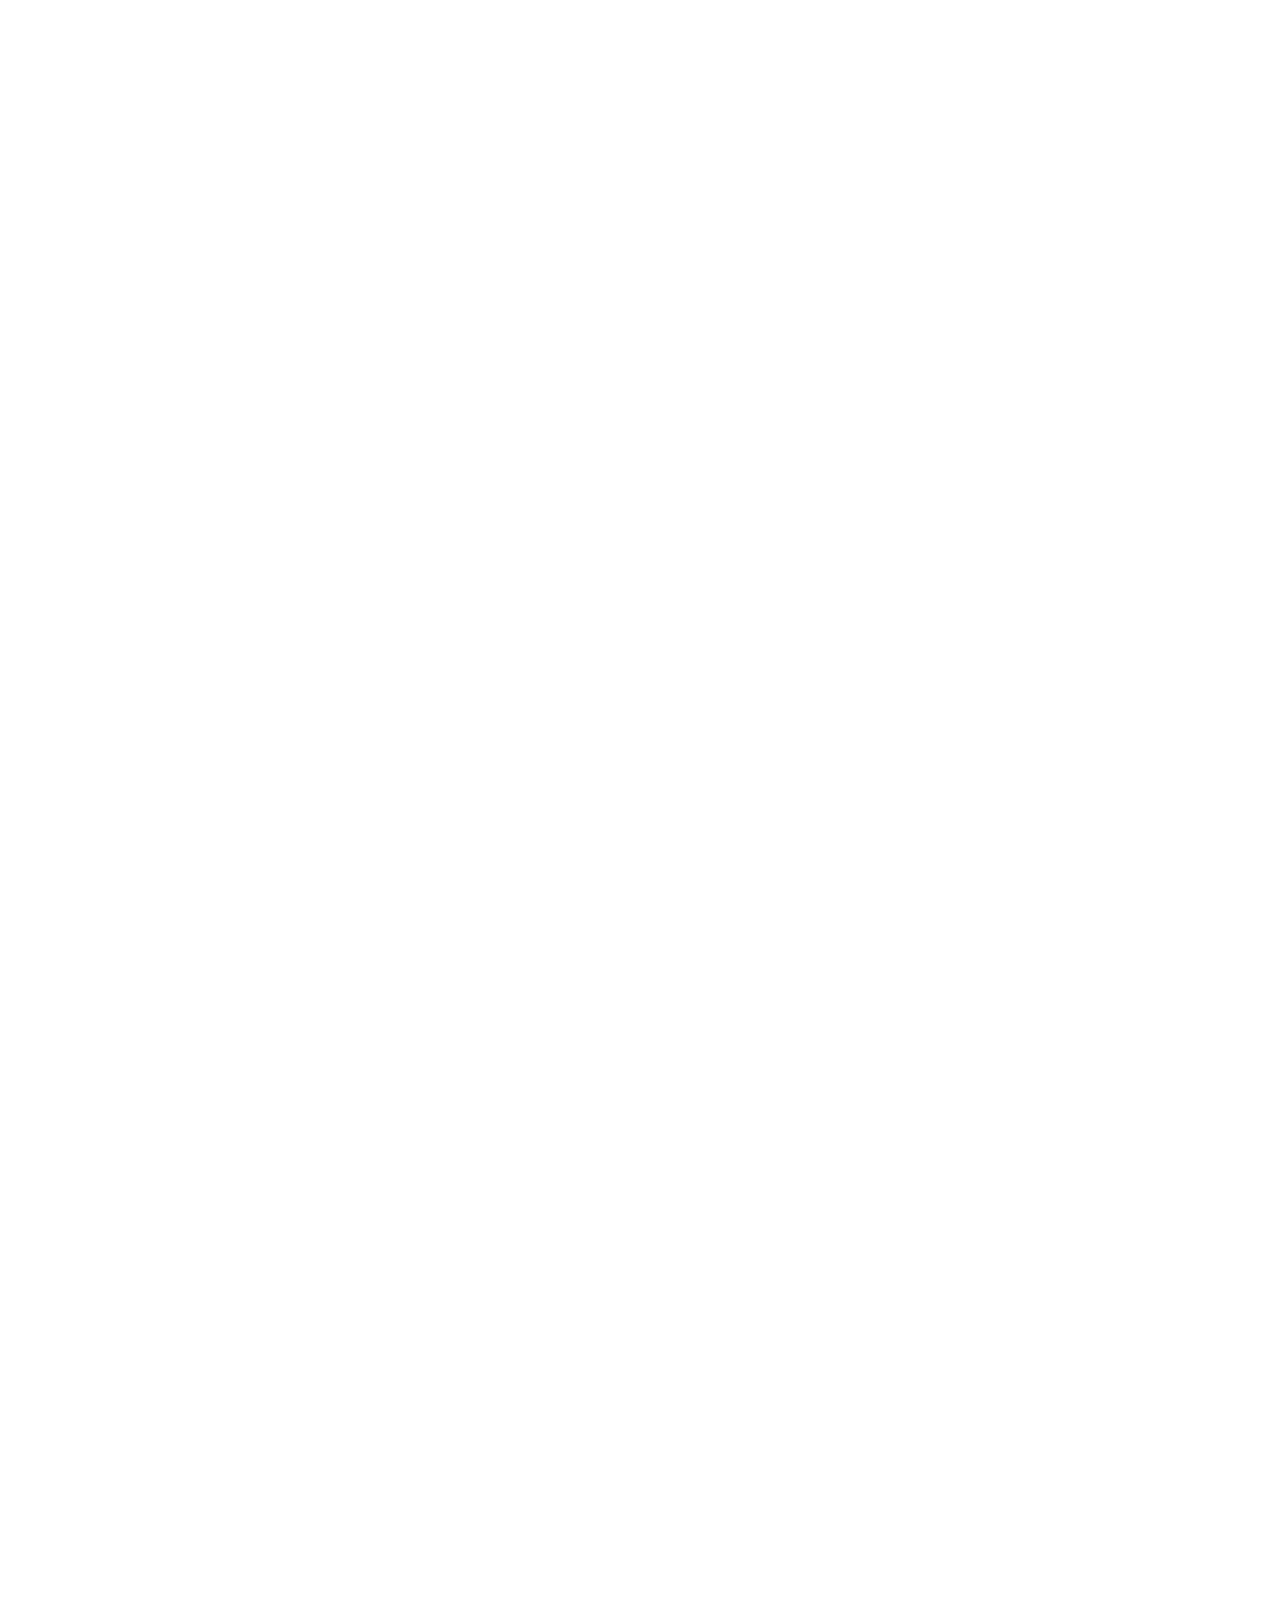
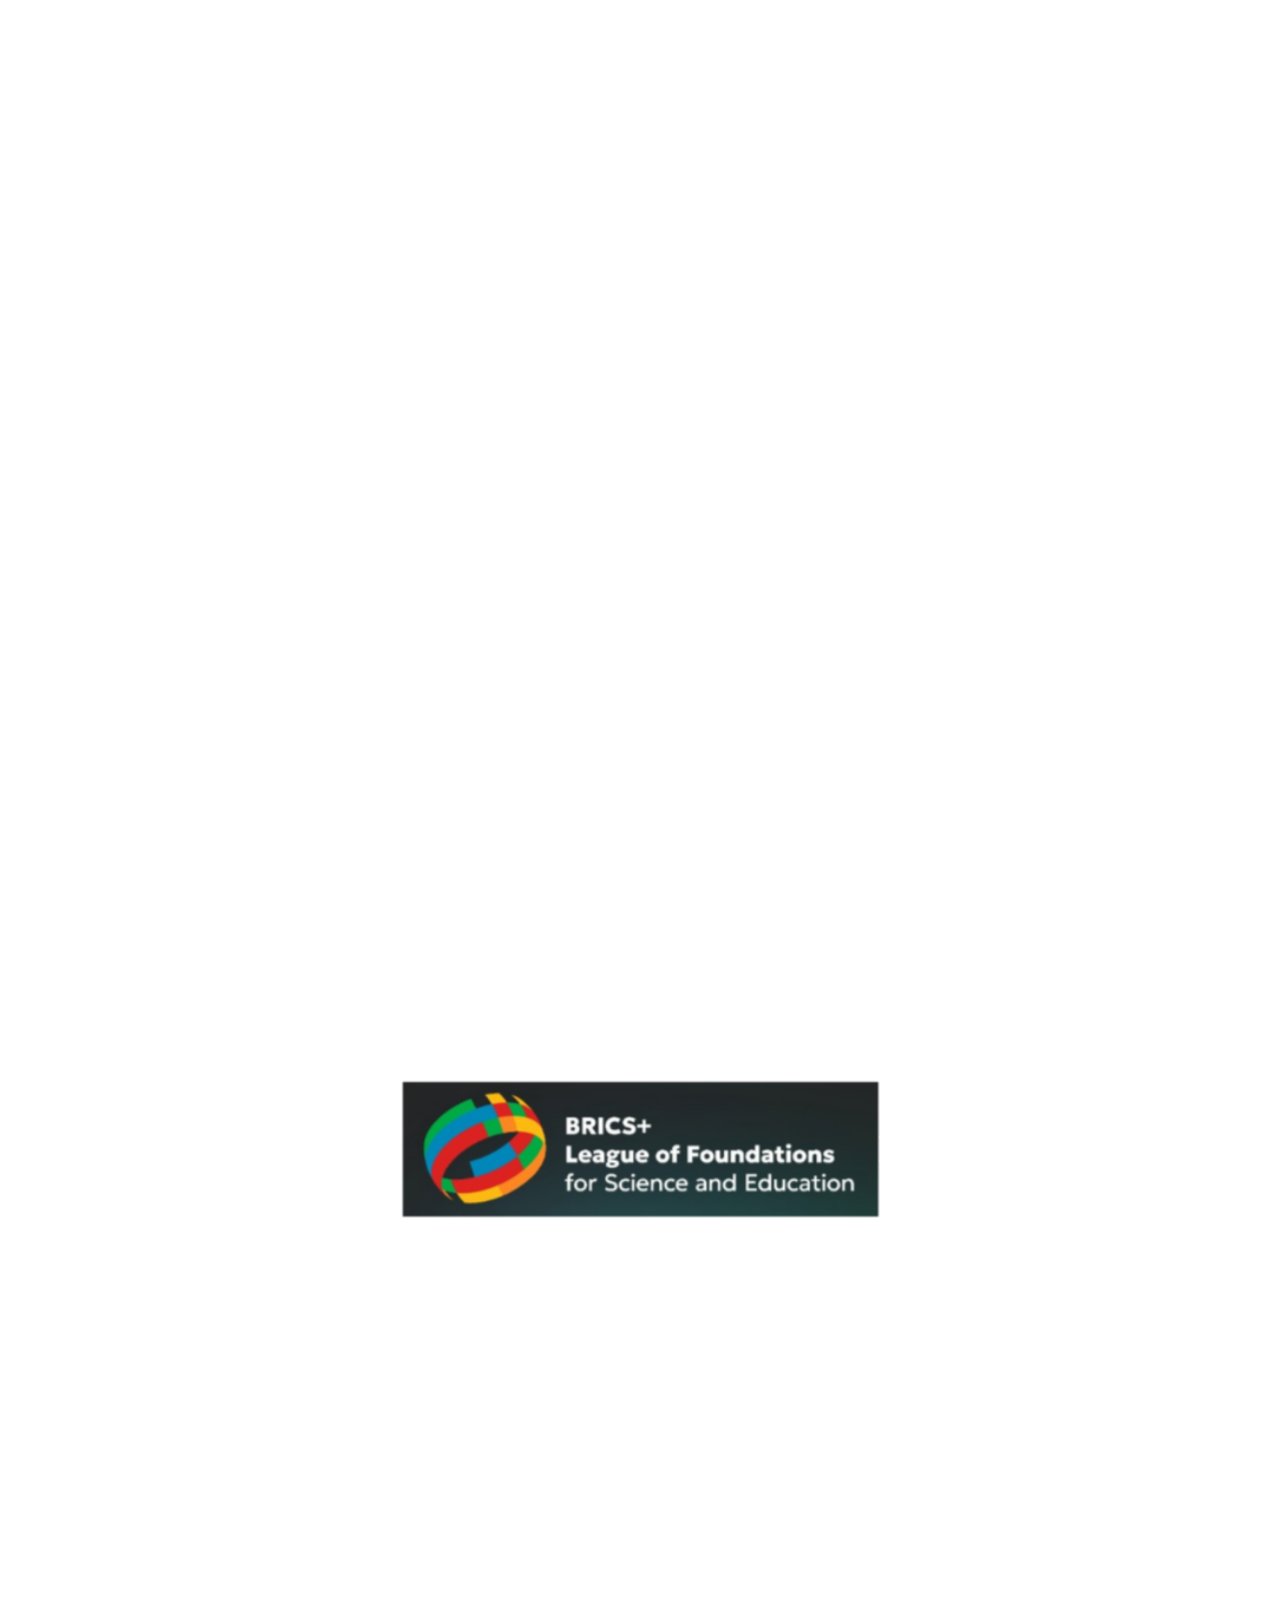
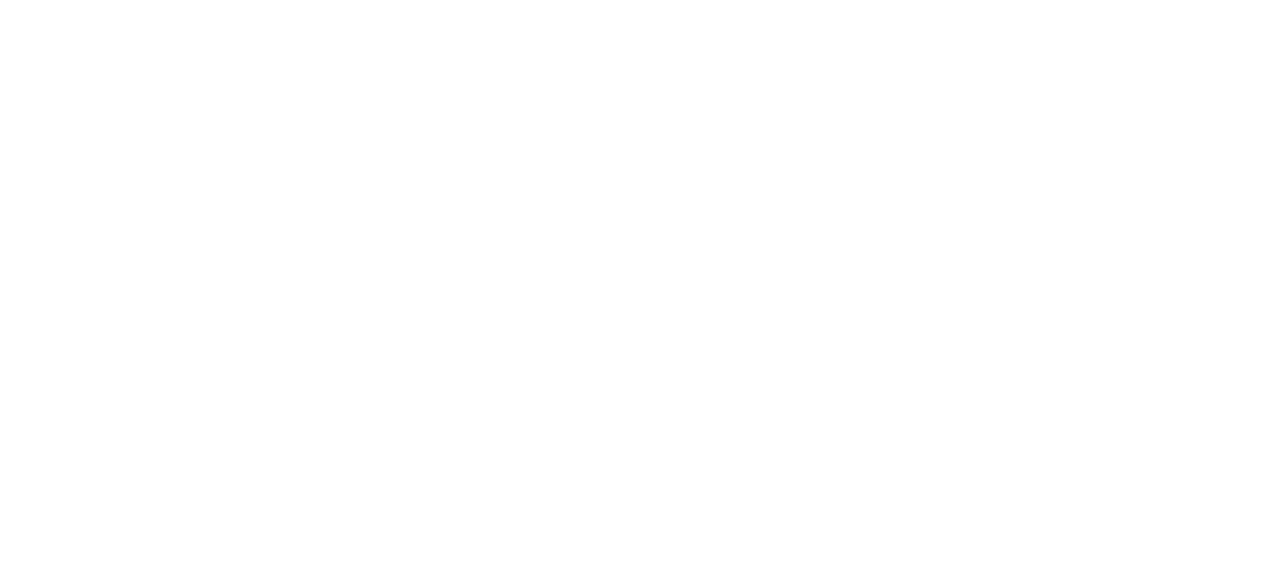
==== commit 1efc669e: "yedaa" ====
--- a/index.html
+++ b/index.html
@@ -80,9 +80,7 @@
                         </div>
                         <div class="col-lg-6 text-center text-lg-start ">
                             <img class="img-fluid animated zoomIn women" src="img/1st page.png" alt="">
-                        <div class="col-lg-6 text-center text-lg-start women">
-                            <img class="img-fluid animated zoomIn" src="img/ewomen2.jpg" alt="">
-                        </div>
+                        
                     </div>
                 </div>
             </div>
--- a/css/style.css
+++ b/css/style.css
@@ -420,13 +420,13 @@
    
 }
 .tree{
-<<<<<<< Updated upstream
+
     width: 370px;
     height: 350px;
 }
 .photo{
     height: 40px;
-=======
+
     width: 350px;
     height: 320px;
 }
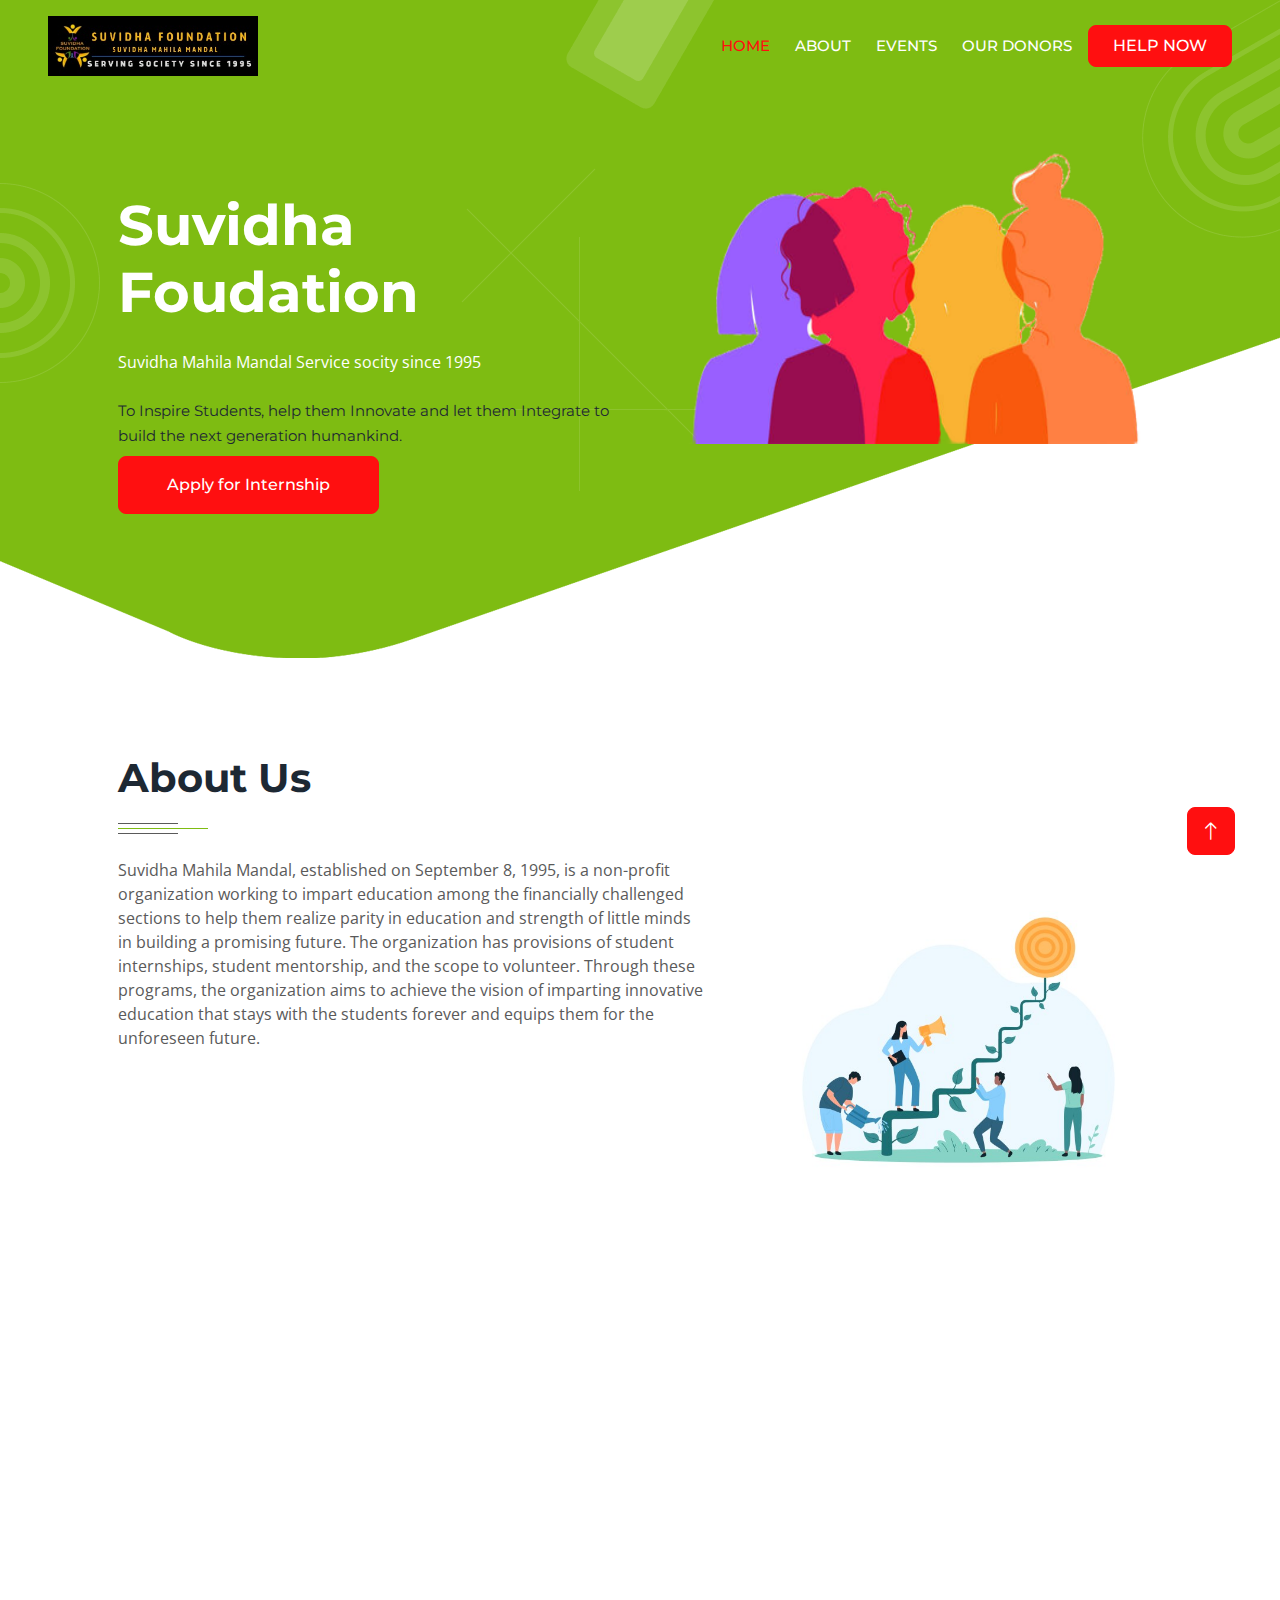
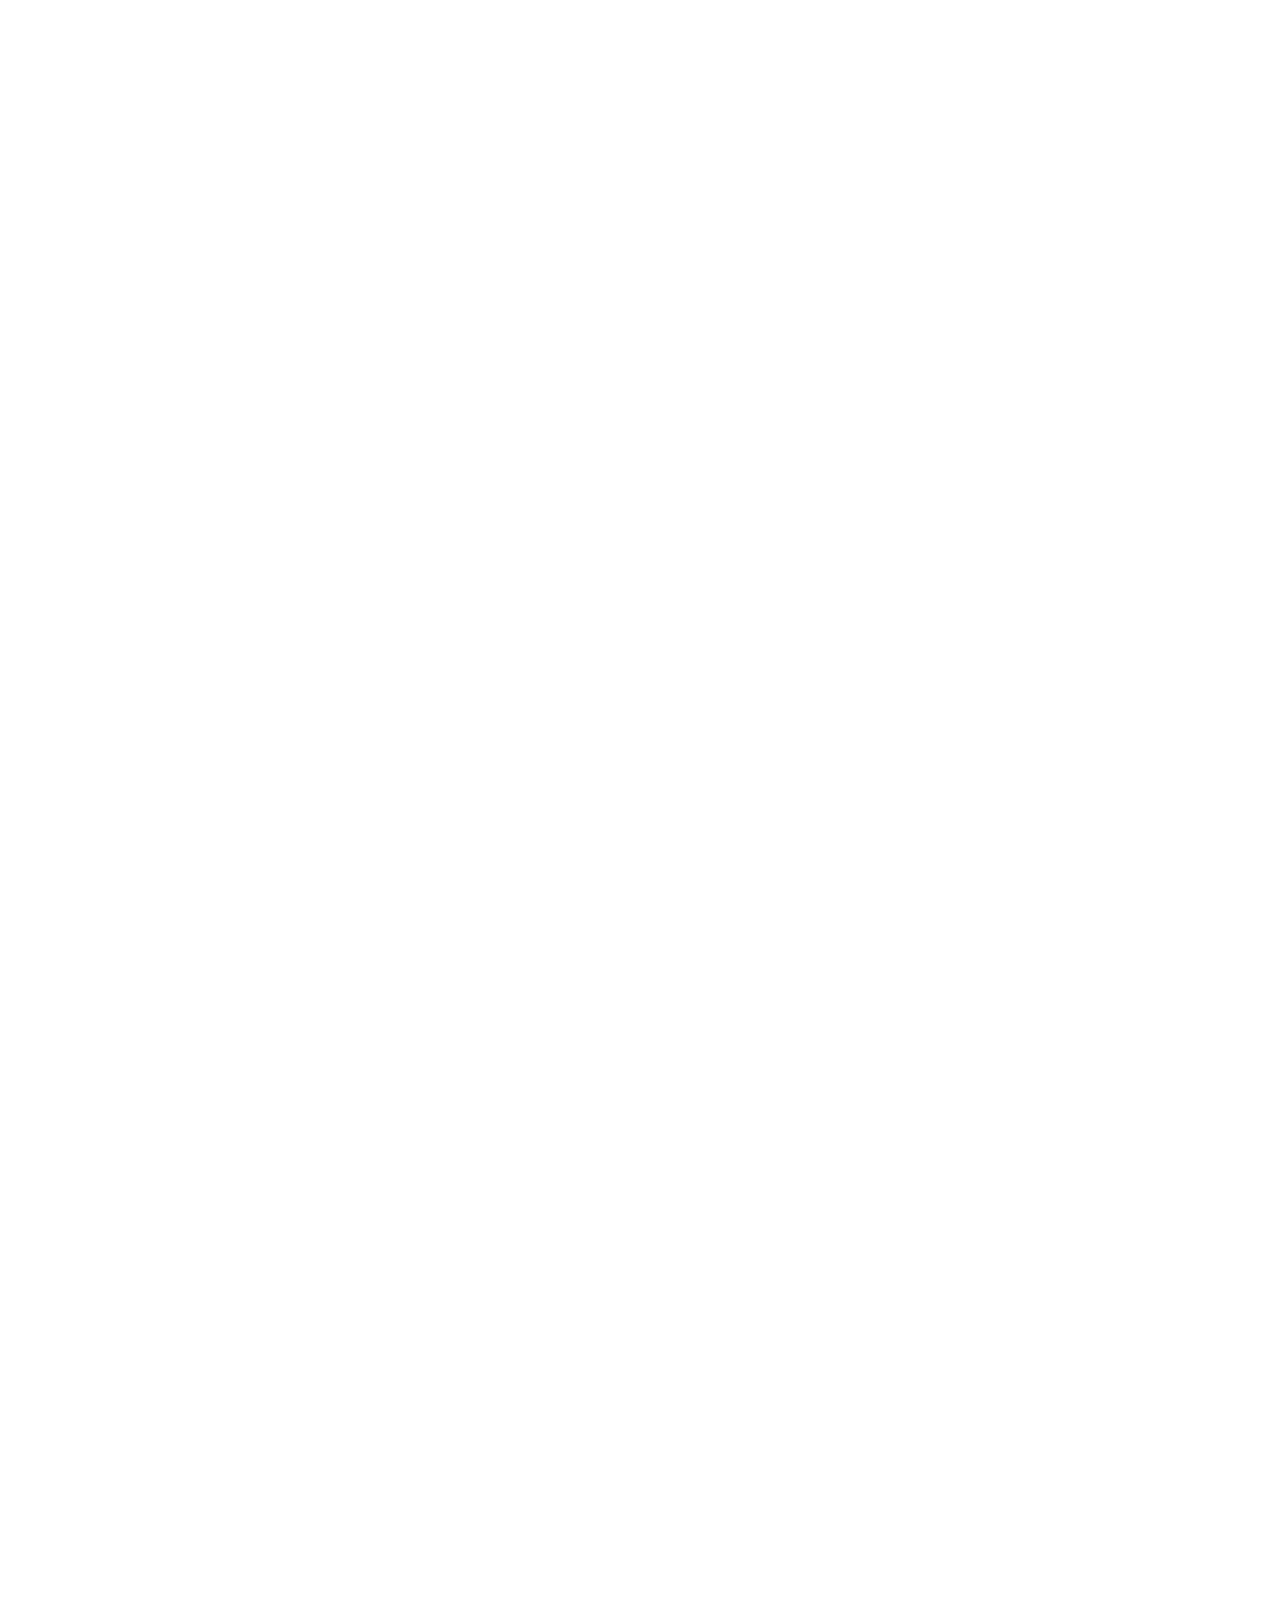
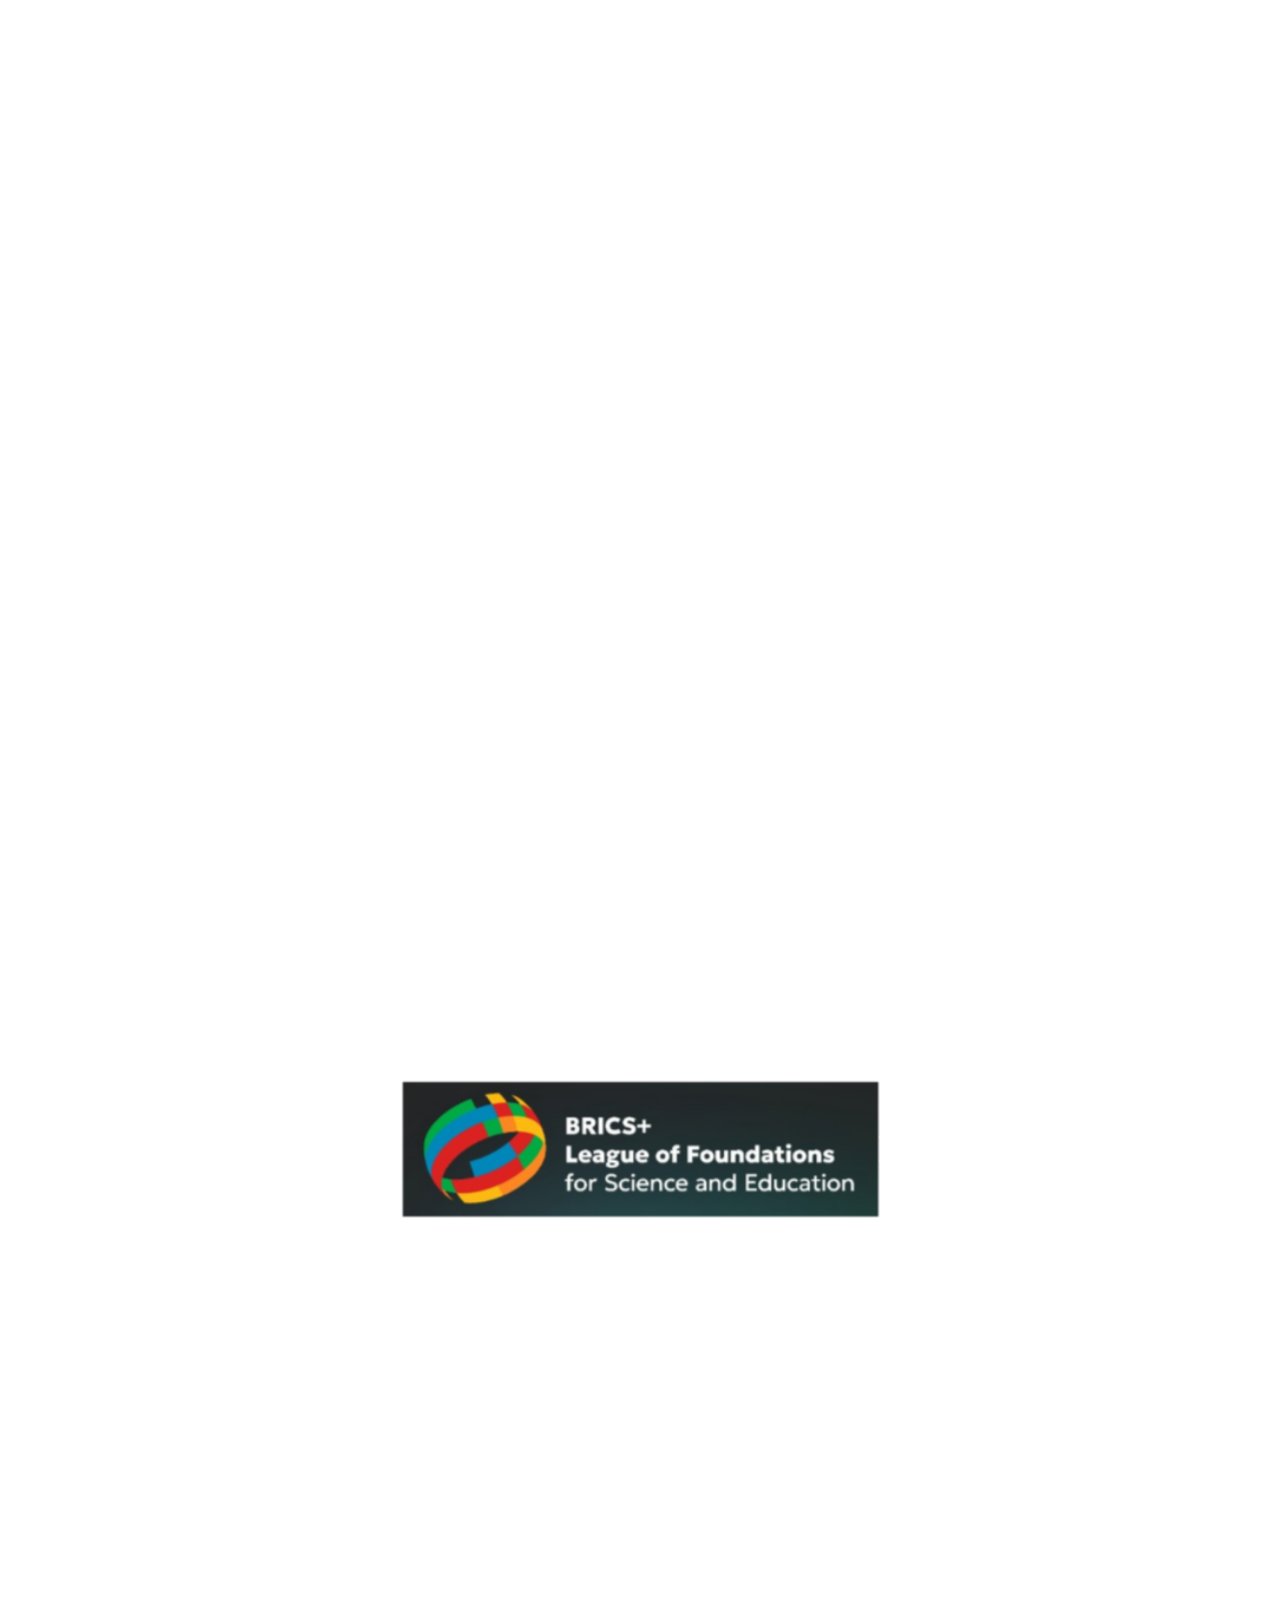
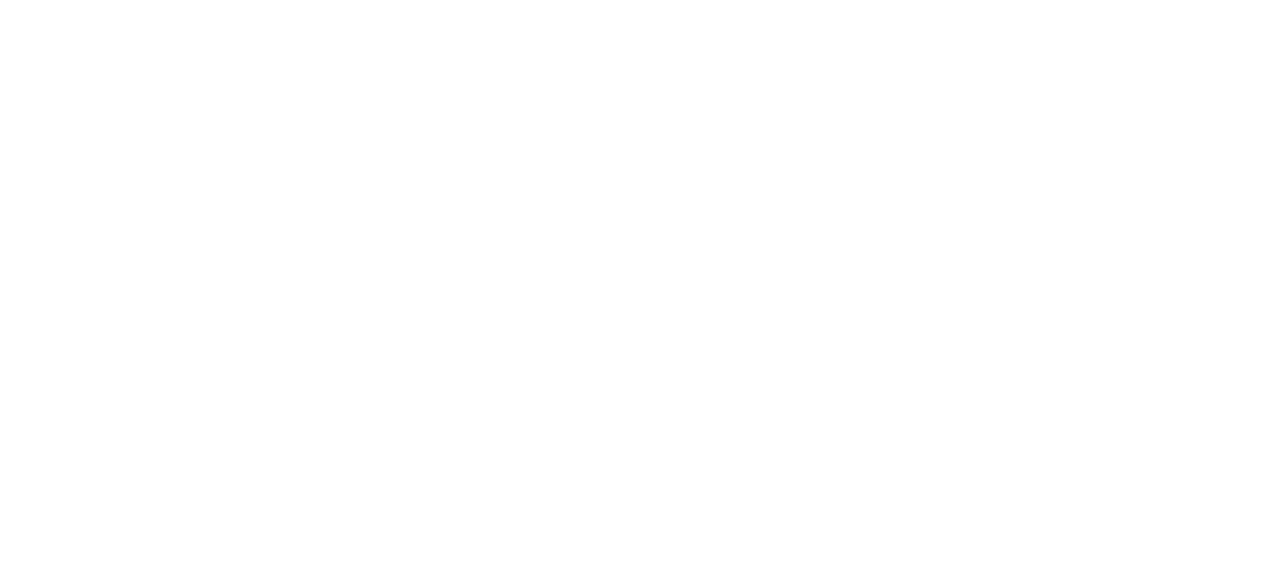
==== commit ec391445: "ok" ====
--- a/index.html
+++ b/index.html
@@ -59,9 +59,9 @@
                         
                         <a href="Hosting.html" class="nav-item nav-link">Events</a>
                         
-                        <a href="contact.html" class="nav-item nav-link">Contact</a>
-                    </div>
-                    <butaton type="button" class="btn text-secondary ms-3" data-bs-toggle="modal" data-bs-target="#searchModal"><i class="fa fa-search"></i></butaton>
+                        <a href="contact.html" class="nav-item nav-link">Our Donors</a>
+                    </div>
+                    <!-- <butaton type="button" class="btn text-secondary ms-3" data-bs-toggle="modal" data-bs-target="#searchModal"><i class="fa fa-search"></i></butaton> -->
                     <a href="" class="btn btn-secondary py-2 px-4 ms-3">HELP NOW</a>
                 </div>
             </nav>
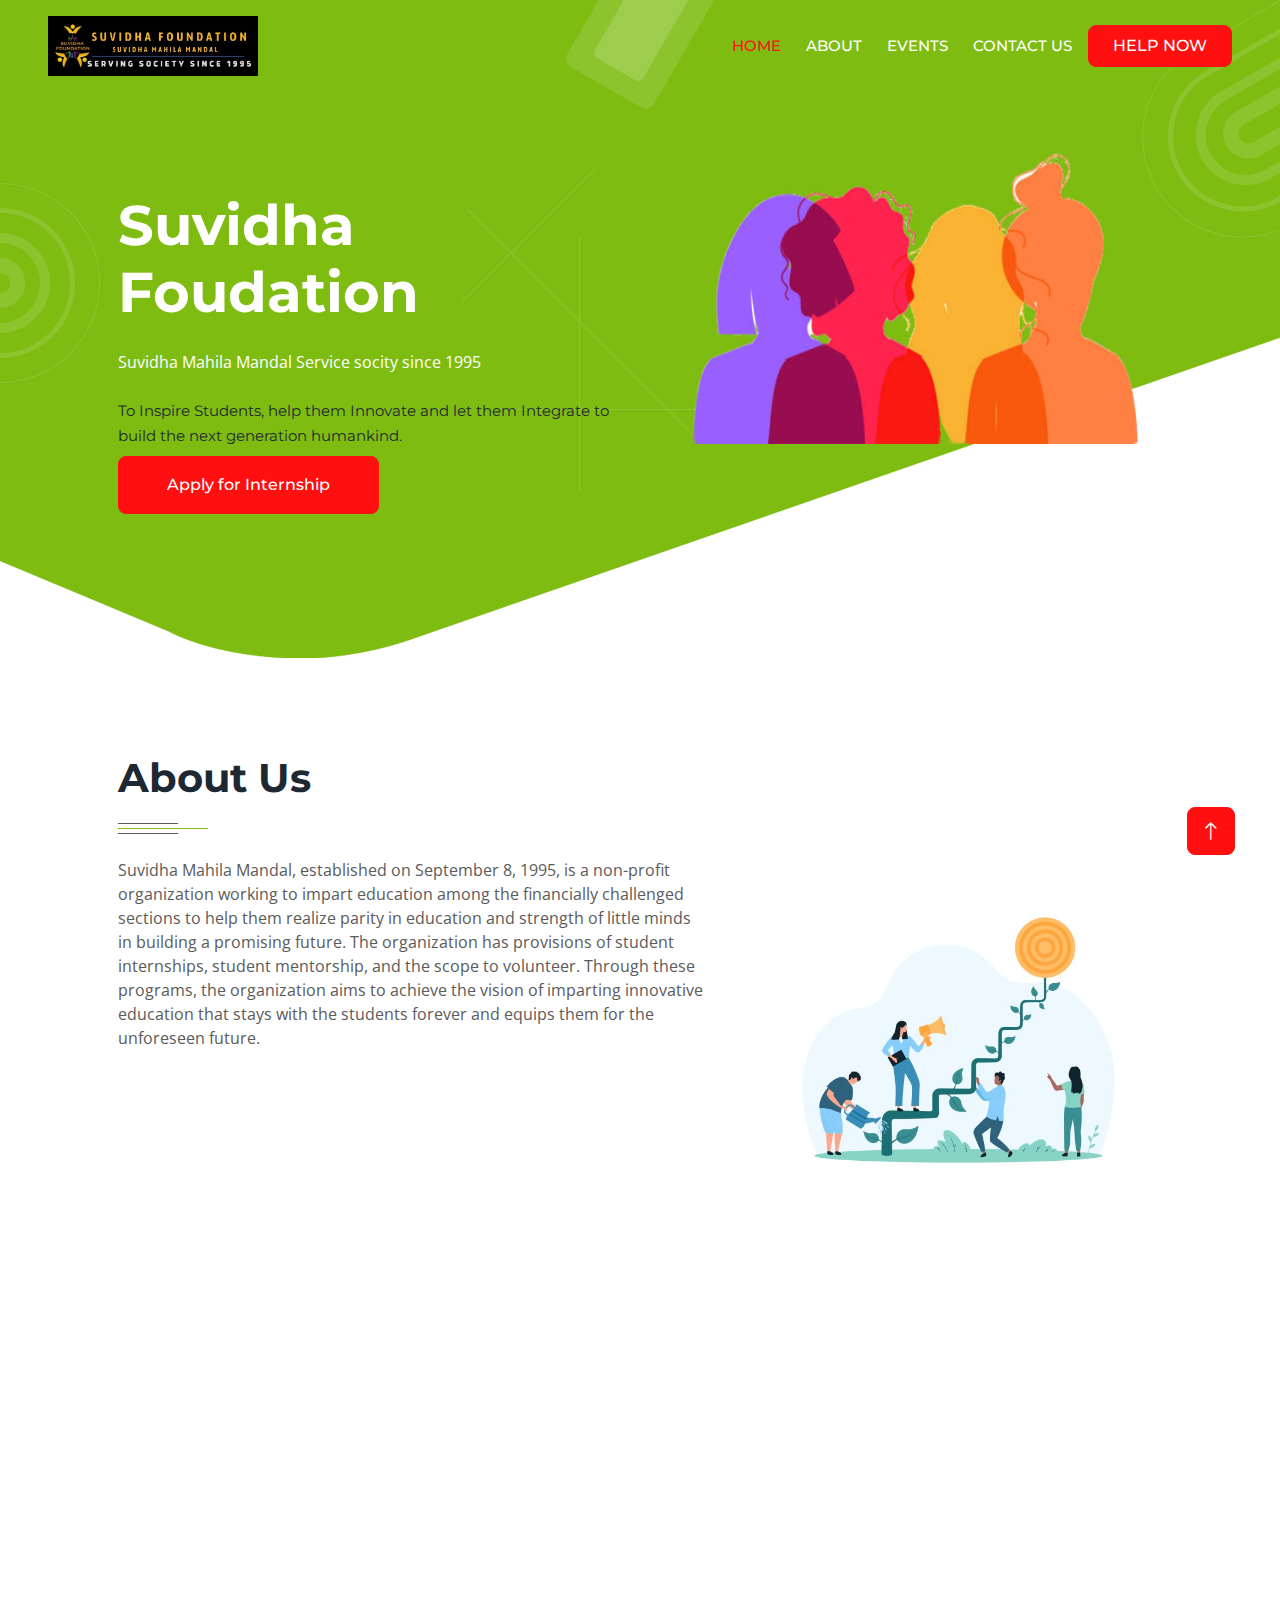
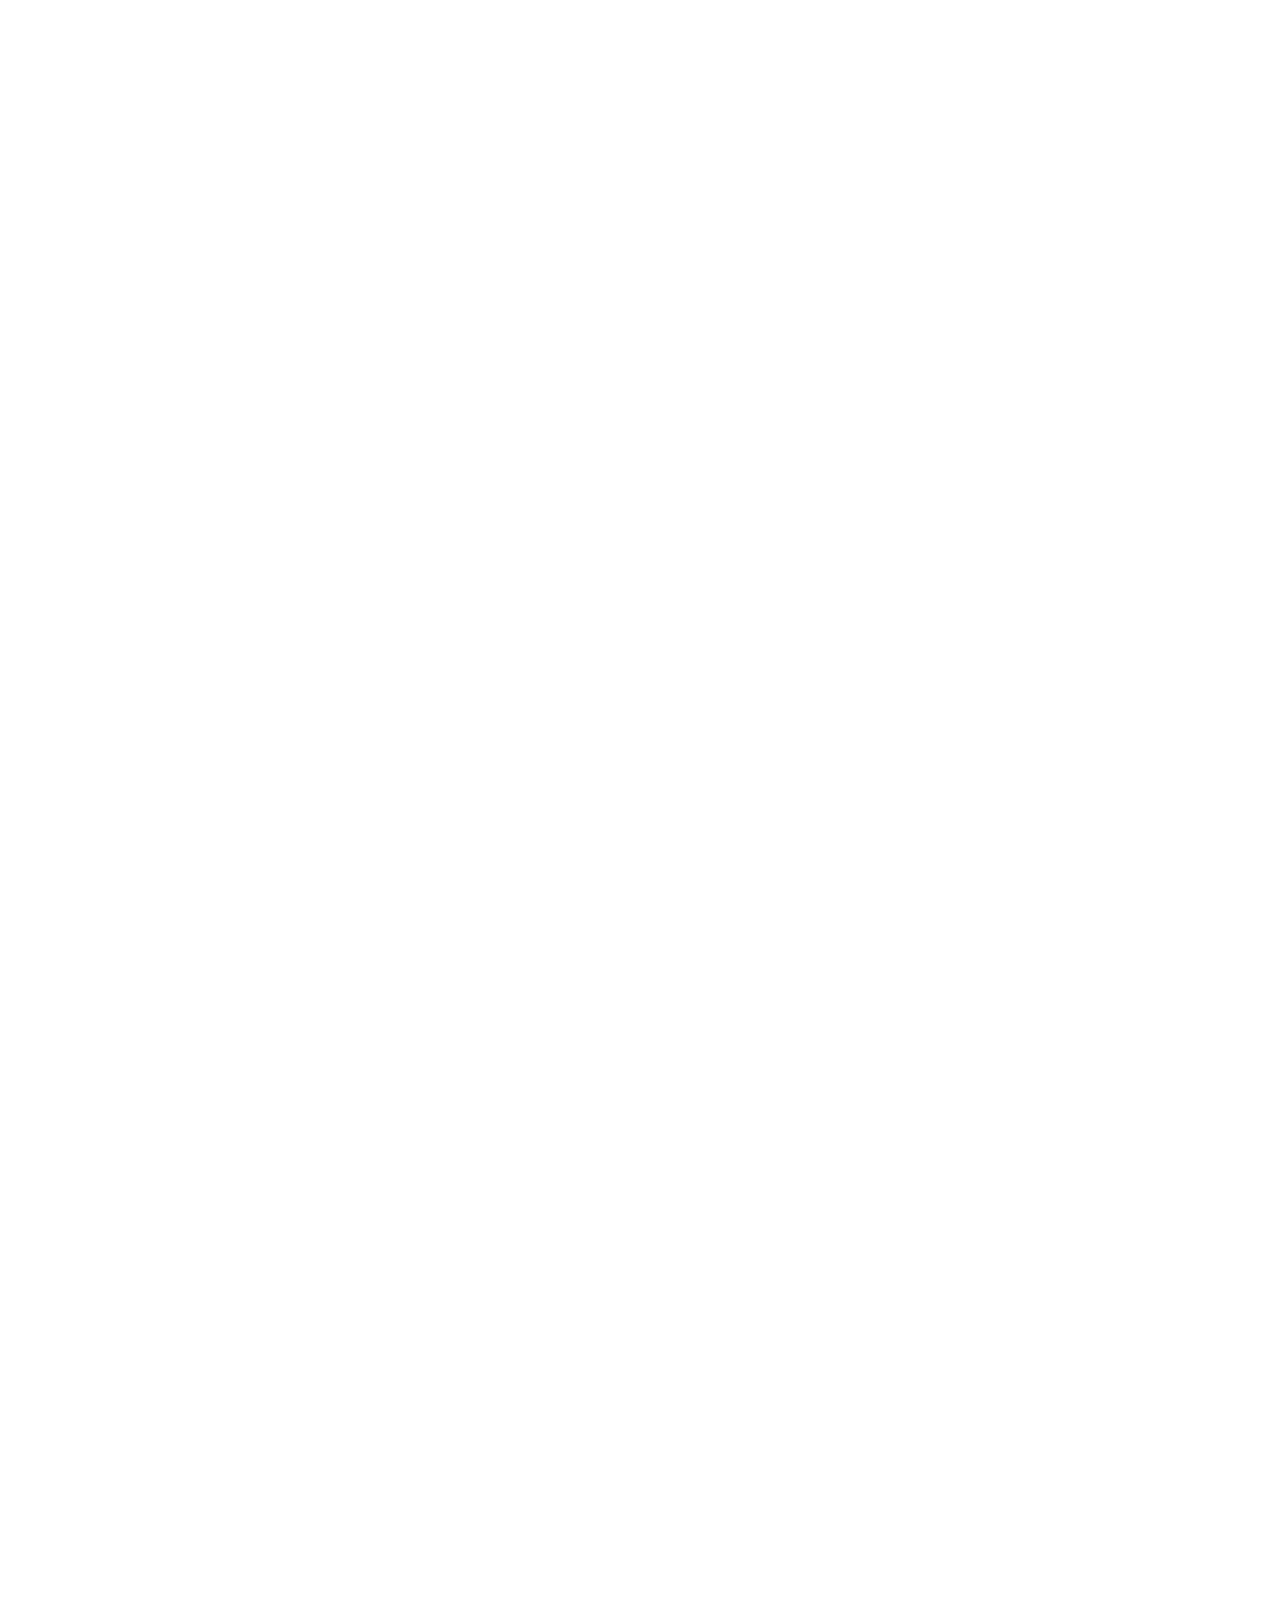
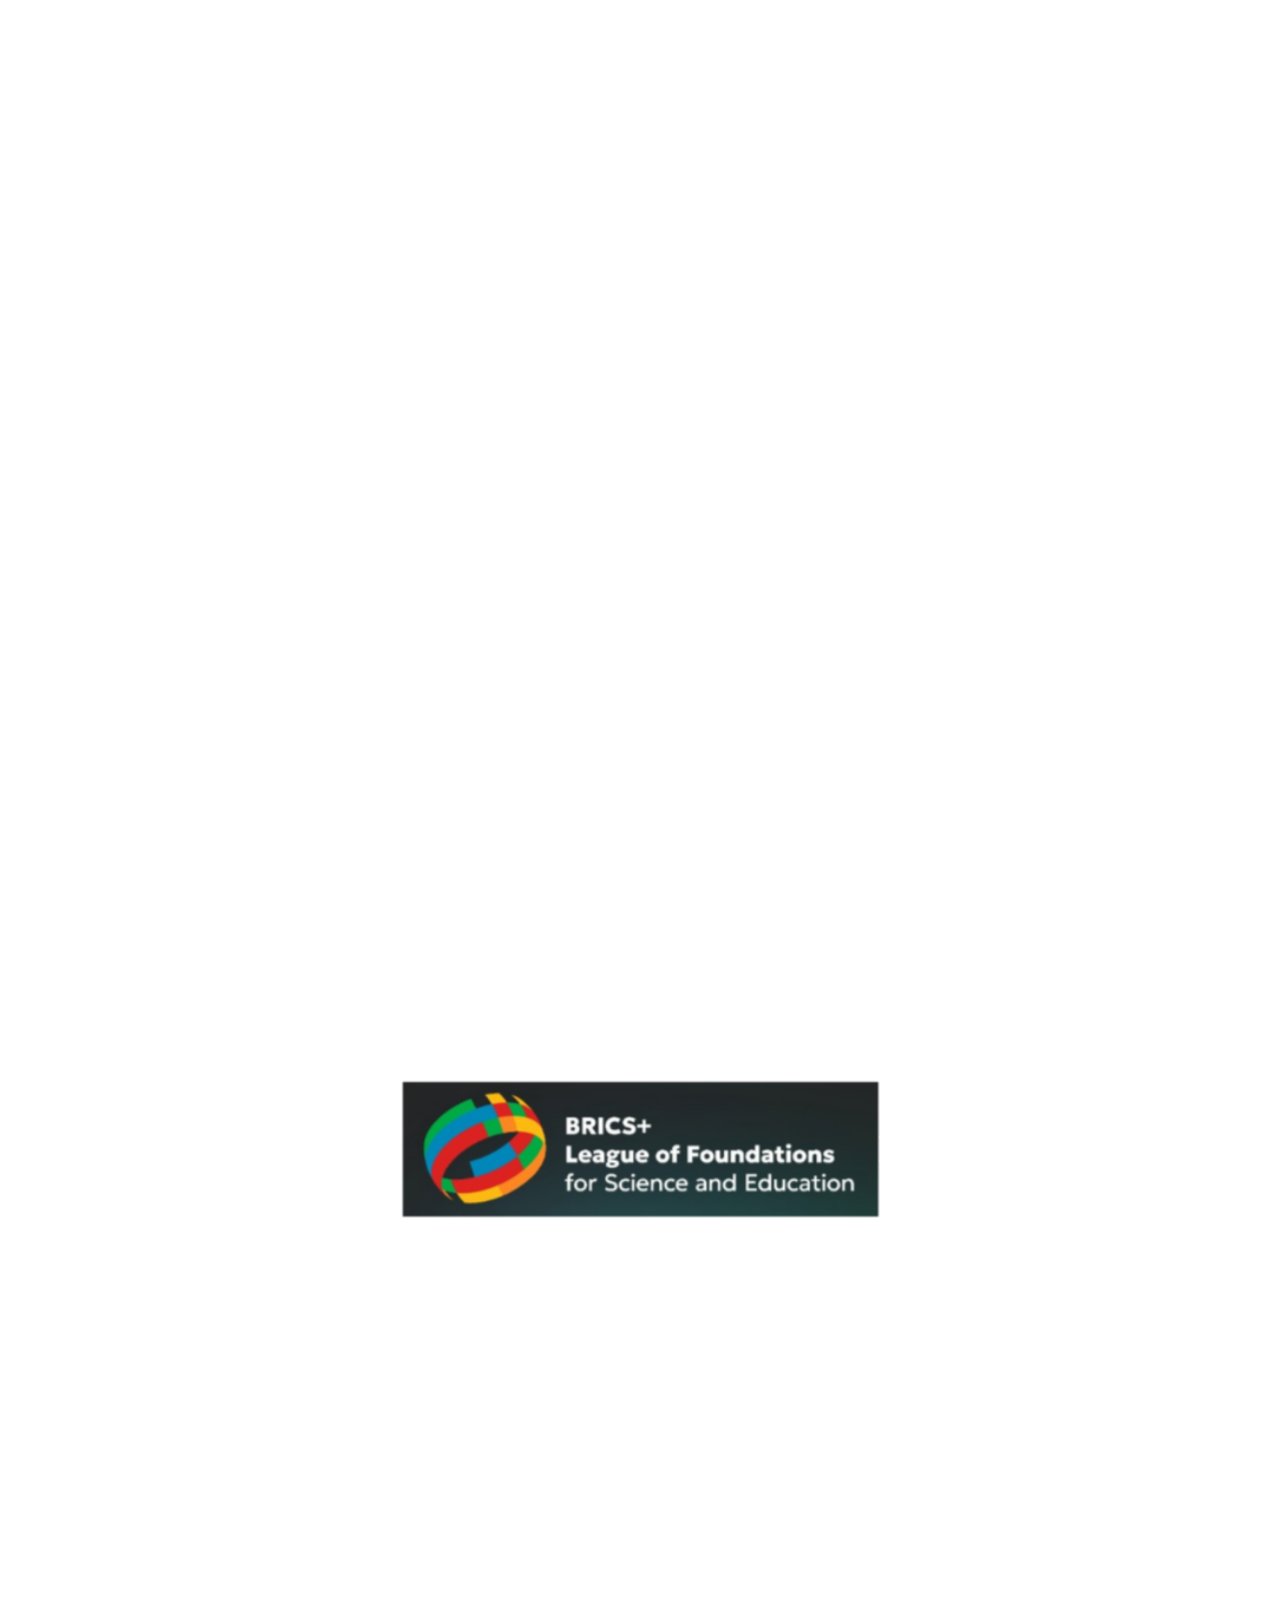
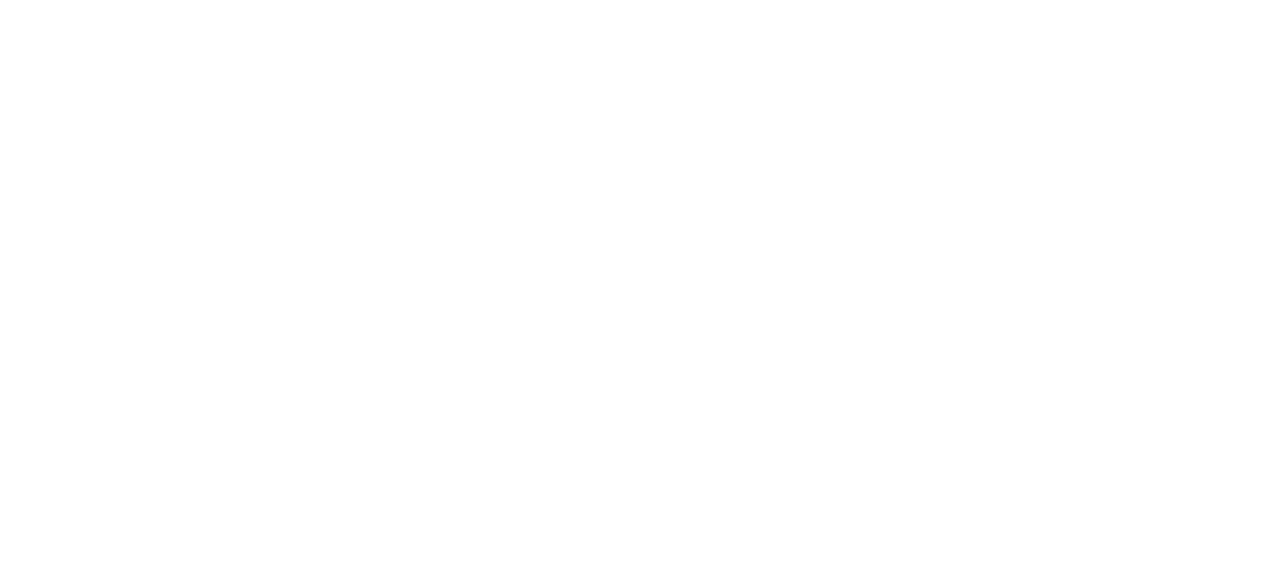
==== commit 4c064a79: "done" ====
--- a/index.html
+++ b/index.html
@@ -59,11 +59,11 @@
                         
                         <a href="Hosting.html" class="nav-item nav-link">Events</a>
                         
-                        <a href="contact.html" class="nav-item nav-link">Our Donors</a>
+                        <a href="contact.html" class="nav-item nav-link">Contact Us</a>
+                    </div>
+                    <a href="help.html" class="btn btn-secondary py-2 px-4 ms-3">HELP NOW</a>
                     </div>
                     <!-- <butaton type="button" class="btn text-secondary ms-3" data-bs-toggle="modal" data-bs-target="#searchModal"><i class="fa fa-search"></i></butaton> -->
-                    <a href="" class="btn btn-secondary py-2 px-4 ms-3">HELP NOW</a>
-                </div>
             </nav>
 
             <div class="container-xxl py-5 bg-primary hero-header mb-5">
